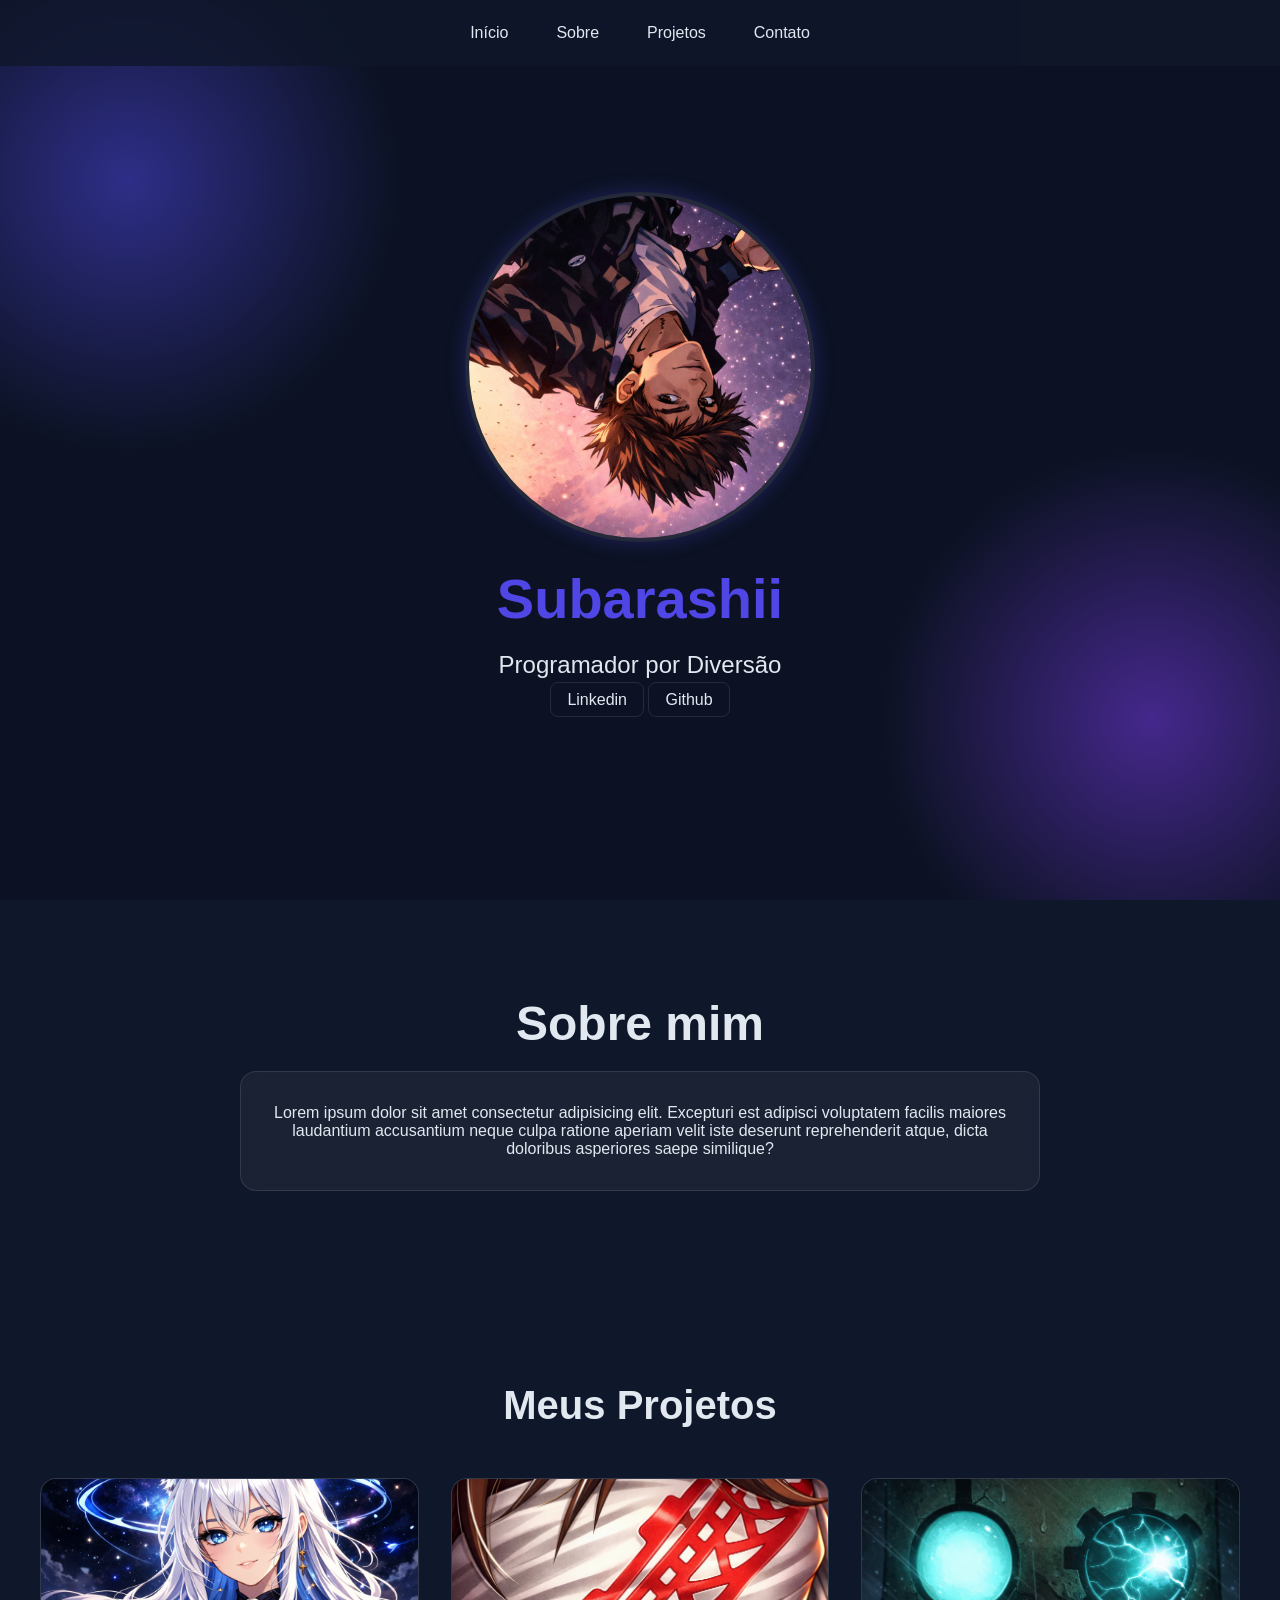
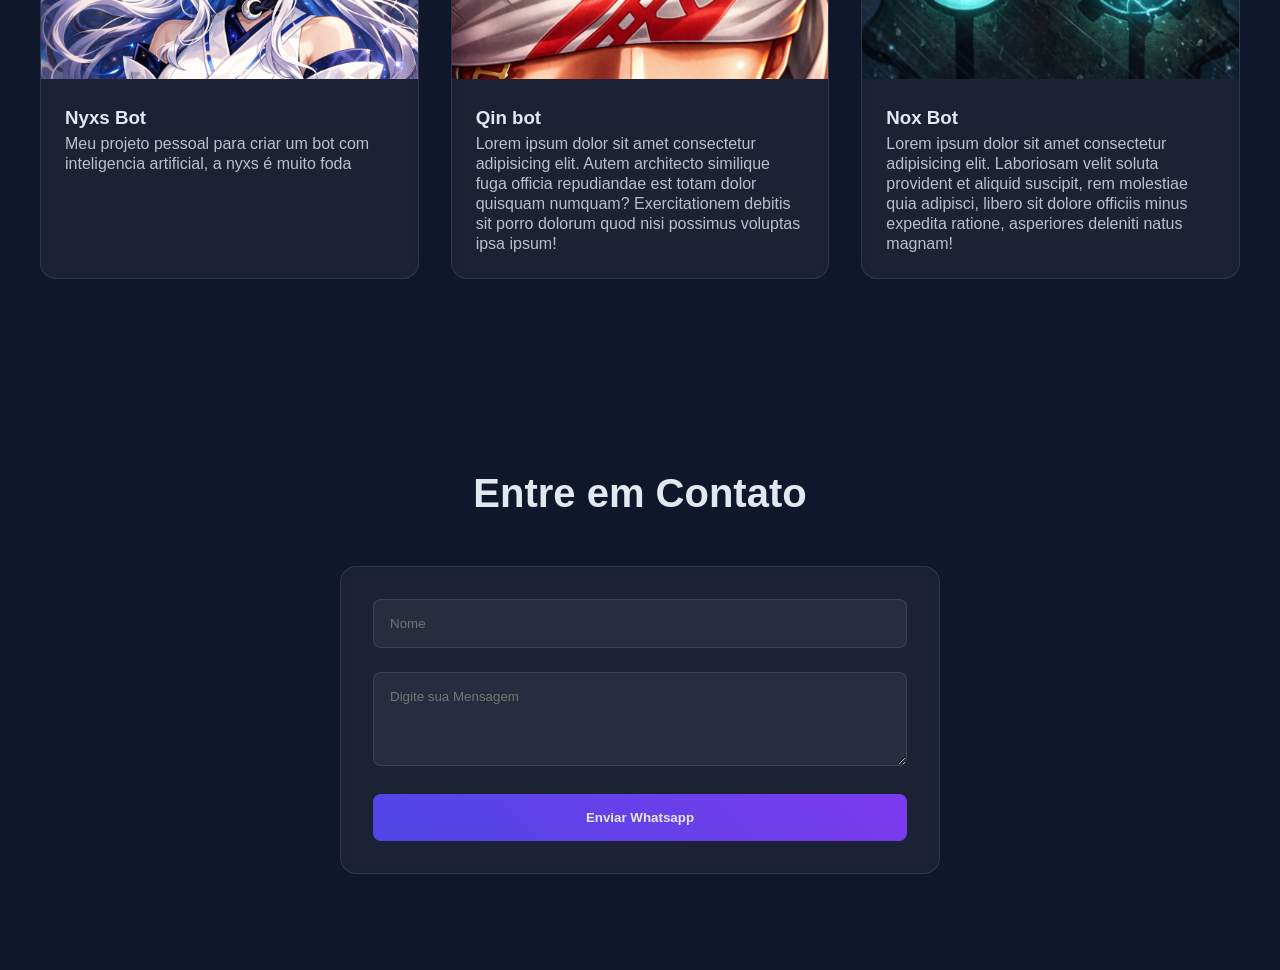
==== index.html @ 280f17d6 "git commit" ====
<!DOCTYPE html>
<html lang="pt-br">

<head>
    <meta charset="UTF-8">
    <meta name="viewport" content="width=device-width, initial-scale=1.0">
    <link rel="stylesheet" href="style.css">
    <title>arashii | portfólio</title>
</head>

<body>
    <div class="particulas"></div>

    <nav class="navegacao">
        <ul class="menu">
            <li>
                <a href="#inicio" class="menu_link">Início</a>
            </li>
            <li>
                <a href="#sobre" class="menu_link">Sobre</a>
            </li>
            <li>
                <a href="#projetos" class="menu_link">Projetos</a>
            </li>
            <li>
                <a href="#contato" class="menu_link">Contato</a>
            </li>
        </ul>
    </nav>

    <main id="inicio" class="cabecalho">
        <div class="fotos">
            <img src="./img/Subarashii_aura.png" class="foto_perfil">
        </div>
        <h1 class="titulo">Subarashii</h1>
        <div class="desc_cabecalho">
            <p class="cabecalho_descricao">Programador por Diversão</p>
            <div class="links_proficionais">
                <a href="https://www.linkedin.com/in/arthur-godoy-caminski-933985358/" class="link_social">Linkedin</a>
                <a href="https://github.com/Sev3n30" class="link_social">Github</a>
            </div>
        </div>
    </main>

    <section id="sobre" class="sobre">
        <h2 class="sobre_titulo">Sobre mim</h2>
        <div class="sobre_caixa">
            <p class="sobre_paragrafo">
                Lorem ipsum dolor sit amet consectetur adipisicing elit. Excepturi est adipisci voluptatem facilis
                maiores laudantium accusantium neque culpa ratione aperiam velit iste deserunt reprehenderit atque,
                dicta doloribus asperiores saepe similique?
            </p>
        </div>
    </section>

    <section id="projetos" class="projetos">
        <h2 class="projetos_titulo">Meus Projetos</h2>
        <div class="projetos_caixa">

            <div class="projetos_card">
                <img src="./img/Nyxs_perfil.png" alt="Projeto 1" class="projetos_imagem">
                <div class="caixa_textos">
                    <h3 class="info_projetos">Nyxs Bot</h3>
                    <p class="paragrafo_projetos">Meu projeto pessoal para criar um bot com inteligencia artificial, a
                        nyxs é muito foda</p>
                </div>
            </div>
            <div class="projetos_card">
                <img src="./img/qin_banner.png" alt="Projeto 1" class="projetos_imagem">
                <div class="caixa_textos">
                    <h3 class="info_projetos">Qin bot</h3>
                    <p class="paragrafo_projetos">Lorem ipsum dolor sit amet consectetur adipisicing elit. Autem
                        architecto
                        similique fuga officia repudiandae est totam dolor quisquam numquam? Exercitationem debitis sit
                        porro dolorum quod nisi possimus voluptas ipsa ipsum!</p>
                </div>
            </div>
            <div class="projetos_card">
                <img src="./img/nox_banner.png" alt="Projeto 1" class="projetos_imagem">
                <div class="caixa_textos">
                    <h3 class="info_projetos">Nox Bot</h3>
                    <p class="paragrafo_projetos">Lorem ipsum dolor sit amet consectetur adipisicing elit. Laboriosam
                        velit
                        soluta provident et aliquid suscipit, rem molestiae quia adipisci, libero sit dolore officiis
                        minus
                        expedita ratione, asperiores deleniti natus magnam!</p>
                </div>
            </div>
        </div>
    </section>

    <section id="contato" class="contatos">
        <h2 class="contatos_titulo">Entre em Contato</h2>
        <form class="formulario_contato" id="formulario" onsubmit="enviarWhats(event)">
            <div class="grupo_form">
                <input placeholder="Nome" class="campo_form" id="nome">
            </div>
            <div class="grupo_form">
                <textarea class="campo_form" placeholder="Digite sua Mensagem" rows="4" id="mensagem"></textarea>
            </div>
            <button type="submit" class="botao">Enviar Whatsapp</button>
        </form>
    </section>

    <script>
        function enviarWhats(event) {
            event.preventDefault();

            const nome = document.getElementById('nome').value
            const mensagem = document.getElementById('mensagem').value
            const telefone = '5549985045188'

            const texto = `Olá! Me chamo ${nome}, ${mensagem}`
            const msgFormatada = encodeURIComponent(texto)

            const url = `https://wa.me/${telefone}?text=${msgFormatada}`

            window.open(url, '_blank')
        }
    </script>
</body>

</html>
---- style.css ----
*{
    margin: 0;
    padding: 0;
    box-sizing: border-box;
    font-family: 'Segoe UI', Tahoma, Geneva, Verdana, sans-serif;
}

html{
    scroll-behavior: smooth;
}

:root{
    --primaria: #4f46e5;
    --secundaria: #7c3aed;
    --escuro: #0f172a;
    --maisescuro: #0a0f1c;
    --claro: #e2e8f0;
    --vidro: rgba(255, 255, 255, 0.1);
}

body{
    background-color: var(--escuro);
    color: var(--claro);
}

.navegacao{
    position: fixed;
    top: 0;
    background: rgba(15, 23, 42, 0.8);
    width: 100%;
    z-index: 100;
    padding: 1.5rem;
}

.menu{
    display: flex;
    justify-content: center;
    list-style: none;
    gap: 3rem;
}

.menu_link{
    text-decoration: none;
    color: var(--claro);
    font-weight: 500;
    position: relative;
    padding: 0.5rem 0;
}

.menu_link::after{
    content: '';
    height: 2px;
    width: 0%;
    position: absolute;
    bottom: 0;
    left: 0;
    background: linear-gradient(90deg, var(--primaria), var(--secundaria));
    transition: width 0.5s ease;
}

.menu_link:hover::after{
    width: 100%;
}

.cabecalho{
    min-height: 100vh;
    display: flex;
    justify-content: center;
    align-items: center;
    flex-direction: column;
}

.foto_perfil{
    width: 350px;
    height: 350px;
    box-shadow: 0 0 20px rgba(79, 70, 229, 0.3);
    border-radius: 50%;
    border: 4px solid var(--vidro);
    animation: flutuar 6s ease-in-out infinite;
}

.titulo{
    font-size: 3.5rem;
    color: var(--primaria);
    font-weight: bold;
    margin: 20px;
    cursor: pointer;
    animation: neonpulse 5s infinite ease-in-out;
    transition: all 0.55s ease-in-out;
}

.titulo:hover{
    color: #cffafe;
    text-shadow:
        0 0 5px #67e8f9,
        0 0 10px #67e8f9,
        0 0 20px #22d3ee,
        0 0 30px #06b6d4;
    transform: scale(1.02);
}

.desc_cabecalho{
    display: flex;
    flex-direction: column;
    align-items: center;
    gap: 12px;
}

.links_profissionais{
    display: flex;
    gap: 20px;
}

.link_social{
    text-decoration: none;
    color: var(--claro);
    border: 1px solid var(--vidro);
    padding: 8px 16px;
    border-radius: 8px;
    transition: 0.3s;
}

.link_social:hover{
    border-color: var(--primaria);
    box-shadow: 0 0 10px var(--primaria);
}

.cabecalho_descricao{
    font-size: 1.5rem;
    color: var(--claro);
}

.sobre{
    padding: 6rem 2rem;
}

.sobre_titulo{
    font-size: 3rem;
    color: var(--claro);
    text-align: center;
    margin-bottom: 20px;
}

.sobre_caixa{
    padding: 2rem;
    max-width: 800px;
    margin: 0 auto;
    border-radius: 16px;
    border: 1px solid var(--vidro);
    backdrop-filter: blur(10px);
    background: rgba(255, 255, 255, 0.05);
}

.sobre_paragrafo{
    text-align: center;
    font-size: 1rem;
}

.projetos{
    padding: 6rem 2rem;
}

.projetos_titulo{
    text-align: center;
    font-size: 2.5rem;
    margin-bottom: 50px;
}

.projetos_card:hover{
    box-shadow: 0 10px 20px rgba(79, 70, 229, 0.2);
    transform: translateY(-10px) scale(1.03);
}

.projetos_caixa{
    display: grid;
    grid-template-columns: repeat(auto-fit, minmax(300px, 1fr));
    gap: 2rem;
    max-width: 1200px;
    margin: 0 auto;
}

.projetos_card{
    background: rgba(255, 255, 255, 0.05);
    border-radius: 16px;
    backdrop-filter: blur(5px);
    border: 1px solid var(--vidro);
    overflow: hidden;
    transition: all 0.5 ease;
    cursor: pointer;
}   

.projetos_imagem{
    height: 200px;
    width: 100%;
    object-fit: cover;
}

.caixa_textos{
    padding: 1.5rem;
}

.info_projetos{
    margin-bottom: 5px;
}

.paragrafo_projetos{
    color: rgba(226, 232, 240, 0.8);
    line-height: 1.25rem;
}

.contatos{
    padding: 6rem 2rem;
}

.contatos_titulo{
    text-align: center;
    font-size: 2.5rem;
    margin-bottom: 50px;
}

.formulario_contato{
    max-width: 600px;
    margin: 0 auto;
    background: rgba(255, 255, 255, 0.05);
    backdrop-filter: blur(5px);
    padding: 2rem;
    border: 1px solid var(--vidro);
    border-radius: 16px;
}

.campo_form{
    width: 100%;
    padding: 1rem;
    background: rgba(255, 255, 255, 0.05);
    border-radius: 8px;
    color: var(--claro);
    border: 1px solid var(--vidro);
    outline: none;
}

.campo_form:focus{
    border-color: var(--secundaria);
    box-shadow: 0 0 10px rgba(79, 70, 229, 0.3);
}

.grupo_form{
    margin-bottom: 1.5rem;
}

.botao{
    color: var(--claro);
    background: linear-gradient(45deg, var(--primaria), var(--secundaria));
    padding: 1rem 2rem;
    border: none;
    border-radius: 8px;
    cursor: pointer;
    font-weight: bold;
    width: 100%;
    transition: all 0.5 ease;
}

.botao:hover{
    transform: translateY(-4px);
    box-shadow: 0 5px 15px rgba(79, 70, 229, 0.4);
}

.particulas{
    position: fixed;
    top: 0;
    left: 0;
    width: 100%;
    height: 100%;
    z-index: -1;
    opacity: 0.5;
    background: 
    radial-gradient(circle at 10% 20%, var(--primaria) 0%, transparent 20%),
    radial-gradient(circle at 90% 80%, var(--secundaria) 0%, transparent 20%), 
    var(--maisescuro);
}

@keyframes flutuar {
    0%, 100% {
        transform: translateY(0);
    }
    50%{
        transform: translateY(-20%);
    }
}

@keyframes neonpulse {

    0%, 100%{
        text-shadow:
        0 0 4px var(--primaria),
        0 0 8px var(--secundaria);
    }

    50%{
        text-shadow:
        0 0 10px #0a22ff,
        0 0 15px #ad22ee,
        0 0 30px #9900ff;
    }
}
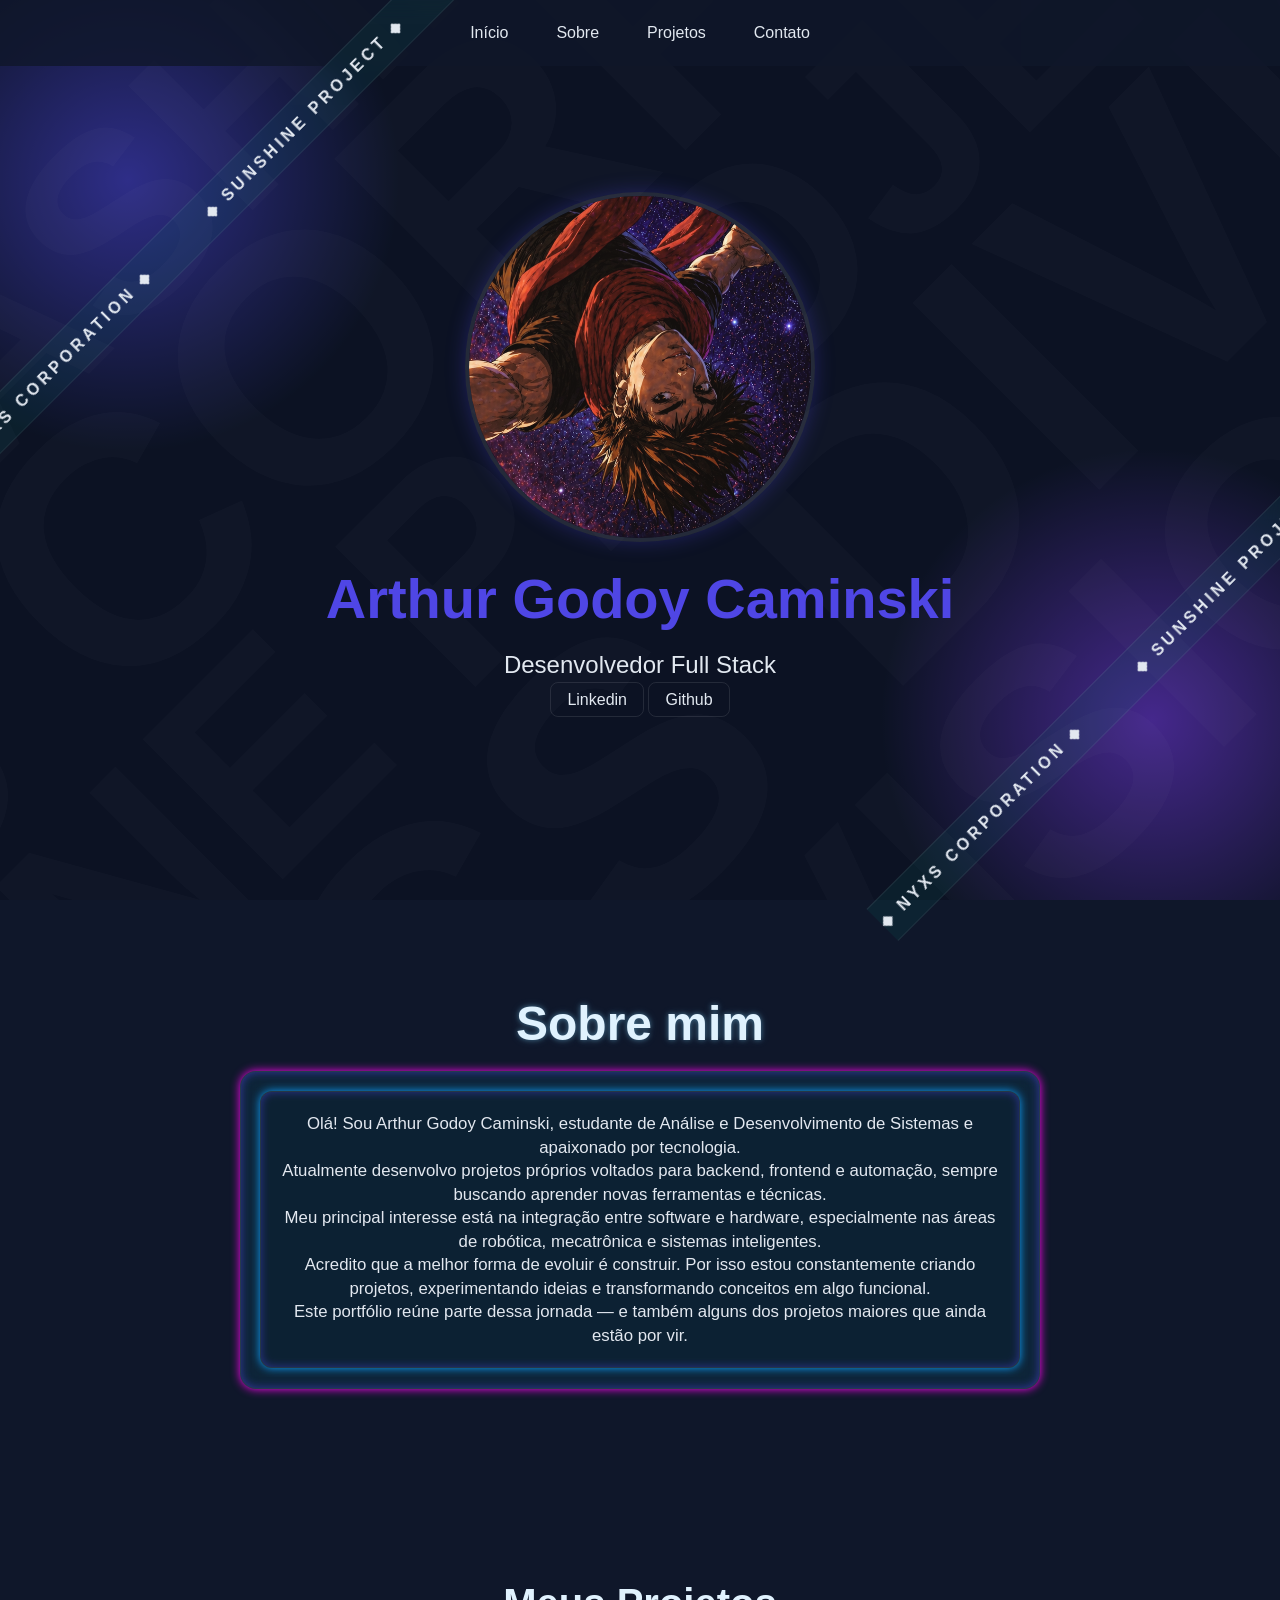
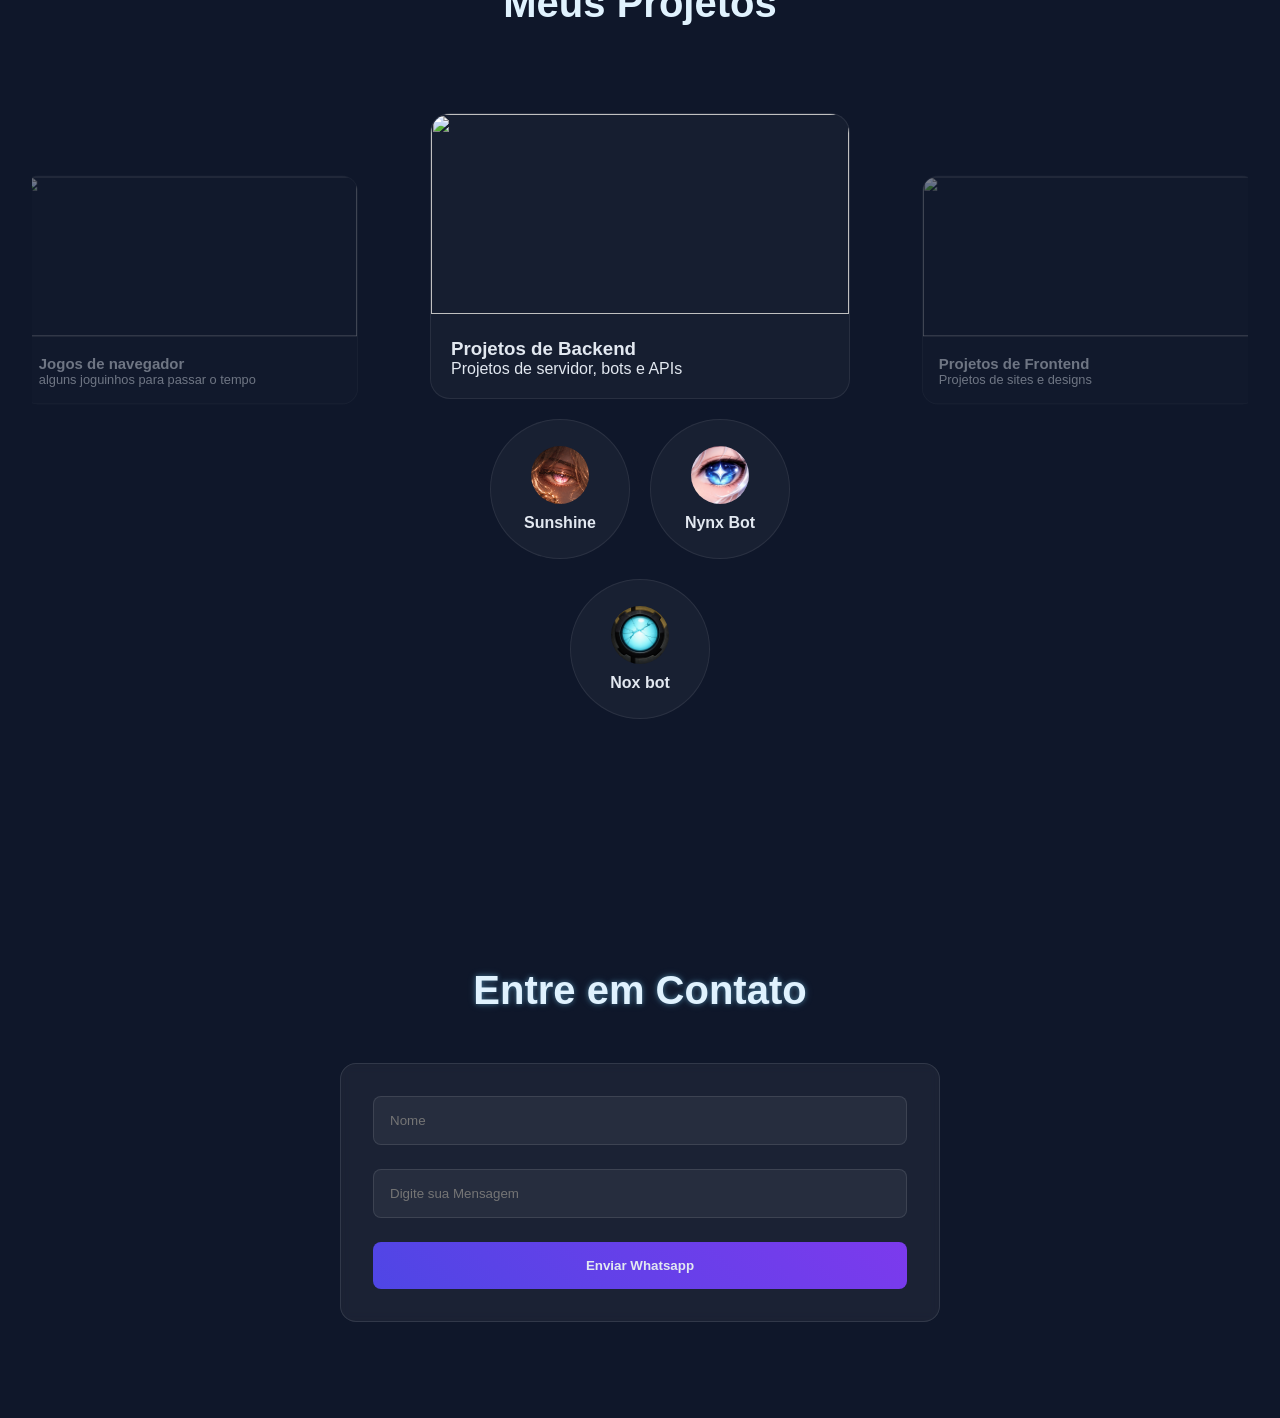
==== commit 634fe11d: "V1.0" ====
--- a/index.html
+++ b/index.html
@@ -4,6 +4,7 @@
 <head>
     <meta charset="UTF-8">
     <meta name="viewport" content="width=device-width, initial-scale=1.0">
+    <link rel="icon" href="./img/Nyxs_olho.png">
     <link rel="stylesheet" href="style.css">
     <title>arashii | portfólio</title>
 </head>
@@ -30,60 +31,275 @@
 
     <main id="inicio" class="cabecalho">
         <div class="fotos">
-            <img src="./img/Subarashii_aura.png" class="foto_perfil">
-        </div>
-        <h1 class="titulo">Subarashii</h1>
+            <img src="./img/teste-1.0.png" class="foto_perfil" id="fotoPerfil">
+        </div>
+        <h1 class="titulo" id="nomePerfil">Arthur Godoy Caminski</h1>
         <div class="desc_cabecalho">
-            <p class="cabecalho_descricao">Programador por Diversão</p>
+            <p class="cabecalho_descricao" id="descricaoPerfil">Desenvolvedor Full Stack</p>
             <div class="links_proficionais">
-                <a href="https://www.linkedin.com/in/arthur-godoy-caminski-933985358/" class="link_social">Linkedin</a>
-                <a href="https://github.com/Sev3n30" class="link_social">Github</a>
+                <a href="https://www.linkedin.com/in/arthur-godoy-caminski-933985358/" class="link_social" target="_blank">Linkedin</a>
+                <a href="https://github.com/Sev3n30" class="link_social" target="_blank">Github</a>
             </div>
         </div>
     </main>
+
+    <div id="dominio"></div>
+    <div id="fundo-alt"></div>
+    <div id="estrelas-bg"></div>
+
+    <div class="ticker ticker-top">
+        <div class="ticker-track" id="tickerTop">
+            <span>◆ NYXS CORPORATION ◆</span>
+            <span>◆ SUNSHINE PROJECT ◆</span>
+            <span>◆ ROBOTICS DIVISION ◆</span>
+            <span>◆ FULL STACK DEVELOPER ◆</span>
+        </div>
+    </div>
+
+    <div class="ticker ticker-bottom">
+        <div class="ticker-track" id="tickerBottom">
+            <span>◆ NYXS CORPORATION ◆</span>
+            <span>◆ SUNSHINE PROJECT ◆</span>
+            <span>◆ ROBOTICS DIVISION ◆</span>
+            <span>◆ FULL STACK DEVELOPER ◆</span>
+        </div>
+    </div>
+
+    <div class="background-branding">
+        <div class="branding-wrapper linha1">
+            <div class="branding-line">
+                <span>SUBARASHII</span>
+                <span>SUBARASHII</span>
+                <span>SUBARASHII</span>
+                <span>SUBARASHII</span>
+                <span>SUBARASHII</span>
+            </div>
+        </div>
+
+        <div class="branding-wrapper linha2">
+            <div class="branding-line">
+                <span>NYXS CORPORATION</span>
+                <span>NYXS CORPORATION</span>
+                <span>NYXS CORPORATION</span>
+                <span>NYXS CORPORATION</span>
+                <span>NYXS CORPORATION</span>
+            </div>
+        </div>
+
+        <div class="branding-wrapper linha3">
+            <div class="branding-line">
+                <span>SUNSHINE PROJECT</span>
+                <span>SUNSHINE PROJECT</span>
+                <span>SUNSHINE PROJECT</span>
+                <span>SUNSHINE PROJECT</span>
+                <span>SUNSHINE PROJECT</span>
+            </div>
+        </div>
+
+        <div class="branding-wrapper linha4">
+            <div class="branding-line">
+                <span>ROBOTICS DIVISION</span>
+                <span>ROBOTICS DIVISION</span>
+                <span>ROBOTICS DIVISION</span>
+                <span>ROBOTICS DIVISION</span>
+                <span>ROBOTICS DIVISION</span>
+            </div>
+        </div>
+
+        <div class="branding-wrapper linha5">
+            <div class="branding-line">
+                <span>ROBOTICS DIVISION</span>
+                <span>ROBOTICS DIVISION</span>
+                <span>ROBOTICS DIVISION</span>
+                <span>ROBOTICS DIVISION</span>
+                <span>ROBOTICS DIVISION</span>
+            </div>
+        </div>
+    </div>
 
     <section id="sobre" class="sobre">
         <h2 class="sobre_titulo">Sobre mim</h2>
         <div class="sobre_caixa">
-            <p class="sobre_paragrafo">
-                Lorem ipsum dolor sit amet consectetur adipisicing elit. Excepturi est adipisci voluptatem facilis
-                maiores laudantium accusantium neque culpa ratione aperiam velit iste deserunt reprehenderit atque,
-                dicta doloribus asperiores saepe similique?
-            </p>
+            <div class="moldura" id="textoSobre">
+                <p>
+                    Olá! Sou Arthur Godoy Caminski, estudante de Análise e Desenvolvimento de Sistemas e apaixonado por tecnologia.
+                </p>
+
+                <p>
+                    Atualmente desenvolvo projetos próprios voltados para backend, frontend e automação, sempre buscando aprender novas ferramentas e técnicas.
+                </p>
+
+                <p>
+                    Meu principal interesse está na integração entre software e hardware, especialmente nas áreas de robótica, mecatrônica e sistemas inteligentes.
+                </p>
+
+                <p>
+                    Acredito que a melhor forma de evoluir é construir. Por isso estou constantemente criando projetos, experimentando ideias e transformando conceitos em algo funcional.
+                </p>
+
+                <p>
+                    Este portfólio reúne parte dessa jornada — e também alguns dos projetos maiores que ainda estão por vir.
+                </p>
+            </div>
         </div>
     </section>
 
     <section id="projetos" class="projetos">
         <h2 class="projetos_titulo">Meus Projetos</h2>
-        <div class="projetos_caixa">
-
-            <div class="projetos_card">
-                <img src="./img/Nyxs_perfil.png" alt="Projeto 1" class="projetos_imagem">
-                <div class="caixa_textos">
-                    <h3 class="info_projetos">Nyxs Bot</h3>
-                    <p class="paragrafo_projetos">Meu projeto pessoal para criar um bot com inteligencia artificial, a
-                        nyxs é muito foda</p>
-                </div>
-            </div>
-            <div class="projetos_card">
-                <img src="./img/qin_banner.png" alt="Projeto 1" class="projetos_imagem">
-                <div class="caixa_textos">
-                    <h3 class="info_projetos">Qin bot</h3>
-                    <p class="paragrafo_projetos">Lorem ipsum dolor sit amet consectetur adipisicing elit. Autem
-                        architecto
-                        similique fuga officia repudiandae est totam dolor quisquam numquam? Exercitationem debitis sit
-                        porro dolorum quod nisi possimus voluptas ipsa ipsum!</p>
-                </div>
-            </div>
-            <div class="projetos_card">
-                <img src="./img/nox_banner.png" alt="Projeto 1" class="projetos_imagem">
-                <div class="caixa_textos">
-                    <h3 class="info_projetos">Nox Bot</h3>
-                    <p class="paragrafo_projetos">Lorem ipsum dolor sit amet consectetur adipisicing elit. Laboriosam
-                        velit
-                        soluta provident et aliquid suscipit, rem molestiae quia adipisci, libero sit dolore officiis
-                        minus
-                        expedita ratione, asperiores deleniti natus magnam!</p>
+        <div class="carousel">
+
+            <div class="projetos_card right" id="card1">
+                <div class="card_header">
+                    <img src="./img/backend.png" class="projetos_imagem">
+                    <div class="caixa_textos">
+                        <h3>Projetos de Backend</h3>
+                        <p>Projetos de servidor, bots e APIs</p>
+                    </div>
+                </div>
+
+                <div class="bubbles_container">
+                    <div class="bubble_item">
+                        <div class="bubble">
+                            <img src="./img/sunshine/sunshine_eyes-zoom.png" class="bubble_btn">
+                            <h4 class="bubble_btn">Sunshine</h4>
+                        </div>
+                        <div class="overlay">
+                            <h1>Sunshine Bot</h1>
+                            <p>Meu projeto atual de bot para Discord, focado em automações, RPG, mensagens motivacionais e interação.</p>
+                            <a href="https://github.com/Sev3n30/Sunshine_Discord-BotV2" target="_blank">GitHub</a>
+                            <img src="./img/sunshine/sunshine_pixelArt.png" class="imagem_grande">
+                        </div>
+                    </div>
+
+                    <div class="bubble_item">
+                        <div class="bubble">
+                            <img src="./img/Nyxs_olho.png" class="bubble_btn">
+                            <h4 class="bubble_btn">Nynx Bot</h4>
+                        </div>
+                        <div class="overlay">
+                            <h1>Nynx Bot</h1>
+                            <p>Um projeto futuro ainda não iniciado, focado na criação de um Bot com IA própria.</p>
+                            <a href="https://github.com/Sev3n30/Sunshine_Discord-BotV2" target="_blank">GitHub</a>
+                            <img src="./img/Nyxs_perfil.png" class="imagem_grande">
+                        </div>
+                    </div>
+
+                    <div class="bubble_item">
+                        <div class="bubble">
+                            <img src="./img/nox_olho.png" class="bubble_btn">
+                            <h4 class="bubble_btn">Nox bot</h4>
+                        </div>
+                        <div class="overlay">
+                            <h1>Nox Bot</h1>
+                            <p>Projeto simples de bot de discord feito totalmente em Python</p>
+                            <a href="https://github.com/Sev3n30/Sunshine_Discord-BotV2" target="_blank">GitHub</a>
+                            <img src="./img/nox_banner.png" class="imagem_grande">
+                        </div>
+                    </div>
+                </div>
+            </div>
+
+
+            <div class="projetos_card active" id="card2">
+                <div class="card_header">
+                    <img src="./img/frontend.png" class="projetos_imagem">
+                    <div class="caixa_textos">
+                        <h3>Projetos de Frontend</h3>
+                        <p>Projetos de sites e designs</p>
+                    </div>
+                </div>
+
+                <div class="bubbles_container">
+                    <div class="bubble_item">
+                        <div class="bubble">
+                            <img src="./img/alert.png" class="bubble_btn">
+                            <h4 class="bubble_btn">Site de Coisas ae</h4>
+                        </div>
+                        <div class="overlay">
+                            <h1>site 1</h1>
+                            <p>Ainda vai ter uma descrição aqui!</p>
+                            <a href="https://github.com/Sev3n30/Sunshine_Discord-BotV2" target="_blank">GitHub</a>
+                            <img src="./img/alert.png" class="imagem_grande">
+                        </div>
+                    </div>
+
+                    <div class="bubble_item">
+                        <div class="bubble">
+                            <img src="./img/alert.png" class="bubble_btn">
+                            <h4 class="bubble_btn">Site de Coisas ae</h4>
+                        </div>
+                        <div class="overlay">
+                            <h1>site 2</h1>
+                            <p>Ainda vai ter uma descrição aqui!</p>
+                            <a href="https://github.com/Sev3n30/Sunshine_Discord-BotV2" target="_blank">GitHub</a>
+                            <img src="./img/alert.png" class="imagem_grande">
+                        </div>
+                    </div>
+
+                    <div class="bubble_item">
+                        <div class="bubble">
+                            <img src="./img/alert.png" class="bubble_btn">
+                            <h4 class="bubble_btn">Site de Coisas ae</h4>
+                        </div>
+                        <div class="overlay">
+                            <h1>Site 3</h1>
+                            <p>Ainda vai ter uma descrição aqui!</p>
+                            <a href="https://github.com/Sev3n30/Sunshine_Discord-BotV2" target="_blank">GitHub</a>
+                            <img src="./img/alert.png" class="imagem_grande">
+                        </div>
+                    </div>
+                </div>
+            </div>
+
+            
+            <div class="projetos_card left" id="card3">
+                <div class="card_header">
+                    <img src="./img/pacman.jpg" class="projetos_imagem">
+                    <div class="caixa_textos">
+                        <h3>Jogos de navegador</h3>
+                        <p>alguns joguinhos para passar o tempo</p>
+                    </div>
+                </div>
+
+                <div class="bubbles_container">
+                    <div class="bubble_item">
+                        <div class="bubble">
+                            <img src="./img/Pokebola.png" class="bubble_btn">
+                            <h4 class="bubble_btn">Pokedex</h4>
+                        </div>
+                        <div class="overlay">
+                            <h1>Pokedex</h1>
+                            <p>Pokedex simples usando API</p>
+                            <a href="https://github.com/Sev3n30/Sunshine_Discord-BotV2" target="_blank">GitHub</a>
+                            <img src="./img/alert.png" class="imagem_grande">
+                        </div>
+                    </div>
+
+                    <div class="bubble_item">
+                        <div class="bubble">
+                            <img src="./img/Falcon.png" class="bubble_btn">
+                            <h4 class="bubble_btn">Space-invaders</h4>
+                        </div>
+                        <div class="overlay">
+                            <h1>Space-Invaders</h1>
+                            <p>Projeto de jogo do Space-Invaders clássico, atualmente em desenvolvimento.</p>
+                            <a href="https://subarashii-invaders.netlify.app/" target="_blank">GitHub</a>
+                            <img src="./img/Falcon.png" class="imagem_grande">
+                        </div>
+                    </div>
+
+                    <div class="bubble_item">
+                        <div class="bubble">
+                            <img src="./img/snake_logo.png" class="bubble_btn">
+                            <h4 class="bubble_btn">Snake</h4>
+                        </div>
+                        <div class="overlay">
+                            <h1>jogo Snake</h1>
+                            <p>Projeto simples baseado no classico jogo da cobrinha, vambora!.</p>
+                            <a href="https://github.com/Sev3n30/Sunshine_Discord-BotV2" target="_blank">GitHub</a>
+                            <img src="./img/alert.png" class="imagem_grande">
+                        </div>
+                    </div>
                 </div>
             </div>
         </div>
@@ -96,28 +312,13 @@
                 <input placeholder="Nome" class="campo_form" id="nome">
             </div>
             <div class="grupo_form">
-                <textarea class="campo_form" placeholder="Digite sua Mensagem" rows="4" id="mensagem"></textarea>
+                <input type="text" class="campo_form" placeholder="Digite sua Mensagem" rows="4" id="mensagem">
             </div>
             <button type="submit" class="botao">Enviar Whatsapp</button>
         </form>
     </section>
 
-    <script>
-        function enviarWhats(event) {
-            event.preventDefault();
-
-            const nome = document.getElementById('nome').value
-            const mensagem = document.getElementById('mensagem').value
-            const telefone = '5549985045188'
-
-            const texto = `Olá! Me chamo ${nome}, ${mensagem}`
-            const msgFormatada = encodeURIComponent(texto)
-
-            const url = `https://wa.me/${telefone}?text=${msgFormatada}`
-
-            window.open(url, '_blank')
-        }
-    </script>
+    <script src="script.js"></script>
 </body>
 
 </html>
--- a/style.css
+++ b/style.css
@@ -4,6 +4,8 @@
     box-sizing: border-box;
     font-family: 'Segoe UI', Tahoma, Geneva, Verdana, sans-serif;
 }
+
+@import url('https://fonts.googleapis.com/css2?family=Alien+Block&display=swap');
 
 html{
     scroll-behavior: smooth;
@@ -99,6 +101,205 @@
     transform: scale(1.02);
 }
 
+body.glitch{
+    animation: screenGlitch 0.35s steps(2, end);
+}
+
+#dominio{
+    position: fixed;
+    inset: 0;
+    z-index: 999;
+    pointer-events: none;
+
+    opacity: 0;
+    background: linear-gradient(135deg,
+                rgba(8, 12, 24, 0.92),
+                rgba(4, 8, 16, 0.96)
+    );
+
+    transition: opacity 0.6s ease;
+
+    display: flex;
+    align-items: center;
+    justify-content: center;
+}
+
+#dominio.ativo{
+    opacity: 1;
+}
+
+#dominio::before{
+    content: "";
+    position: absolute;
+    inset: 0;
+    z-index: 0;
+
+    background: repeating-linear-gradient(to bottom, rgba(255,255,255,0.03) 0px, rgba(255,255,255,0.03) 1px, transparent 1px, transparente 1px);
+
+    mix-blend-mode: overlay;
+    opacity: 0.6;
+}
+
+#dominio::after{
+    content: "";
+    position: absolute;
+    inset: 0;
+
+    background: radial-gradient(circle at center, rgba(0, 212, 255, 0.12) 0%, rgba(192,0,255, 0.08) 25%, transparent 60%);
+
+    filter: blur(40px);
+}
+
+#estrelas-bg{
+    position: fixed;
+    inset: 0;
+    z-index: 0;
+    pointer-events: none;
+    opacity: 0;
+    transition: opacity 1s ease;
+}
+
+body.estrelas-ativadas #estrelas-bg{
+    opacity: 1;
+}
+
+.estrela{
+    position: absolute;
+    background: white;
+    border-radius: 50%;
+    opacity: 0.8;
+
+    animation: piscar 2s infinite ease-in-out;
+}
+
+#fundo-alt{
+    position: fixed;
+    inset: 0;
+    z-index: -1;
+
+    background: radial-gradient(circle at 20% 80%, rgba(0,212,255,0.18), transparent 35%),
+                radial-gradient(circle at 80% 30%, rgba(192,0,255,0.16), transparent 35%),
+                radial-gradient(circle at 60% 80%, rgba(255,40,0,0.10), transparent 40%),
+                linear-gradient(160deg, #050816 0%, #0A1020 100%);
+
+    opacity: 0;
+    transition: opacity 1.5s ease;
+}
+
+body.fundo-alterado #fundo-alt{
+    opacity: 1;
+}
+
+.ticker{
+    overflow: hidden;
+    z-index: 100;
+    position: fixed;
+
+    overflow: hidden;
+
+    font-weight: bold;
+    letter-spacing: 4px;
+
+    pointer-events: none;
+
+    background: rgba(0, 102, 94, 0.15);
+
+    backdrop-filter: blur(10px);
+
+    border-top: 1px solid rgba(255, 255, 255, 0.08);
+    border-bottom: 1px solid rgba(255, 255, 255, 0.08);
+
+    padding: 12px 0;
+}
+
+.ticker-top{
+    top: 200px;
+    left: -150px;
+
+    transform: rotate(-45deg);
+
+    width: 700px;
+}
+
+.ticker-bottom{
+    right: -200px;
+    bottom: 200px;
+
+    transform: rotate(-45deg);
+
+    width: 700px;
+}
+
+.ticker-track{
+    display: flex;
+    gap: 80px;
+    width: max-content;
+
+    animation: scroll 60s linear infinite;
+}
+
+.ticker span{
+    display: inline-block;
+    white-space: nowrap;
+    animation: scroll 40s linear infinite;
+}
+
+@media (max-width:768px){
+    .ticker{display: none;}
+}
+
+.background-branding{
+    position: fixed;
+    inset: 0;
+    z-index: -2;
+
+    overflow: hidden;
+
+    transform-origin: center;
+    pointer-events: none;
+}
+
+.branding-wrapper{
+    position: absolute;
+
+    left: -100%;
+    width: 300%;
+    transform: rotate(-45deg);
+}
+
+.branding-line{
+    display: flex;
+    gap: 250px;
+
+    width: max-content;
+
+    animation: scroll 360s linear infinite;
+}
+
+.background-branding span{
+    position: relative;
+
+    font-size: 20rem;
+    font-weight: 900;
+
+    color: rgb(255, 255, 255);
+    opacity: 0.02;
+
+    white-space: nowrap;
+    flex-shrink: 0;
+}
+
+.linha1{ top:-50%; }
+.linha1 span{font-size: 16rem;}
+.linha2{ top:-20%; }
+.linha2 span{font-size: 22rem;}
+.linha3{ top:24%; }
+.linha3 span{font-size: 18rem;}
+.linha4{ top:60%; }
+.linha4 span{font-size: 24rem;}
+.linha5{ top: 110%; }
+.linha5 span{font-size: 20rem;}
+
 .desc_cabecalho{
     display: flex;
     flex-direction: column;
@@ -136,24 +337,40 @@
 
 .sobre_titulo{
     font-size: 3rem;
-    color: var(--claro);
+    color: #e0f2fe;
     text-align: center;
     margin-bottom: 20px;
+    cursor: default;
+
+    text-shadow: 0 0 5px rgba(125, 211, 252, 0.4), 0 0 10px rgba(125, 211, 252, 0.2); 
 }
 
 .sobre_caixa{
-    padding: 2rem;
+    padding: 1.2rem;
     max-width: 800px;
     margin: 0 auto;
     border-radius: 16px;
     border: 1px solid var(--vidro);
     backdrop-filter: blur(10px);
-    background: rgba(255, 255, 255, 0.05);
-}
-
-.sobre_paragrafo{
+    background: rgba(0, 225, 255, 0.07);
+    box-shadow: 0 0 10px rgb(255, 3, 242), inset 0 0 10px rgba(78, 70, 229, 0.584);
+}
+
+.moldura{
     text-align: center;
-    font-size: 1rem;
+    font-size: 1.05rem;
+    line-height: 1.4;
+
+    color: #e2e8f0;
+
+    background: rgba(0,0,0,0.1);
+    padding: 20px;
+    border-radius: 12px;
+
+    border: 1px solid rgba(255,255,255,0.1);
+
+    box-shadow: 0 0 10px rgb(12, 162, 255), inset 0 0 10px rgba(78, 70, 229, 0.5);
+    overflow-x: auto;
 }
 
 .projetos{
@@ -163,49 +380,231 @@
 .projetos_titulo{
     text-align: center;
     font-size: 2.5rem;
+    color: #e0f2fe;
     margin-bottom: 50px;
 }
 
-.projetos_card:hover{
-    box-shadow: 0 10px 20px rgba(79, 70, 229, 0.2);
-    transform: translateY(-10px) scale(1.03);
-}
-
-.projetos_caixa{
-    display: grid;
-    grid-template-columns: repeat(auto-fit, minmax(300px, 1fr));
-    gap: 2rem;
-    max-width: 1200px;
-    margin: 0 auto;
-}
+/* CAROUSEL */
+
+.carousel{
+    position: relative;
+
+    width: 100%;
+    height: 700px;
+
+    display: flex;
+    justify-content: center;
+    align-items: center;
+
+    overflow: hidden;
+}
+
+/* CARDS */
 
 .projetos_card{
-    background: rgba(255, 255, 255, 0.05);
-    border-radius: 16px;
-    backdrop-filter: blur(5px);
-    border: 1px solid var(--vidro);
+    position: absolute;
+
+    width: 420px;
+    min-height: 250px;
+
+    border-radius: 20px;
+
+    cursor: pointer;
+
+    transition:
+        transform 0.6s ease,
+        opacity 0.6s ease;
+}
+
+/* POSIÇÕES */
+
+.projetos_card.active{
+    transform: translateX(0) scale(1);
+    opacity: 1;
+    z-index: 3;
+}
+
+.projetos_card.left{
+    transform: translateX(-450px) scale(0.8);
+    opacity: 0.45;
+    z-index: 1;
+}
+
+.projetos_card.right{
+    transform: translateX(450px) scale(0.8);
+    opacity: 0.45;
+    z-index: 1;
+}
+
+/* HEADER */
+
+.card_header{
+    background: rgba(255,255,255,0.03);
+
+    border: 1px solid rgba(255,255,255,0.08);
+
+    border-radius: 20px;
+
     overflow: hidden;
-    transition: all 0.5 ease;
+
+    transition: transform 0.3s ease;
+}
+
+.card_header:hover{
+    transform: translateY(-4px);
+}
+
+.projetos_imagem{
+    width: 100%;
+    height: 200px;
+
+    object-fit: cover;
+}
+
+.caixa_textos{
+    padding: 20px;
+}
+
+/* BUBBLES */
+
+.bubbles_container{
+    display: flex;
+    justify-content: center;
+    flex-wrap: wrap;
+
+    gap: 20px;
+    padding: 20px;
+
+    transition:
+        opacity 0.4s ease,
+        transform 0.4s ease;
+}
+
+.projetos_card:not(.active) .bubbles_container{
+    opacity: 0;
+    pointer-events: none;
+    transform: translateY(-10px);
+}
+
+.projetos_card.active .bubbles_container{
+    opacity: 1;
+    pointer-events: all;
+    transform: translateY(0);
+}
+
+/* BUBBLE */
+
+.bubble{
+    width: 140px;
+    height: 140px;
+
+    border-radius: 50%;
+
+    display: flex;
+    flex-direction: column;
+    justify-content: center;
+    align-items: center;
+
+    gap: 10px;
+
     cursor: pointer;
-}   
-
-.projetos_imagem{
-    height: 200px;
-    width: 100%;
+
+    background: rgba(255,255,255,0.04);
+
+    border: 1px solid rgba(255,255,255,0.08);
+
+    transition:
+        transform 0.3s ease,
+        background 0.3s ease;
+}
+
+.bubble:hover{
+    transform: translateY(-6px) scale(1.03);
+
+    background: rgba(255,255,255,0.06);
+}
+
+.bubble img{
+    width: 58px;
+    height: 58px;
+
+    border-radius: 50%;
+
     object-fit: cover;
-}
-
-.caixa_textos{
-    padding: 1.5rem;
-}
-
-.info_projetos{
-    margin-bottom: 5px;
-}
-
-.paragrafo_projetos{
-    color: rgba(226, 232, 240, 0.8);
-    line-height: 1.25rem;
+
+    
+}
+
+/* OVERLAY */
+
+.overlay{
+    position: fixed;
+
+    top: 22%;
+    left: 50%;
+
+    transform:
+        translate(-50%, -50%)
+        scale(0.8);
+
+    opacity: 0;
+    pointer-events: none;
+
+    width: min(900px, 85vw);
+
+    min-height: 500px;
+
+    padding: 40px;
+
+    border-radius: 30px;
+
+    background: #0b1020;
+
+    border: 1px solid rgba(255,255,255,0.08);
+
+    display: flex;
+    align-items: center;
+    justify-content: space-between;
+
+    gap: 40px;
+
+    z-index: 999;
+
+    transition:
+        opacity 0.3s ease,
+        transform 0.3s ease;
+}
+
+.overlay h1{
+    
+}
+
+.bubble_item.expandido .overlay{
+    opacity: 1;
+    pointer-events: all;
+
+    transform:
+        translate(-50%, -50%)
+        scale(1);
+}
+
+/* ESCONDE BUBBLE */
+
+.bubble_item.expandido .bubble{
+    opacity: 0;
+
+    transform: scale(0.5);
+
+    pointer-events: none;
+}
+
+/* IMAGEM OVERLAY */
+
+.overlay img{
+    width: 260px;
+    height: 260px;
+
+    object-fit: contain;
 }
 
 .contatos{
@@ -215,7 +614,10 @@
 .contatos_titulo{
     text-align: center;
     font-size: 2.5rem;
+    color: #e0f2fe;
     margin-bottom: 50px;
+    cursor: default;
+    text-shadow: 0 0 5px rgba(125, 211, 252, 0.4), 0 0 10px rgba(125, 211, 252, 0.2);
 }
 
 .formulario_contato{
@@ -254,14 +656,36 @@
     border: none;
     border-radius: 8px;
     cursor: pointer;
+    position: relative;
     font-weight: bold;
     width: 100%;
-    transition: all 0.5 ease;
-}
-
-.botao:hover{
-    transform: translateY(-4px);
-    box-shadow: 0 5px 15px rgba(79, 70, 229, 0.4);
+
+    transition: all 0.5s ease;
+}
+
+.botao::before{
+    content: "";
+    background: linear-gradient(
+        45deg,
+        #FF0000, #FF7300, #FFFB00, #48FF00,
+        #00FFD5, #002BFF, #FF00C8, #FF0000
+    );
+    position: absolute;
+    top: -2px;
+    left: -2px;
+    background-size: 600%;
+    z-index: -1;
+    width: calc(100% + 4px);
+    height: calc(100% + 4px);
+    filter: blur(8px);
+    animation: glowing 20s linear infinite;
+    transition: opacity .3s ease-in-out;
+    border-radius: 10px;
+    opacity: 0;
+}
+
+.botao:hover::before{
+    opacity: 1;
 }
 
 .particulas{
@@ -270,7 +694,7 @@
     left: 0;
     width: 100%;
     height: 100%;
-    z-index: -1;
+    z-index: -2;
     opacity: 0.5;
     background: 
     radial-gradient(circle at 10% 20%, var(--primaria) 0%, transparent 20%),
@@ -301,4 +725,102 @@
         0 0 15px #ad22ee,
         0 0 30px #9900ff;
     }
+}
+
+@keyframes glowing {
+    0% {background-position: 0 0;}
+    50% {background-position: 400% 0;}
+    100% {background-position: 0 0;}
+}
+
+@keyframes girar {
+    from{
+        transform: rotate(0deg);
+    }to{
+        transform: rotate(360deg);
+    }
+}
+
+@keyframes aparecer {
+    0%{
+        opacity: 0;
+        transform: scale(0.8);
+    }
+    50%{
+        opacity: 1;
+        transform: scale(1.1);
+    }
+    100%{
+        opacity: 1;
+        transform: scale(1);
+    }
+}
+
+@keyframes piscar{
+    0%,100%{ opacity: 0.2; }
+    50%{ opacity: 1; }
+}
+
+@keyframes scroll {
+    from{
+        transform: translateX(0);
+    }
+    to{
+        transform: translateX(calc(-50%))
+    }
+}
+
+@keyframes expandirBubble {
+    0%{
+        transform: translate(-50%, -50%) scale(0.2);
+        opacity: 0;
+        border-radius: 50%;
+    }
+    70%{
+        transform: translate(-50%, -50%) scale(1.05);
+    }
+    100%{
+        transform: translate(-50%, -50%) scale(1);
+        opacity: 1;
+        border-radius: 40px;
+    }
+}
+
+@keyframes bubbleFlutuar {
+    0%{
+        transform: translateY(0px) rotate(0deg);
+    }25%{
+        transform: translateY(-8px) rotate(1deg);
+    }50%{
+        transform: translateY(-15px) rotate(-1deg);
+    }75%{
+        transform: translateY(-5px) rotate(1deg);
+    }100%{
+        transform: translateY(0px) rotate(0deg);
+    }
+}
+
+@keyframes screenGlitch {
+    0%{ 
+        transform: translate(0); 
+        filter: none; 
+    } 
+    20%{ 
+        transform: translate(-3px, 2px); 
+        filter: hue-rotate(10deg); 
+    } 
+    40%{ 
+        transform: translate(3px, -2px); 
+        filter: hue-rotate(-10deg); 
+    } 
+    60%{ 
+        transform: translate(-2px, 1px); 
+    } 
+    80%{ 
+        transform: translate(2px, -1px); 
+    } 
+    100%{ 
+        transform: translate(0); 
+        filter: none; 
+        }
 }
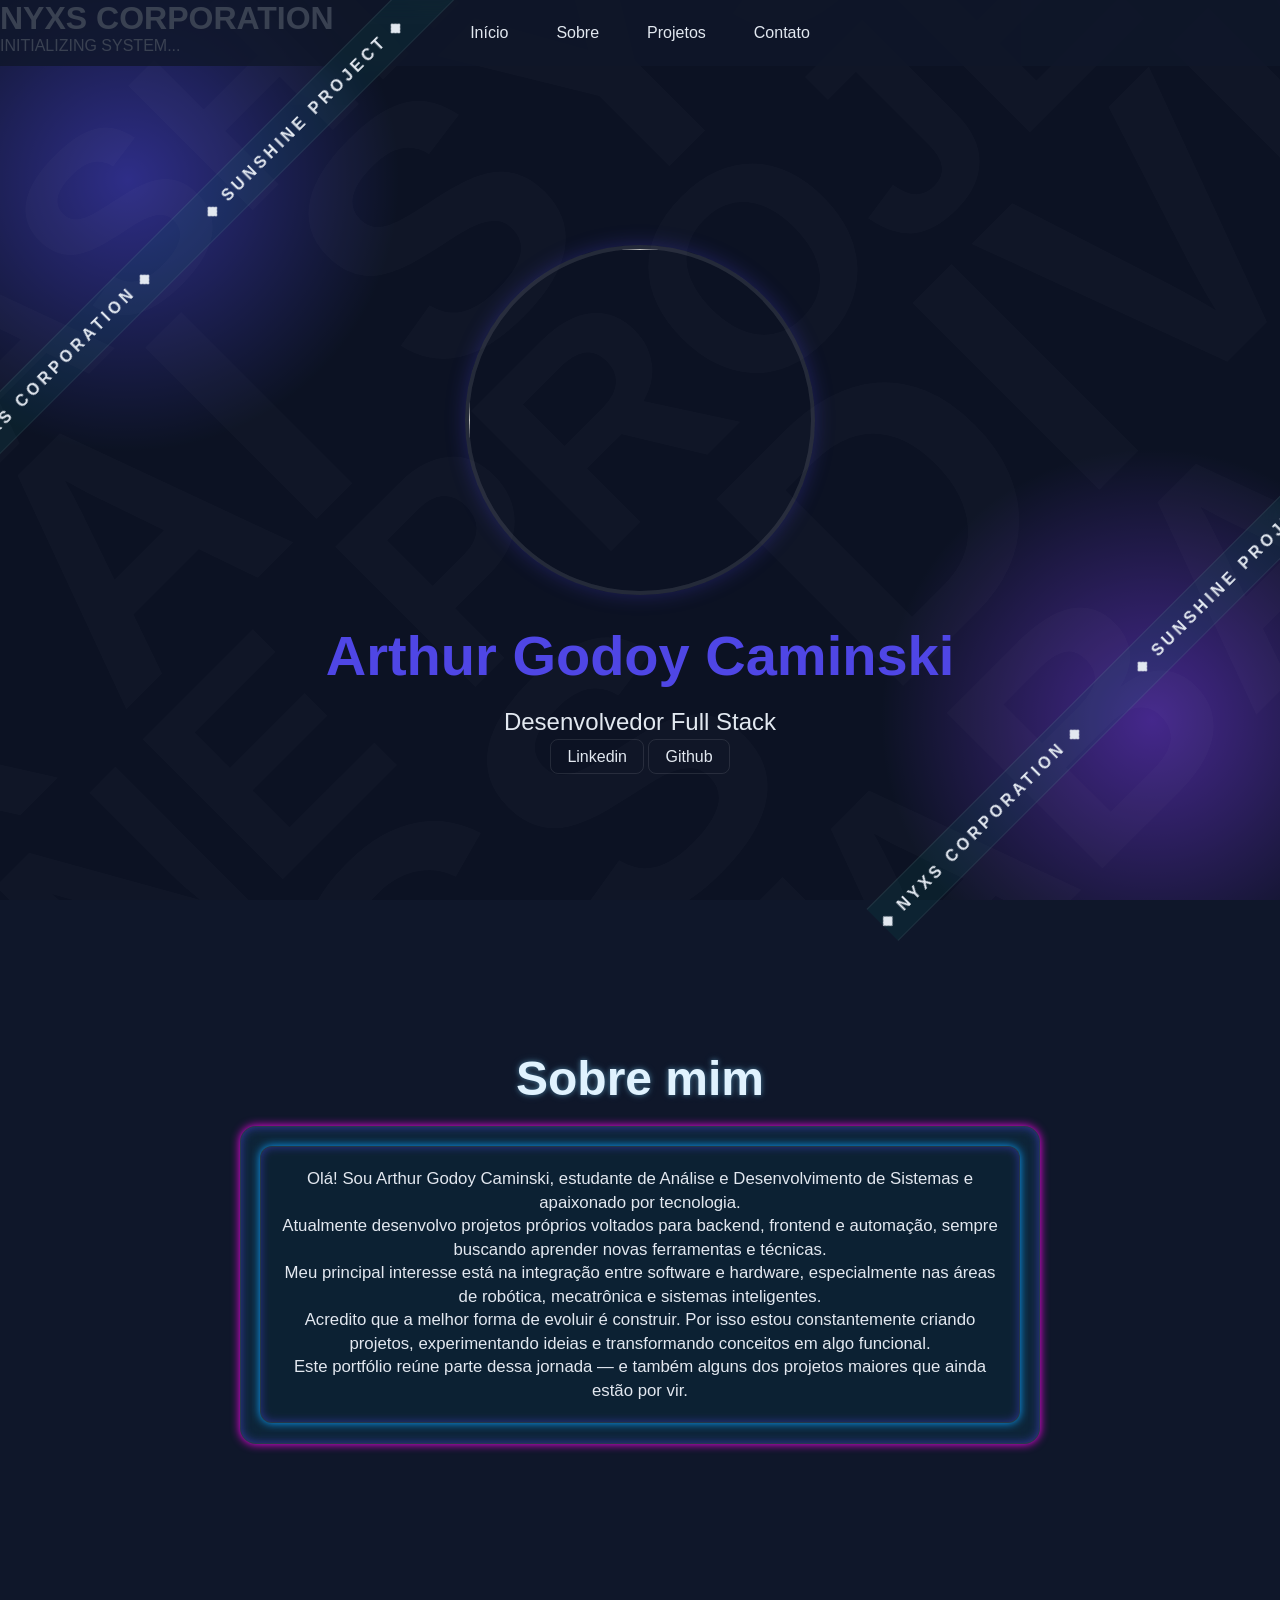
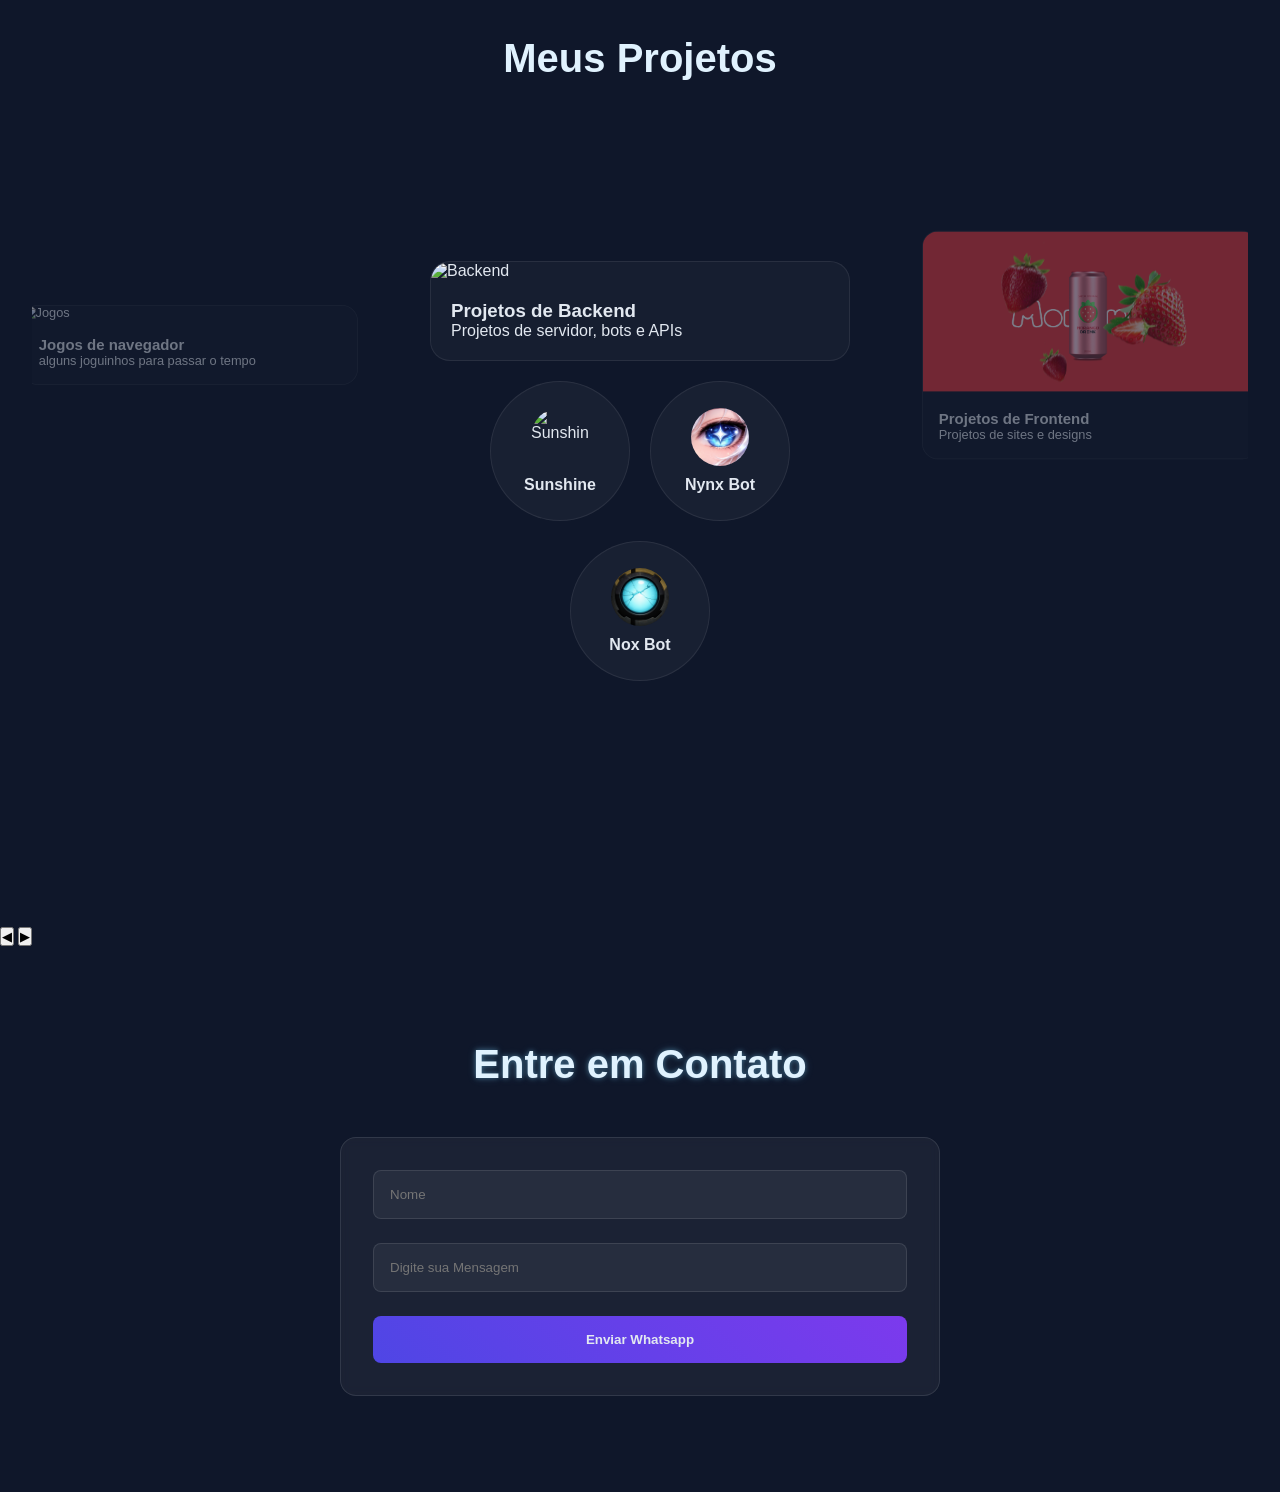
==== commit 7584f8ff: "frontEnd-projects" ====
--- a/index.html
+++ b/index.html
@@ -4,13 +4,15 @@
 <head>
     <meta charset="UTF-8">
     <meta name="viewport" content="width=device-width, initial-scale=1.0">
-    <link rel="icon" href="./img/Nyxs_olho.png">
+    <link rel="icon" href="./img/favicon_2.png">
     <link rel="stylesheet" href="style.css">
-    <title>arashii | portfólio</title>
+    <title>Subarashii | portfólio</title>
 </head>
 
 <body>
     <div class="particulas"></div>
+    <div class="cursor-dot"></div>
+    <div class="cursor-ring"></div> 
 
     <nav class="navegacao">
         <ul class="menu">
@@ -29,11 +31,28 @@
         </ul>
     </nav>
 
+    <div id="loading-screen">
+        <div class="loading-content">
+            <h1>NYXS CORPORATION</h1>
+
+            <p id="loading-text">
+                INITIALIZING SYSTEM...
+            </p>
+
+            <div class="loading-bar">
+                <div class="loading-progress"></div>
+            </div>
+
+            <div class="external-circle"></div>
+            <div class="internal-circle"></div>
+        </div>
+    </div>
+
     <main id="inicio" class="cabecalho">
         <div class="fotos">
-            <img src="./img/teste-1.0.png" class="foto_perfil" id="fotoPerfil">
-        </div>
-        <h1 class="titulo" id="nomePerfil">Arthur Godoy Caminski</h1>
+            <img src="./img/Arthur_newEra.png" class="foto_perfil" id="fotoPerfil">
+        </div>
+        <h1 class="titulo clickable" id="nomePerfil">Arthur Godoy Caminski</h1>
         <div class="desc_cabecalho">
             <p class="cabecalho_descricao" id="descricaoPerfil">Desenvolvedor Full Stack</p>
             <div class="links_proficionais">
@@ -68,21 +87,21 @@
     <div class="background-branding">
         <div class="branding-wrapper linha1">
             <div class="branding-line">
-                <span>SUBARASHII</span>
-                <span>SUBARASHII</span>
-                <span>SUBARASHII</span>
-                <span>SUBARASHII</span>
-                <span>SUBARASHII</span>
+                <span>SUBARASHII PROTOCOL</span>
+                <span>SUBARASHII PROTOCOL</span>
+                <span>SUBARASHII PROTOCOL</span>
+                <span>SUBARASHII PROTOCOL</span>
+                <span>SUBARASHII PROTOCOL</span>
             </div>
         </div>
 
         <div class="branding-wrapper linha2">
             <div class="branding-line">
-                <span>NYXS CORPORATION</span>
-                <span>NYXS CORPORATION</span>
-                <span>NYXS CORPORATION</span>
-                <span>NYXS CORPORATION</span>
-                <span>NYXS CORPORATION</span>
+                <span>NYNX AI SYSTEM</span>
+                <span>NYNX AI SYSTEM</span>
+                <span>NYNX AI SYSTEM</span>
+                <span>NYNX AI SYSTEM</span>
+                <span>NYNX AI SYSTEM</span>
             </div>
         </div>
 
@@ -108,11 +127,11 @@
 
         <div class="branding-wrapper linha5">
             <div class="branding-line">
-                <span>ROBOTICS DIVISION</span>
-                <span>ROBOTICS DIVISION</span>
-                <span>ROBOTICS DIVISION</span>
-                <span>ROBOTICS DIVISION</span>
-                <span>ROBOTICS DIVISION</span>
+                <span>PROJECT DATABASE</span>
+                <span>PROJECT DATABASE</span>
+                <span>PROJECT DATABASE</span>
+                <span>PROJECT DATABASE</span>
+                <span>PROJECT DATABASE</span>
             </div>
         </div>
     </div>
@@ -145,12 +164,12 @@
     </section>
 
     <section id="projetos" class="projetos">
-        <h2 class="projetos_titulo">Meus Projetos</h2>
+        <h2 class="projetos_titulo clickable">Meus Projetos</h2>
         <div class="carousel">
 
-            <div class="projetos_card right" id="card1">
-                <div class="card_header">
-                    <img src="./img/backend.png" class="projetos_imagem">
+            <div class="projetos_card right clickable" id="card1">
+                <div class="card_header clickable">
+                    <img src="./img/backend.png" class="projetos_imagem" alt="Backend">
                     <div class="caixa_textos">
                         <h3>Projetos de Backend</h3>
                         <p>Projetos de servidor, bots e APIs</p>
@@ -158,152 +177,285 @@
                 </div>
 
                 <div class="bubbles_container">
-                    <div class="bubble_item">
-                        <div class="bubble">
-                            <img src="./img/sunshine/sunshine_eyes-zoom.png" class="bubble_btn">
+                    <div class="bubble_item clickable">
+                        <div class="bubble clickable">
+                            <img src="./img/cards/S1-teste.png" class="bubble_btn" alt="Sunshine">
                             <h4 class="bubble_btn">Sunshine</h4>
                         </div>
                         <div class="overlay">
-                            <h1>Sunshine Bot</h1>
-                            <p>Meu projeto atual de bot para Discord, focado em automações, RPG, mensagens motivacionais e interação.</p>
-                            <a href="https://github.com/Sev3n30/Sunshine_Discord-BotV2" target="_blank">GitHub</a>
-                            <img src="./img/sunshine/sunshine_pixelArt.png" class="imagem_grande">
-                        </div>
-                    </div>
-
-                    <div class="bubble_item">
-                        <div class="bubble">
-                            <img src="./img/Nyxs_olho.png" class="bubble_btn">
+                            <div class="project-header">
+                                <h1>PROJECT // SUNSHINE BOT</h1>
+                            </div>
+                            <div class="project-top">
+                                <div class="project-image">
+                                    <img src="./img/sunshine/sunshine_pixelArt.png" alt="Sunshine Bot">
+                                </div>
+                                <div class="project-meta">
+                                    <span>TYPE</span><span>DISCORD BOT</span>
+                                    <span>STATUS</span><span>ACTIVE</span>
+                                    <span>VERSION</span><span>V2.0</span>
+                                </div>
+                            </div>
+                            <p class="project-description">
+                                Meu projeto atual de bot para Discord, focado em automações, RPG, mensagens motivacionais,
+                                sistemas próprios e interação com usuários.
+                            </p>
+                            <div class="project-links">
+                                <a href="https://github.com/Sev3n30/Sunshine_Discord-BotV2" target="_blank">GitHub</a>
+                                <a href="#" target="_blank">Bot Page</a>
+                            </div>
+                        </div>
+                    </div>
+                    <div class="bubble_item clickable">
+                        <div class="bubble clickable">
+                            <img src="./img/Nyxs_olho.png" class="bubble_btn" alt="Nynx Bot">
                             <h4 class="bubble_btn">Nynx Bot</h4>
                         </div>
                         <div class="overlay">
-                            <h1>Nynx Bot</h1>
-                            <p>Um projeto futuro ainda não iniciado, focado na criação de um Bot com IA própria.</p>
-                            <a href="https://github.com/Sev3n30/Sunshine_Discord-BotV2" target="_blank">GitHub</a>
-                            <img src="./img/Nyxs_perfil.png" class="imagem_grande">
-                        </div>
-                    </div>
-
-                    <div class="bubble_item">
-                        <div class="bubble">
-                            <img src="./img/nox_olho.png" class="bubble_btn">
-                            <h4 class="bubble_btn">Nox bot</h4>
-                        </div>
-                        <div class="overlay">
-                            <h1>Nox Bot</h1>
-                            <p>Projeto simples de bot de discord feito totalmente em Python</p>
-                            <a href="https://github.com/Sev3n30/Sunshine_Discord-BotV2" target="_blank">GitHub</a>
-                            <img src="./img/nox_banner.png" class="imagem_grande">
-                        </div>
-                    </div>
-                </div>
-            </div>
-
-
-            <div class="projetos_card active" id="card2">
-                <div class="card_header">
-                    <img src="./img/frontend.png" class="projetos_imagem">
+                            <div class="project-header">
+                                <h1>Nynx Bot</h1>
+                            </div>
+                            <div class="project-top">
+                                <div class="project-image">
+                                    <img src="./img/Nyxs_perfil.png" alt="Nynx Bot">
+                                </div>
+                                <div class="project-meta">
+                                    <span>TYPE</span><span>AI BOT</span>
+                                    <span>STATUS</span><span>PLANNED</span>
+                                    <span>VERSION</span><span>—</span>
+                                </div>
+                            </div>
+                            <p class="project-description">
+                                Um projeto futuro ainda não iniciado, focado na criação de um Bot com IA própria.
+                            </p>
+                            <div class="project-links">
+                                <a href="https://github.com/Sev3n30/Sunshine_Discord-BotV2" target="_blank">GitHub</a>
+                                <a href="#" target="_blank">Bot Page</a>
+                            </div>
+                        </div>
+                    </div>
+                    <div class="bubble_item clickable">
+                        <div class="bubble clickable">
+                            <img src="./img/nox_olho.png" class="bubble_btn" alt="Nox Bot">
+                            <h4 class="bubble_btn">Nox Bot</h4>
+                        </div>
+                        <div class="overlay">
+                            <div class="project-header">
+                                <h1>Nox Bot</h1>
+                            </div>
+                            <div class="project-top">
+                                <div class="project-image">
+                                    <img src="./img/nox_banner.png" alt="Nox Bot">
+                                </div>
+                                <div class="project-meta">
+                                    <span>TYPE</span><span>DISCORD BOT</span>
+                                    <span>STATUS</span><span>FINISHED</span>
+                                    <span>VERSION</span><span>V1.0</span>
+                                </div>
+                            </div>
+                            <p class="project-description">
+                                Projeto simples de bot de Discord feito totalmente em Python.
+                            </p>
+                            <div class="project-links">
+                                <a href="https://github.com/Sev3n30/Sunshine_Discord-BotV2" target="_blank">GitHub</a>
+                                <a href="#" target="_blank">Bot Page</a>
+                            </div>
+                        </div>
+                    </div>
+                </div>
+            </div>
+
+
+
+            <div class="projetos_card active clickable" id="card2">
+                <div class="card_header clickable">
+                    <img src="./img/cards/refri-showcase-1.png" class="projetos_imagem" alt="Frontend">
                     <div class="caixa_textos">
                         <h3>Projetos de Frontend</h3>
                         <p>Projetos de sites e designs</p>
                     </div>
                 </div>
-
                 <div class="bubbles_container">
-                    <div class="bubble_item">
-                        <div class="bubble">
-                            <img src="./img/alert.png" class="bubble_btn">
-                            <h4 class="bubble_btn">Site de Coisas ae</h4>
-                        </div>
-                        <div class="overlay">
-                            <h1>site 1</h1>
-                            <p>Ainda vai ter uma descrição aqui!</p>
-                            <a href="https://github.com/Sev3n30/Sunshine_Discord-BotV2" target="_blank">GitHub</a>
-                            <img src="./img/alert.png" class="imagem_grande">
-                        </div>
-                    </div>
-
-                    <div class="bubble_item">
-                        <div class="bubble">
-                            <img src="./img/alert.png" class="bubble_btn">
-                            <h4 class="bubble_btn">Site de Coisas ae</h4>
-                        </div>
-                        <div class="overlay">
-                            <h1>site 2</h1>
-                            <p>Ainda vai ter uma descrição aqui!</p>
-                            <a href="https://github.com/Sev3n30/Sunshine_Discord-BotV2" target="_blank">GitHub</a>
-                            <img src="./img/alert.png" class="imagem_grande">
-                        </div>
-                    </div>
-
-                    <div class="bubble_item">
-                        <div class="bubble">
-                            <img src="./img/alert.png" class="bubble_btn">
-                            <h4 class="bubble_btn">Site de Coisas ae</h4>
-                        </div>
-                        <div class="overlay">
-                            <h1>Site 3</h1>
-                            <p>Ainda vai ter uma descrição aqui!</p>
-                            <a href="https://github.com/Sev3n30/Sunshine_Discord-BotV2" target="_blank">GitHub</a>
-                            <img src="./img/alert.png" class="imagem_grande">
-                        </div>
-                    </div>
-                </div>
-            </div>
-
-            
-            <div class="projetos_card left" id="card3">
-                <div class="card_header">
-                    <img src="./img/pacman.jpg" class="projetos_imagem">
+                    <div class="bubble_item clickable">
+                        <div class="bubble clickable">
+                            <img src="./img/cards/Morango-refrigerante.png" class="bubble_btn" alt="Site 1">
+                            <h4 class="bubble_btn">Refri Showcase</h4>
+                        </div>
+                        <div class="overlay">
+                            <div class="project-header">
+                                <h1>Refri Showcase</h1>
+                            </div>
+                            <div class="project-top">
+                                <div class="project-image">
+                                    <img src="./img/cards/refri.png" alt="Site 1">
+                                </div>
+                                <div class="project-meta">
+                                    <span>TYPE</span><span>Landing Page</span>
+                                    <span>STATUS</span><span>Completed</span>
+                                    <span>VERSION</span><span>v1.0</span>
+                                </div>
+                            </div>
+                            <p class="project-description">Template de apresentação para bebidas com foco em animações suaves e uma experiência visual diferenciada. Possui transições dinâmicas entre sabores e um favicon que muda automaticamente de acordo com o produto exibido.</p>
+                            <div class="project-links">
+                                <a href="https://github.com/Subarashii-Core/RefriSite" target="_blank">GitHub</a>
+                                <a href="https://arashii-refri.netlify.app/" target="_blank">Test Page</a>
+                            </div>
+                        </div>
+                    </div>
+                    <div class="bubble_item clickable">
+                        <div class="bubble clickable">
+                            <img src="./img/cards/brinco-01.webp" class="bubble_btn" alt="Site 2">
+                            <h4 class="bubble_btn">jewelry shop</h4>
+                        </div>
+                        <div class="overlay">
+                            <div class="project-header">
+                                <h1>jewelry shop</h1>
+                            </div>
+                            <div class="project-top">
+                                <div class="project-image-png">
+                                    <img src="./img/cards/colar.png" alt="Site 2">
+                                </div>
+                                <div class="project-meta">
+                                    <span>TYPE</span><span>E-Commerce</span>
+                                    <span>STATUS</span><span>Online</span>
+                                    <span>VERSION</span><span>v1.0</span>
+                                </div>
+                            </div>
+                            <p class="project-description">Template elegante e versátil para lojas virtuais de joias, acessórios ou produtos premium. Seu design limpo e moderno facilita a adaptação para diferentes segmentos sem perder o aspecto sofisticado.</p>
+                            <div class="project-links">
+                                <a href="#" target="_blank">GitHub</a>
+                                <a href="#" target="_blank">Test Page</a>
+                            </div>
+                        </div>
+                    </div>
+                    <div class="bubble_item clickable">
+                        <div class="bubble clickable">
+                            <img src="./img/cards/Roda.webp" class="bubble_btn" alt="Site 3">
+                            <h4 class="bubble_btn">Car Store</h4>
+                        </div>
+                        <div class="overlay">
+                            <div class="project-header">
+                                <h1>Car Store</h1>
+                            </div>
+                            <div class="project-top">
+                                <div class="project-image-png">
+                                    <img src="./img/cards/porsche.png" alt="Site 3">
+                                </div>
+                                <div class="project-meta">
+                                    <span>TYPE</span><span>Showcase</span>
+                                    <span>STATUS</span><span>Online</span>
+                                    <span>VERSION</span><span>v1.0</span>
+                                </div>
+                            </div>
+                            <p class="project-description">Template de vitrine automotiva criado para destacar veículos de forma dinâmica e impactante. Combina animações, transições suaves e um visual extravagante para valorizar carros esportivos e modelos de luxo.</p>
+                            <div class="project-links">
+                                <a href="https://github.com/Subarashii-Core/car-store-template" target="_blank">GitHub</a>
+                                <a href="https://simple-car-showcase.netlify.app/" target="_blank">Test Page</a>
+                            </div>
+                        </div>
+                    </div>
+                </div>
+            </div>
+
+            <div class="projetos_card left clickable" id="card3">
+                <div class="card_header clickable">
+                    <img src="./img/pacman.jpg" class="projetos_imagem" alt="Jogos">
                     <div class="caixa_textos">
                         <h3>Jogos de navegador</h3>
                         <p>alguns joguinhos para passar o tempo</p>
                     </div>
                 </div>
-
                 <div class="bubbles_container">
-                    <div class="bubble_item">
-                        <div class="bubble">
-                            <img src="./img/Pokebola.png" class="bubble_btn">
+                    <div class="bubble_item clickable">
+                        <div class="bubble clickable">
+                            <img src="./img/cards/pokebola.png" class="bubble_btn" alt="Pokedex">
                             <h4 class="bubble_btn">Pokedex</h4>
                         </div>
                         <div class="overlay">
-                            <h1>Pokedex</h1>
-                            <p>Pokedex simples usando API</p>
-                            <a href="https://github.com/Sev3n30/Sunshine_Discord-BotV2" target="_blank">GitHub</a>
-                            <img src="./img/alert.png" class="imagem_grande">
-                        </div>
-                    </div>
-
-                    <div class="bubble_item">
-                        <div class="bubble">
-                            <img src="./img/Falcon.png" class="bubble_btn">
-                            <h4 class="bubble_btn">Space-invaders</h4>
-                        </div>
-                        <div class="overlay">
-                            <h1>Space-Invaders</h1>
-                            <p>Projeto de jogo do Space-Invaders clássico, atualmente em desenvolvimento.</p>
-                            <a href="https://subarashii-invaders.netlify.app/" target="_blank">GitHub</a>
-                            <img src="./img/Falcon.png" class="imagem_grande">
-                        </div>
-                    </div>
-
-                    <div class="bubble_item">
-                        <div class="bubble">
-                            <img src="./img/snake_logo.png" class="bubble_btn">
+                            <div class="project-header">
+                                <h1>Pokedex</h1>
+                            </div>
+                            <div class="project-top">
+                                <div class="project-image-png">
+                                    <img src="./img/cards/pokedex.webp" alt="Pokedex">
+                                </div>
+                                <div class="project-meta">
+                                    <span>TYPE</span><span>GAME / API</span>
+                                    <span>STATUS</span><span>V1.0</span>
+                                    <span>MECHANIC</span><span>SEARCH</span>
+                                </div>
+                            </div>
+                            <p class="project-description">Pokedex simples usando API</p>
+                            <div class="project-links">
+                                <a href="#" target="_blank">GitHub</a>
+                                <a href="https://arashii-pokedex.netlify.app/" target="_blank">JOGAR</a>
+                            </div>
+                        </div>
+                    </div>
+                    <div class="bubble_item clickable">
+                        <div class="bubble clickable">
+                            <img src="./img/cards/alien-2.png" class="bubble_btn" alt="Space Invaders">
+                            <h4 class="bubble_btn">Space-Invaders</h4>
+                        </div>
+                        <div class="overlay">
+                            <div class="project-header">
+                                <h1>Space Invaders</h1>
+                            </div>
+                            <div class="project-top">
+                                <div class="project-image-png">
+                                    <img src="./img/Falcon.png" alt="Space Invaders">
+                                </div>
+                                <div class="project-meta">
+                                    <span>TYPE</span><span>GAME</span>
+                                    <span>STATUS</span><span>V0.8</span>
+                                    <span>MECHANIC</span><span>SHOOT</span>
+                                </div>
+                            </div>
+                            <p class="project-description">
+                                Projeto de jogo do Space-Invaders clássico, atualmente em desenvolvimento.
+                            </p>
+                            <div class="project-links">
+                                <a href="#" target="_blank">GitHub</a>
+                                <a href="https://subarashii-invaders.netlify.app/" target="_blank">JOGAR</a>
+                            </div>
+                        </div>
+                    </div>
+                    <div class="bubble_item clickable">
+                        <div class="bubble clickable">
+                            <img src="./img/cards/snake-2.png" class="bubble_btn" alt="Snake">
                             <h4 class="bubble_btn">Snake</h4>
                         </div>
                         <div class="overlay">
-                            <h1>jogo Snake</h1>
-                            <p>Projeto simples baseado no classico jogo da cobrinha, vambora!.</p>
-                            <a href="https://github.com/Sev3n30/Sunshine_Discord-BotV2" target="_blank">GitHub</a>
-                            <img src="./img/alert.png" class="imagem_grande">
-                        </div>
-                    </div>
-                </div>
-            </div>
-        </div>
+                            <div class="project-header">
+                                <h1>Snake</h1>
+                            </div>
+                            <div class="project-top">
+                                <div class="project-image-png">
+                                    <img src="./img/snake_logo.png" alt="Snake">
+                                </div>
+                                <div class="project-meta">
+                                    <span>TYPE</span><span>GAME</span>
+                                    <span>VERSION</span><span>V1.0</span>
+                                    <span>MECHANIC</span><span>GROW</span>
+                                </div>
+                            </div>
+                            <p class="project-description">
+                                Projeto simples baseado no clássico jogo da cobrinha.
+                            </p>
+                            <div class="project-links">
+                                <a href="#" target="_blank">GitHub</a>
+                                <a href="https://snake-arashii-beta.netlify.app/" target="_blank">JOGAR</a>
+                            </div>
+                        </div>
+                    </div>
+                </div>
+            </div>
     </section>
+
+    <div class="carousel-mobile">
+        <button id="prevBtn">◀</button>
+        <button id="nextBtn">▶</button>
+    </div>
 
     <section id="contato" class="contatos">
         <h2 class="contatos_titulo">Entre em Contato</h2>
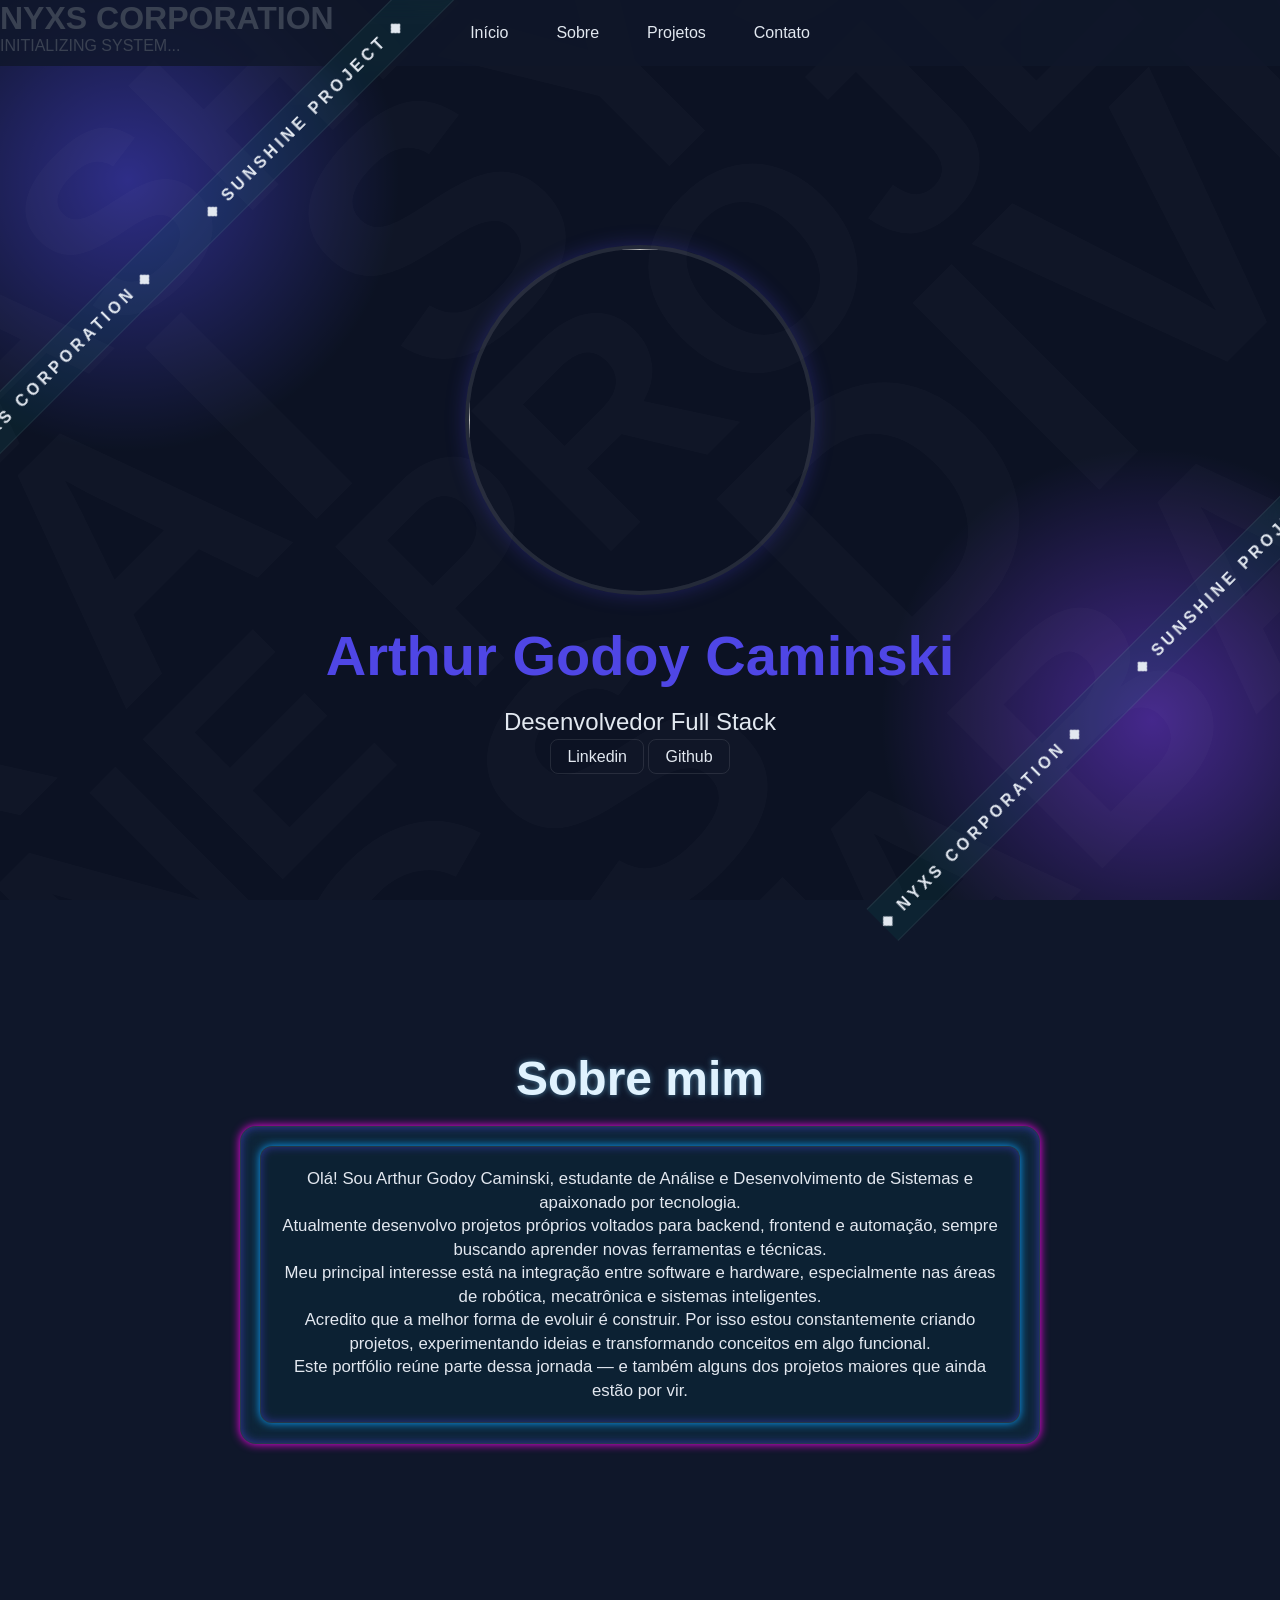
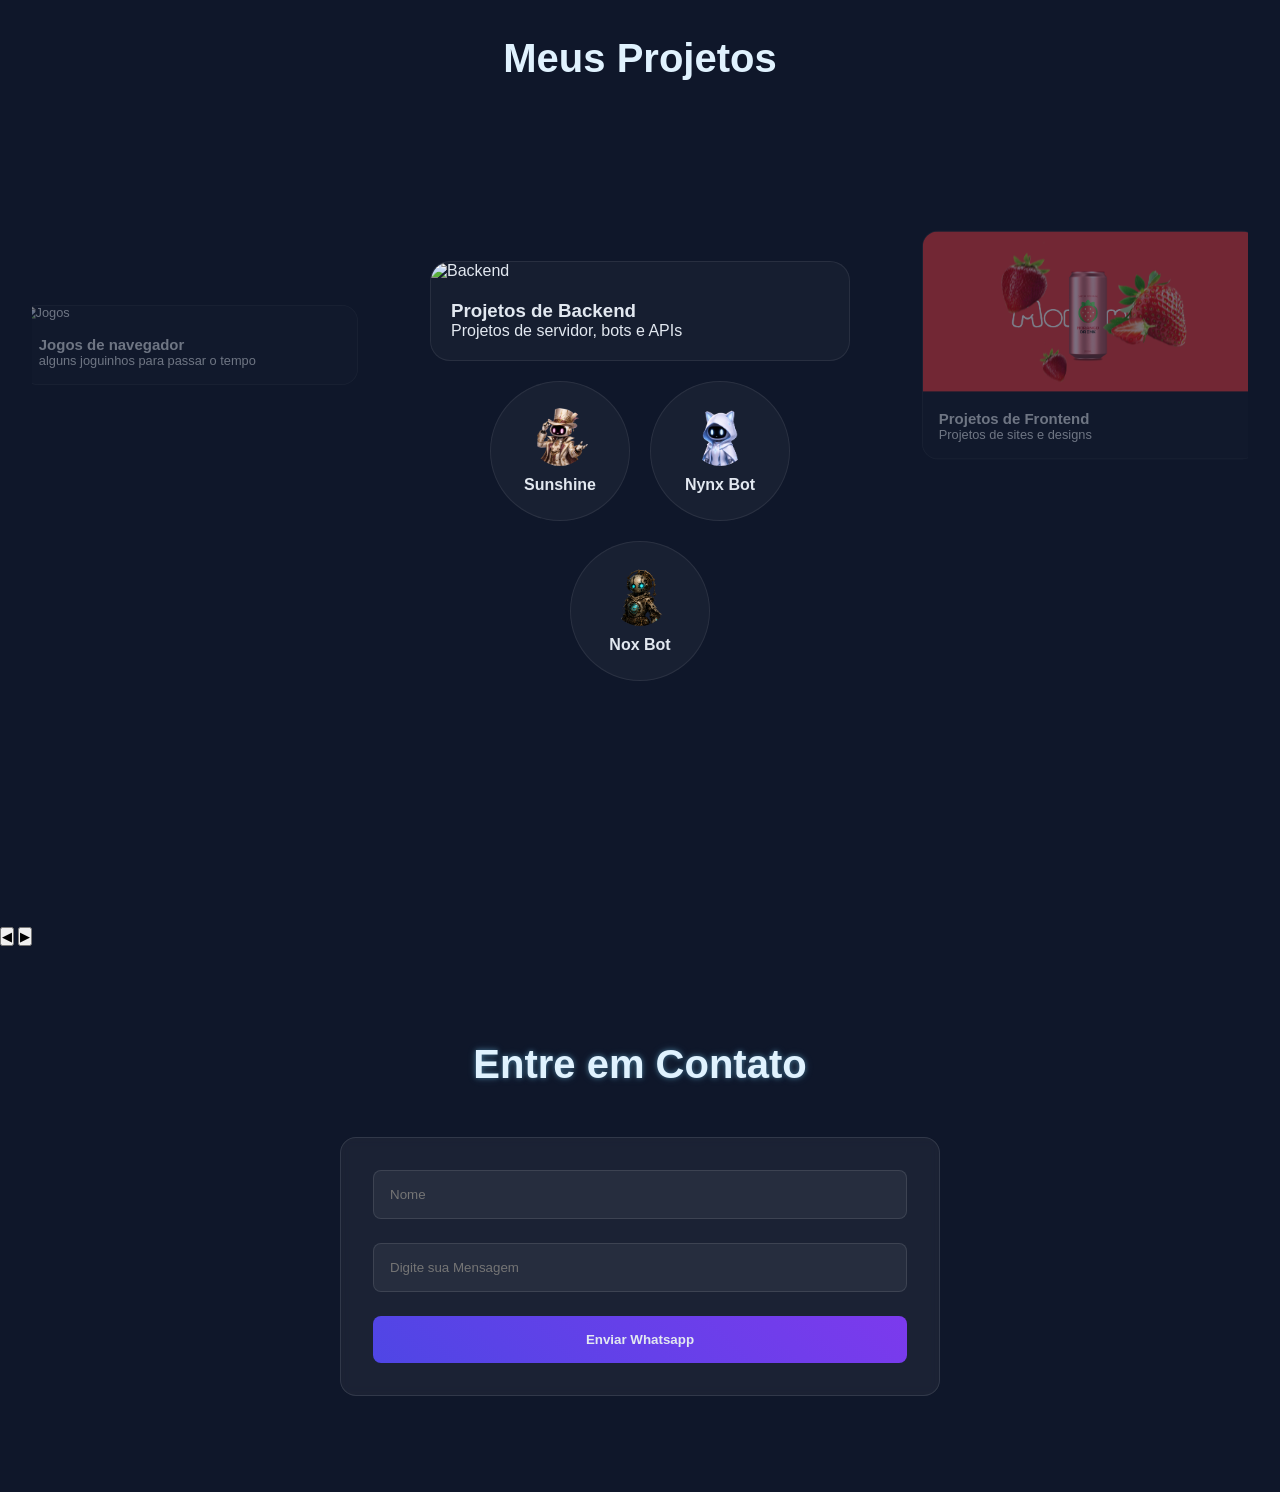
==== commit 853181bb: "Bot_image_update" ====
--- a/index.html
+++ b/index.html
@@ -4,7 +4,7 @@
 <head>
     <meta charset="UTF-8">
     <meta name="viewport" content="width=device-width, initial-scale=1.0">
-    <link rel="icon" href="./img/favicon_2.png">
+    <link rel="icon" href="./img/ta.png">
     <link rel="stylesheet" href="style.css">
     <title>Subarashii | portfólio</title>
 </head>
@@ -57,7 +57,7 @@
             <p class="cabecalho_descricao" id="descricaoPerfil">Desenvolvedor Full Stack</p>
             <div class="links_proficionais">
                 <a href="https://www.linkedin.com/in/arthur-godoy-caminski-933985358/" class="link_social" target="_blank">Linkedin</a>
-                <a href="https://github.com/Sev3n30" class="link_social" target="_blank">Github</a>
+                <a href="https://github.com/Subarashii-Core" class="link_social" target="_blank">Github</a>
             </div>
         </div>
     </main>
@@ -179,7 +179,7 @@
                 <div class="bubbles_container">
                     <div class="bubble_item clickable">
                         <div class="bubble clickable">
-                            <img src="./img/cards/S1-teste.png" class="bubble_btn" alt="Sunshine">
+                            <img src="./img/newEra/Sunshine_BOT_v1.png" class="bubble_btn" alt="Sunshine">
                             <h4 class="bubble_btn">Sunshine</h4>
                         </div>
                         <div class="overlay">
@@ -208,7 +208,7 @@
                     </div>
                     <div class="bubble_item clickable">
                         <div class="bubble clickable">
-                            <img src="./img/Nyxs_olho.png" class="bubble_btn" alt="Nynx Bot">
+                            <img src="./img/newEra/Nynx-Bot.png" class="bubble_btn" alt="Nynx Bot">
                             <h4 class="bubble_btn">Nynx Bot</h4>
                         </div>
                         <div class="overlay">
@@ -217,7 +217,7 @@
                             </div>
                             <div class="project-top">
                                 <div class="project-image">
-                                    <img src="./img/Nyxs_perfil.png" alt="Nynx Bot">
+                                    <img src="./img/newEra/nynx_sacerdotisa-teste.png" alt="Nynx Bot">
                                 </div>
                                 <div class="project-meta">
                                     <span>TYPE</span><span>AI BOT</span>
@@ -236,7 +236,7 @@
                     </div>
                     <div class="bubble_item clickable">
                         <div class="bubble clickable">
-                            <img src="./img/nox_olho.png" class="bubble_btn" alt="Nox Bot">
+                            <img src="./img/newEra/Nox_newEra_1_perfil.png" class="bubble_btn" alt="Nox Bot">
                             <h4 class="bubble_btn">Nox Bot</h4>
                         </div>
                         <div class="overlay">
@@ -323,8 +323,8 @@
                             </div>
                             <p class="project-description">Template elegante e versátil para lojas virtuais de joias, acessórios ou produtos premium. Seu design limpo e moderno facilita a adaptação para diferentes segmentos sem perder o aspecto sofisticado.</p>
                             <div class="project-links">
-                                <a href="#" target="_blank">GitHub</a>
-                                <a href="#" target="_blank">Test Page</a>
+                                <a href="https://github.com/Subarashii-Core/jewelry-store-template" target="_blank">GitHub</a>
+                                <a href="https://jewelry-store-showcase.netlify.app/" target="_blank">Test Page</a>
                             </div>
                         </div>
                     </div>
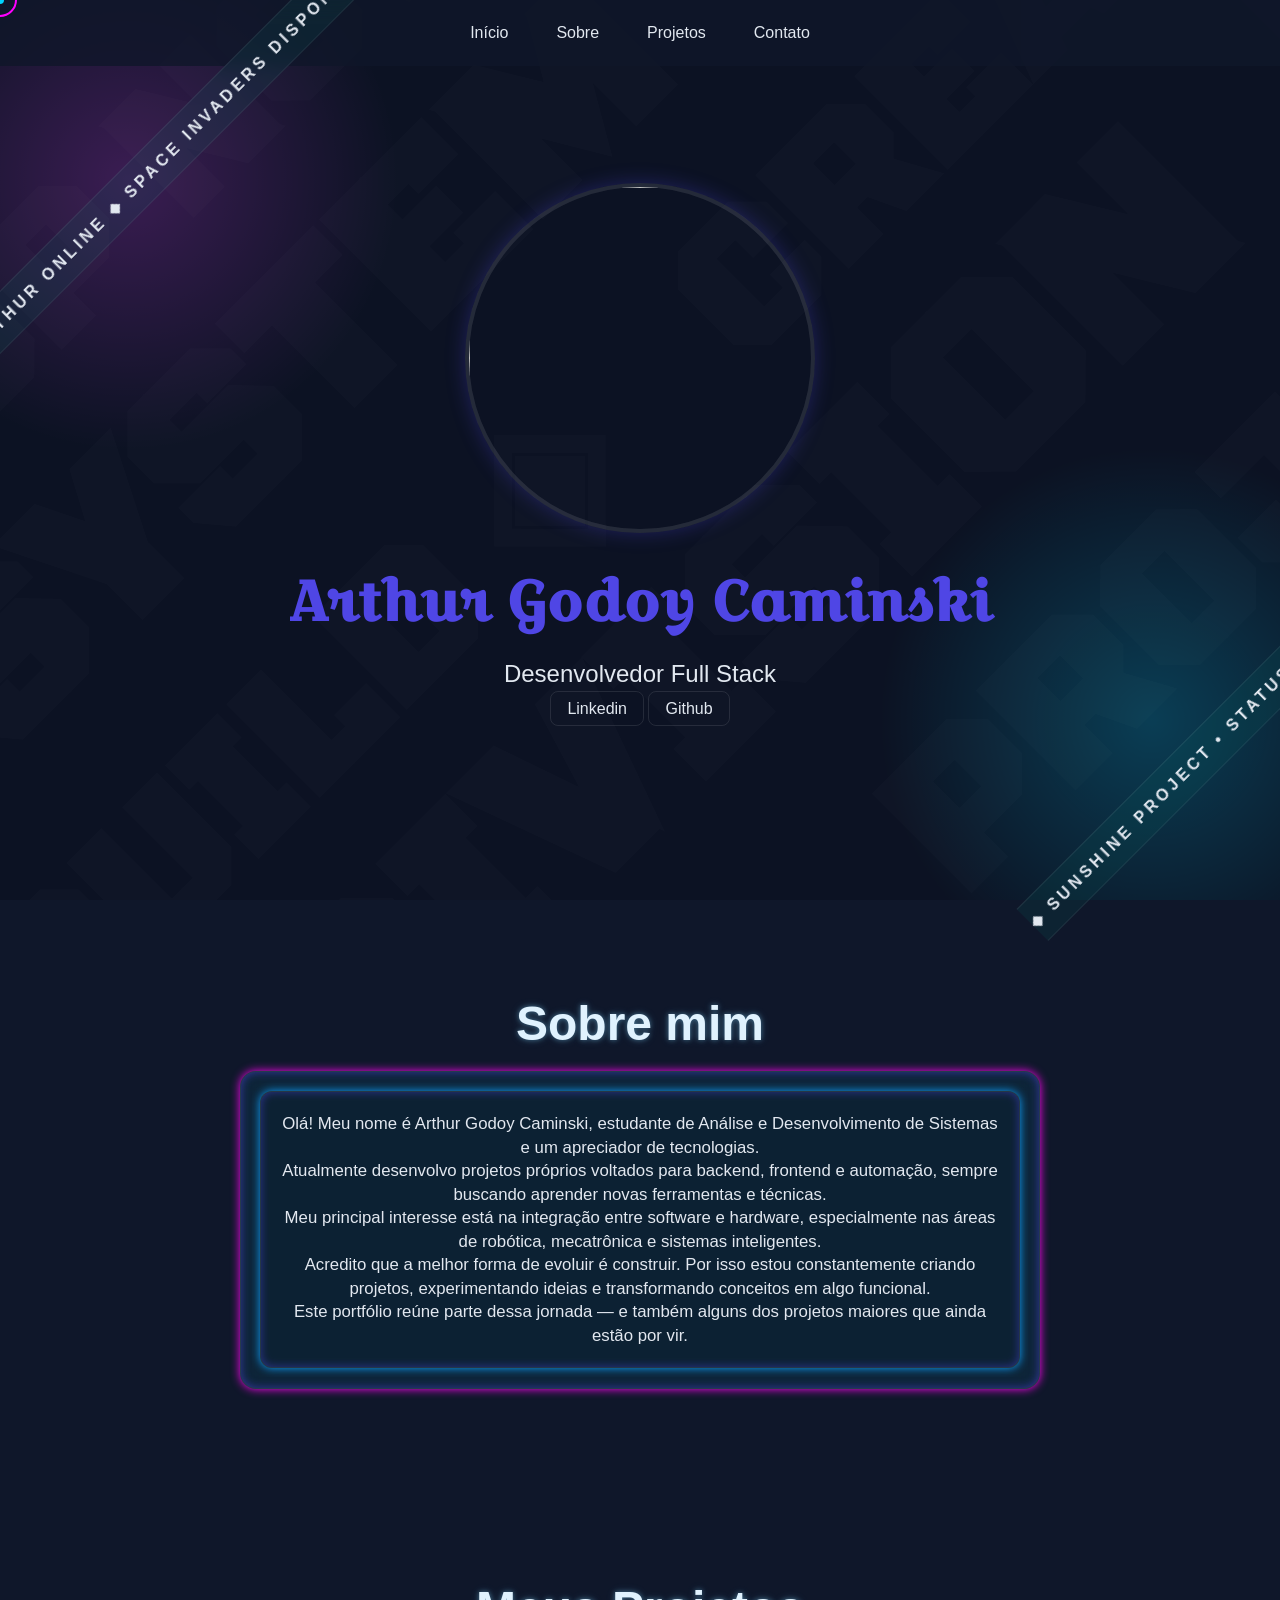
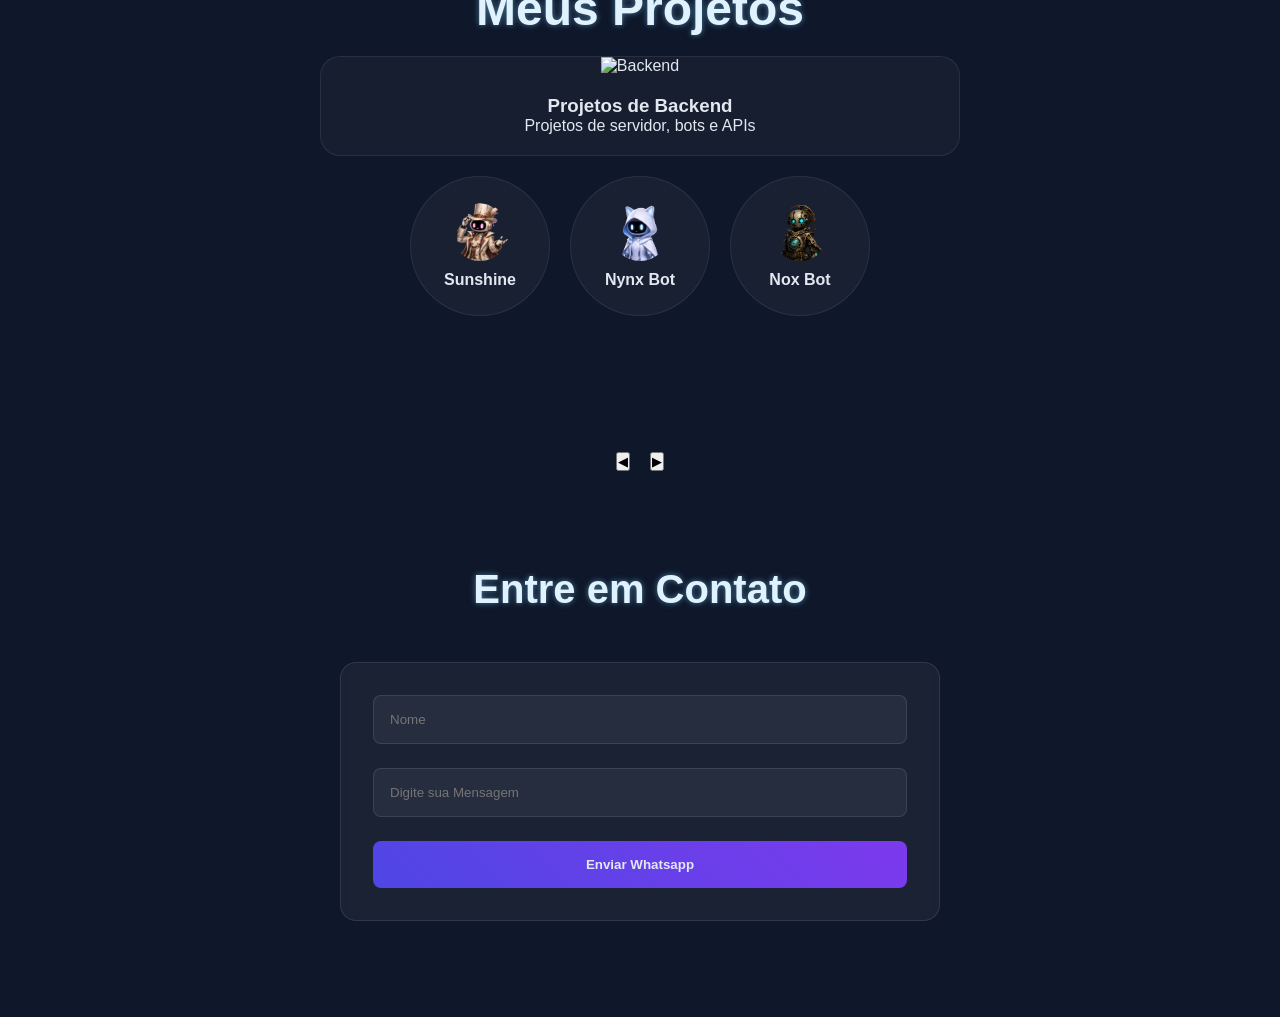
==== commit 248c3edf: "updateNewEra-V0.2" ====
--- a/index.html
+++ b/index.html
@@ -6,6 +6,7 @@
     <meta name="viewport" content="width=device-width, initial-scale=1.0">
     <link rel="icon" href="./img/ta.png">
     <link rel="stylesheet" href="style.css">
+    <link href="https://fonts.googleapis.com/css2?family=Black+Ops+One&family=Croissant+One&family=Rubik+Glitch&display=swap" rel="stylesheet">
     <title>Subarashii | portfólio</title>
 </head>
 
@@ -33,7 +34,7 @@
 
     <div id="loading-screen">
         <div class="loading-content">
-            <h1>NYXS CORPORATION</h1>
+            <h1>NYNX'S SYSTEM</h1>
 
             <p id="loading-text">
                 INITIALIZING SYSTEM...
@@ -65,53 +66,48 @@
     <div id="dominio"></div>
     <div id="fundo-alt"></div>
     <div id="estrelas-bg"></div>
+    <div id="afk-overlay"></div>
 
     <div class="ticker ticker-top">
         <div class="ticker-track" id="tickerTop">
-            <span>◆ NYXS CORPORATION ◆</span>
-            <span>◆ SUNSHINE PROJECT ◆</span>
-            <span>◆ ROBOTICS DIVISION ◆</span>
-            <span>◆ FULL STACK DEVELOPER ◆</span>
-        </div>
+            <span> ◆ PROTOCOLO ARTHUR ONLINE ◆ SPACE INVADERS DISPONÍVEL PARA DESAFIANTES ◆ FLAPPY PROJECT EM DESENVOLVIMENTO ATIVO ◆ PROJETOS FRONTEND INTERATIVOS ◆ SISTEMAS EXPERIMENTAIS EM TESTE ◆ ACESSE O GITHUB PARA MAIS DETALHES ◆ ADS • ANÁLISE E DESENVOLVIMENTO DE SISTEMAS ◆ EXPLORANDO BACKEND E FRONTEND ◆ CADA PROJETO É UMA NOVA EXPERIMENTAÇÃO ◆ DESENVOLVIMENTO DE APLICAÇÕES WEB MODERNAS ◆ SUNSHINE E NYNX CONTINUAM EVOLUINDO ◆ PROTOCOLO ARTHUR ONLINE ◆ SPACE INVADERS DISPONÍVEL PARA DESAFIANTES ◆ FLAPPY PROJECT EM DESENVOLVIMENTO ATIVO ◆ PROJETOS FRONTEND INTERATIVOS ◆ SISTEMAS EXPERIMENTAIS EM TESTE ◆ </span>
+        </div> 
     </div>
 
     <div class="ticker ticker-bottom">
         <div class="ticker-track" id="tickerBottom">
-            <span>◆ NYXS CORPORATION ◆</span>
-            <span>◆ SUNSHINE PROJECT ◆</span>
-            <span>◆ ROBOTICS DIVISION ◆</span>
-            <span>◆ FULL STACK DEVELOPER ◆</span>
+            <span> ◆ SUNSHINE PROJECT • STATUS OPERACIONAL 46% ◆ NYNX ENTITY • DESENVOLVIMENTO CONTÍNUO ◆ HTML • CSS • JAVASCRIPT ◆ NODE.JS • MYSQL • APIs ◆ FULL STACK EM TREINAMENTO CONSTANTE ◆ AUTOMAÇÃO DE PROCESSOS E SISTEMAS ◆ DESENVOLVIMENTO DE BOTS PARA DISCORD ◆ ROBÓTICA E MECATRÔNICA COMO OBJETIVO PRINCIPAL ◆ APRENDIZADO CONTÍNUO ATIVADO ◆ NOVAS FUNCIONALIDADES EM PESQUISA ◆ TECNOLOGIA • CRIATIVIDADE • EXPERIMENTAÇÃO ◆ SUNSHINE PROJECT • STATUS OPERACIONAL 46% ◆ NYNX ENTITY • DESENVOLVIMENTO CONTÍNUO ◆ HTML • CSS • JAVASCRIPT ◆ NODE.JS • MYSQL • APIs ◆ </span>
         </div>
     </div>
 
     <div class="background-branding">
         <div class="branding-wrapper linha1">
             <div class="branding-line">
-                <span>SUBARASHII PROTOCOL</span>
-                <span>SUBARASHII PROTOCOL</span>
-                <span>SUBARASHII PROTOCOL</span>
-                <span>SUBARASHII PROTOCOL</span>
-                <span>SUBARASHII PROTOCOL</span>
+                <span>DON'T STOP NOW!!!</span>
+                <span>DON'T STOP NOW!!!</span>
+                <span>DON'T STOP NOW!!!</span>
+                <span>DON'T STOP NOW!!!</span>
+                <span>DON'T STOP NOW!!!</span>
             </div>
         </div>
 
         <div class="branding-wrapper linha2">
             <div class="branding-line">
-                <span>NYNX AI SYSTEM</span>
-                <span>NYNX AI SYSTEM</span>
-                <span>NYNX AI SYSTEM</span>
-                <span>NYNX AI SYSTEM</span>
-                <span>NYNX AI SYSTEM</span>
+                <span>NYNX ◈ SYSTEM</span>
+                <span>NYNX ◈ SYSTEM</span>
+                <span>NYNX ◈ SYSTEM</span>
+                <span>NYNX ◈ SYSTEM</span>
+                <span>NYNX ◈ SYSTEM</span>
             </div>
         </div>
 
         <div class="branding-wrapper linha3">
             <div class="branding-line">
-                <span>SUNSHINE PROJECT</span>
-                <span>SUNSHINE PROJECT</span>
-                <span>SUNSHINE PROJECT</span>
-                <span>SUNSHINE PROJECT</span>
-                <span>SUNSHINE PROJECT</span>
+                <span>CREATE ◈ BUILD ◈</span>
+                <span>CREATE ◈ BUILD ◈</span>
+                <span>CREATE ◈ BUILD ◈</span>
+                <span>CREATE ◈ BUILD ◈</span>
+                <span>CREATE ◈ BUILD ◈</span>
             </div>
         </div>
 
@@ -141,7 +137,7 @@
         <div class="sobre_caixa">
             <div class="moldura" id="textoSobre">
                 <p>
-                    Olá! Sou Arthur Godoy Caminski, estudante de Análise e Desenvolvimento de Sistemas e apaixonado por tecnologia.
+                    Olá! Meu nome é Arthur Godoy Caminski, estudante de Análise e Desenvolvimento de Sistemas e um apreciador de tecnologias.
                 </p>
 
                 <p>
@@ -188,7 +184,7 @@
                             </div>
                             <div class="project-top">
                                 <div class="project-image">
-                                    <img src="./img/sunshine/sunshine_pixelArt.png" alt="Sunshine Bot">
+                                    <img src="./img/sunshine/sunshine-banner_03.png" alt="Sunshine Bot">
                                 </div>
                                 <div class="project-meta">
                                     <span>TYPE</span><span>DISCORD BOT</span>
@@ -217,7 +213,10 @@
                             </div>
                             <div class="project-top">
                                 <div class="project-image">
-                                    <img src="./img/newEra/nynx_sacerdotisa-teste.png" alt="Nynx Bot">
+                                    <video autoplay muted loop playsinline>
+                                        <source src="./img/nynx.mp4" type="video/mp4">
+                                    </video>
+                                    <!-- <img src="./img/nynx-banner_03.png" alt="Nynx Bot"> -->
                                 </div>
                                 <div class="project-meta">
                                     <span>TYPE</span><span>AI BOT</span>
@@ -230,7 +229,7 @@
                             </p>
                             <div class="project-links">
                                 <a href="https://github.com/Sev3n30/Sunshine_Discord-BotV2" target="_blank">GitHub</a>
-                                <a href="#" target="_blank">Bot Page</a>
+                                <a href="./bots/nynx.html" target="">Bot Page</a>
                             </div>
                         </div>
                     </div>
@@ -245,7 +244,7 @@
                             </div>
                             <div class="project-top">
                                 <div class="project-image">
-                                    <img src="./img/nox_banner.png" alt="Nox Bot">
+                                    <img src="./img/nox-banner_01.png" alt="Nox Bot">
                                 </div>
                                 <div class="project-meta">
                                     <span>TYPE</span><span>DISCORD BOT</span>
@@ -258,7 +257,7 @@
                             </p>
                             <div class="project-links">
                                 <a href="https://github.com/Sev3n30/Sunshine_Discord-BotV2" target="_blank">GitHub</a>
-                                <a href="#" target="_blank">Bot Page</a>
+                                <a href="./bots/sunshine.html" target="_blank">Bot Page</a>
                             </div>
                         </div>
                     </div>
--- a/style.css
+++ b/style.css
@@ -3,6 +3,15 @@
     padding: 0;
     box-sizing: border-box;
     font-family: 'Segoe UI', Tahoma, Geneva, Verdana, sans-serif;
+}
+
+a,
+button,
+input,
+textarea,
+select,
+[role="button"]{
+    cursor:none !important;
 }
 
 @import url('https://fonts.googleapis.com/css2?family=Alien+Block&display=swap');
@@ -23,6 +32,203 @@
 body{
     background-color: var(--escuro);
     color: var(--claro);
+    cursor: none;
+}
+
+.afk-message{
+    position: fixed;
+    top: 50%;
+    left: 50%;
+    font-family: "Rubik Glitch", system-ui;
+
+    display: flex;
+    text-align: center;
+    align-items: center;
+
+    transform: translate(-50%, -50%);
+
+    color: white;
+
+    font-size: 6rem;
+    font-weight: bold;
+    letter-spacing: 4px;
+
+    z-index: 99999;
+
+    pointer-events: none;
+
+    animation: afkFade 5s forwards;
+}
+
+@keyframes afkFade{
+
+    0%{
+        opacity: 0;
+        transform: translate(-50%, -50%) scale(0.8);
+    }
+
+    15%{
+        opacity: 1;
+        transform: translate(-50%, -50%) scale(1);
+    }
+
+    85%{
+        opacity: 1;
+    }
+
+    100%{
+        opacity: 0;
+    }
+}
+
+#afk-overlay{
+    position: fixed;
+    inset: 0;
+
+    background: rgba(0,0,0,0.6);
+
+    backdrop-filter: blur(6px);
+
+    opacity: 0;
+
+    pointer-events: none;
+
+    z-index: 9990;
+
+    transition:
+        opacity 1s ease,
+        backdrop-filter 1s ease;
+}
+
+#afk-overlay.active{
+    opacity: 1;
+}
+
+#loading-screen{
+    position: fixed;
+    inset: 0;
+
+    z-index: 999;
+
+    background: #020617;
+
+    display: flex;
+    justify-content: center;
+    align-items: center;
+
+    transition: opacity .8s ease;
+}
+
+#loading-screen.hidden{
+    opacity: 0;
+    pointer-events: none;
+}
+
+.loading-content{
+    text-align: center;
+}
+
+.loading-content h1{
+    font-size: 2rem;
+    letter-spacing: 8px;
+    font-family: "Black Ops One", system-ui;
+
+    color: #7dd3fc;
+}
+
+#loading-text{
+    margin: 20px;
+    font-family: "Rubik Glitch", system-ui;
+
+    color: #94a3b8;
+}
+
+.loading-bar{
+    width: 455px; 
+    height: 6px;
+    background: rgba(255,255,255,.1);
+
+    border-radius: 999px;
+
+    overflow: hidden;
+}
+
+.loading-progress{
+    height: 100%;
+    width: 0%;
+
+    background: #38bdf8;
+
+    animation: loadingBar 2.2s linear forwards;
+}
+
+@keyframes loadingBar {
+    to{
+        width: 100%;
+    }
+}
+
+::-webkit-scrollbar{
+    width: 5px;
+}
+
+::-webkit-scrollbar-track{
+    background: #000000;
+}
+
+::-webkit-scrollbar-thumb{
+     background: linear-gradient(
+        to bottom,
+        #00d4ff,
+        #ff00ff
+    );
+    border-radius: 999px;
+}
+
+::-webkit-scrollbar-thumb:hover{
+    background: linear-gradient(
+        to bottom,
+        #4de4ff,
+        #ff4dff
+    );
+}
+
+.cursor-dot{
+    position: fixed;
+    
+    width: 8px;
+    height: 8px;
+
+    background: #00d4ff;
+    border-radius: 50%;
+
+    pointer-events: none;
+    z-index: 9999;
+
+    transform: translate(-50%, -50%);
+}
+
+.cursor-ring{
+    position: fixed;
+
+    width: 34px;
+    height: 34px;
+
+    border: 2px solid #ff00ff;
+    border-radius: 50%;
+
+    pointer-events: none;
+    z-index: 9998;
+    transform: translate(-50%, -50%);
+    transition:
+        transform 0.35s cubic-bezier(.175,.885,.32,1.275),
+        box-shadow 0.3s ease;
+}
+
+.cursor-ring.hover{
+    transform: translate(-50%, -50%) scale(1.8);
+
+    box-shadow: 0 0 2px #00d4ff, 0 0 5px #ff00ff;
 }
 
 .navegacao{
@@ -83,11 +289,12 @@
 
 .titulo{
     font-size: 3.5rem;
+    font-family: "Croissant One", serif;
     color: var(--primaria);
     font-weight: bold;
     margin: 20px;
-    cursor: pointer;
-    animation: neonpulse 5s infinite ease-in-out;
+    text-align: center;
+    animation: neonpulse 3s infinite ease-in-out;
     transition: all 0.55s ease-in-out;
 }
 
@@ -192,10 +399,8 @@
 
 .ticker{
     overflow: hidden;
-    z-index: 100;
+    z-index: 999;
     position: fixed;
-
-    overflow: hidden;
 
     font-weight: bold;
     letter-spacing: 4px;
@@ -232,20 +437,38 @@
 
 .ticker-track{
     display: flex;
-    gap: 80px;
     width: max-content;
 
-    animation: scroll 60s linear infinite;
+    animation: scroll 140s linear infinite;
+} 
+
+@keyframes scroll {
+    from{
+        transform: translateX(0);
+    } 
+    to{
+        transform: translateX(calc(-60%))
+    }
 }
 
 .ticker span{
-    display: inline-block;
     white-space: nowrap;
-    animation: scroll 40s linear infinite;
-}
-
-@media (max-width:768px){
-    .ticker{display: none;}
+}
+
+@media (max-width:1300px){
+    .ticker-top{
+        left:-250px;
+    }
+
+    .ticker-bottom{
+        right:-350px;
+    }
+}
+
+@media (max-width:768px) {
+    .ticker{
+        display: none;
+    }
 }
 
 .background-branding{
@@ -269,7 +492,7 @@
 
 .branding-line{
     display: flex;
-    gap: 250px;
+    gap: clamp(100px, 12vw, 250px);
 
     width: max-content;
 
@@ -278,27 +501,28 @@
 
 .background-branding span{
     position: relative;
+    font-family: "Black Ops One", system-ui;
 
     font-size: 20rem;
-    font-weight: 900;
+    font-weight: 1000;
 
     color: rgb(255, 255, 255);
-    opacity: 0.02;
+    opacity: 0.015;
 
     white-space: nowrap;
     flex-shrink: 0;
 }
 
-.linha1{ top:-50%; }
-.linha1 span{font-size: 16rem;}
-.linha2{ top:-20%; }
-.linha2 span{font-size: 22rem;}
-.linha3{ top:24%; }
-.linha3 span{font-size: 18rem;}
-.linha4{ top:60%; }
-.linha4 span{font-size: 24rem;}
-.linha5{ top: 110%; }
-.linha5 span{font-size: 20rem;}
+.linha1{top: -48vh;}
+.linha1 span{font-size: clamp(8rem, 15vw, 16rem);}
+.linha2{top: -14vh;}
+.linha2 span{font-size: clamp(10rem, 18vw, 23rem);}
+.linha3{top: 30vh;}
+.linha3 span{font-size: clamp(9rem, 15vw, 18rem);}
+.linha4{top: 64vh;}
+.linha4 span{font-size: clamp(12rem, 20vw, 25rem);}
+.linha5{top: 112vh;}
+.linha5 span{font-size: clamp(10rem, 16vw, 20rem);}
 
 .desc_cabecalho{
     display: flex;
@@ -340,7 +564,6 @@
     color: #e0f2fe;
     text-align: center;
     margin-bottom: 20px;
-    cursor: default;
 
     text-shadow: 0 0 5px rgba(125, 211, 252, 0.4), 0 0 10px rgba(125, 211, 252, 0.2); 
 }
@@ -375,13 +598,17 @@
 
 .projetos{
     padding: 6rem 2rem;
+    text-align: center;
 }
 
 .projetos_titulo{
+    font-size: 3rem;
+    display: inline-block;
+    color: #e0f2fe;
     text-align: center;
-    font-size: 2.5rem;
-    color: #e0f2fe;
-    margin-bottom: 50px;
+    margin-bottom: 20px;
+
+    text-shadow: 0 0 5px rgba(125, 211, 252, 0.4), 0 0 10px rgba(125, 211, 252, 0.2); 
 }
 
 /* CAROUSEL */
@@ -396,7 +623,7 @@
     justify-content: center;
     align-items: center;
 
-    overflow: hidden;
+    overflow: visible;
 }
 
 /* CARDS */
@@ -408,8 +635,6 @@
     min-height: 250px;
 
     border-radius: 20px;
-
-    cursor: pointer;
 
     transition:
         transform 0.6s ease,
@@ -507,8 +732,6 @@
 
     gap: 10px;
 
-    cursor: pointer;
-
     background: rgba(255,255,255,0.04);
 
     border: 1px solid rgba(255,255,255,0.08);
@@ -531,16 +754,17 @@
     border-radius: 50%;
 
     object-fit: cover;
-
-    
+}
+
+.carousel-mobile{
+    display: none;
 }
 
 /* OVERLAY */
 
 .overlay{
     position: fixed;
-
-    top: 22%;
+    top: 32%;
     left: 50%;
 
     transform:
@@ -549,34 +773,24 @@
 
     opacity: 0;
     pointer-events: none;
-
-    width: min(900px, 85vw);
-
+    width: min(800px, 85vw);
     min-height: 500px;
 
     padding: 40px;
 
     border-radius: 30px;
-
     background: #0b1020;
-
     border: 1px solid rgba(255,255,255,0.08);
 
-    display: flex;
-    align-items: center;
-    justify-content: space-between;
-
-    gap: 40px;
-
     z-index: 999;
-
     transition:
         opacity 0.3s ease,
         transform 0.3s ease;
-}
-
-.overlay h1{
-    
+
+    display: flex;
+    flex-direction: column;
+
+    align-items: center;
 }
 
 .bubble_item.expandido .overlay{
@@ -600,11 +814,183 @@
 
 /* IMAGEM OVERLAY */
 
-.overlay img{
-    width: 260px;
-    height: 260px;
-
-    object-fit: contain;
+.project-top{
+    width: 100%;
+    display: flex;
+    justify-content: center;
+    align-items: center;
+    gap: 4rem;
+    margin-bottom: 2rem;
+}
+
+.project-header{
+    width: 100%;
+    text-align: center;
+    margin-bottom: 2rem;
+}
+
+.project-header h1{
+    font-size: 1.6rem;
+    text-align: center;
+    letter-spacing: .15rem;
+    color: #e0f2fe;
+    
+    text-transform: uppercase;
+}
+
+.project-image{
+    flex-shrink: 0;
+}
+
+.project-image img{
+    width: 300px;
+    border-radius: 16px;
+    transition: .3s ease;
+    box-shadow: 0 0 20px rgba(0, 212, 255, .15);
+}
+
+.project-image video{
+    width: 300px;
+    border-radius: 12px;
+    transition: .3s ease;
+    box-shadow: 0 0 20px rgba(0, 212, 255, .15);;
+}
+
+.project-image img:hover{
+    transform: scale(1.03);
+
+    box-shadow: 0 0 30px rgba(0, 212, 255, .25), 0 0 50px rgba(233, 64, 255,.15);
+}
+
+.project-image video:hover{
+    transform: scale(1.03);
+
+    box-shadow: 0 0 30px rgba(0, 212, 255, .25), 0 0 50px rgba(233, 64, 255,.15);
+}
+
+.project-image-png{
+    flex-shrink: 0;
+}
+
+.project-image-png img{
+    width: 300px;
+    border-radius: 16px;
+    transition: .3s ease;
+}
+
+.project-image-png img:hover{
+    transform: scale(1.03);
+}
+
+.project-info{
+    flex: 1;
+}
+
+.project-meta{
+    display: grid;
+    grid-template-columns: 100px auto;
+    column-gap: 1rem;
+    row-gap: .7rem;
+    align-items: center;
+}
+
+.project-meta span:nth-child(odd){
+    color:#00D4FF;
+    font-weight: 700;
+    letter-spacing: .1rem;
+}
+
+.project-meta span:nth-child(even){
+    color: #e0f2fe ;
+}
+
+@media(max-width:1416px){
+    .carousel{
+        height: auto;
+    }
+
+    .projetos_card.left, .projetos_card.right{
+        display: none;
+    }
+    .projetos_card.active{
+        position: relative;
+        width: 50vw;
+        margin: auto;
+    }
+
+    .carousel-mobile{
+        display: flex;
+        justify-content: center;
+        gap: 20px;
+        margin-top: 20px;
+    }
+}
+
+@media(max-width:768px){
+    .carousel{
+        height: auto;
+    }
+
+    .projetos_card.left, .projetos_card.right{
+        display: none;
+    }
+    .projetos_card.active{
+        position: relative;
+        width: 90vw;
+        margin: auto;
+    }
+
+    .carousel-mobile{
+        display: flex;
+        justify-content: center;
+        gap: 20px;
+        margin-top: 20px;
+    }
+}
+
+.project-description{
+    color: rgba(255,255,255,.85);
+    line-height: 1.8;
+    max-width: 700px;
+    margin: 0 auto 2rem auto;
+    text-align: center;
+}
+
+.project-links{
+    display: flex;
+    gap: 1rem;
+    justify-content: center;
+}
+
+.project-links a{
+    text-decoration: none;
+    padding: .8rem 1.3rem;
+    border-radius: 999px;
+    border: 1px solid rgba(0,212,255,0.35);
+    color: #00D4FF;
+    transition: .25s ease;
+}
+
+.project-links a:hover{
+    background: #00D4FF;
+    color: #06101f;
+    transform: translateY(-2px);
+    box-shadow: 0 0 20px rgba(0, 212, 255, .3);
+}
+
+@media(max-width: 768px){
+    .project-top{
+        flex-direction: column;
+    }
+
+    .project-image{
+        width: 100%;
+        max-width: 300px;
+    }
+
+    .project-meta{
+        grid-template-columns: 90px 1fr;
+    }
 }
 
 .contatos{
@@ -616,7 +1002,6 @@
     font-size: 2.5rem;
     color: #e0f2fe;
     margin-bottom: 50px;
-    cursor: default;
     text-shadow: 0 0 5px rgba(125, 211, 252, 0.4), 0 0 10px rgba(125, 211, 252, 0.2);
 }
 
@@ -655,7 +1040,6 @@
     padding: 1rem 2rem;
     border: none;
     border-radius: 8px;
-    cursor: pointer;
     position: relative;
     font-weight: bold;
     width: 100%;
@@ -697,8 +1081,8 @@
     z-index: -2;
     opacity: 0.5;
     background: 
-    radial-gradient(circle at 10% 20%, var(--primaria) 0%, transparent 20%),
-    radial-gradient(circle at 90% 80%, var(--secundaria) 0%, transparent 20%), 
+    radial-gradient(circle at 10% 20%, #e940ff6b 0%, transparent 20%),
+    radial-gradient(circle at 90% 80%, #00d5ff70 0%, transparent 20%), 
     var(--maisescuro);
 }
 
@@ -759,15 +1143,6 @@
 @keyframes piscar{
     0%,100%{ opacity: 0.2; }
     50%{ opacity: 1; }
-}
-
-@keyframes scroll {
-    from{
-        transform: translateX(0);
-    }
-    to{
-        transform: translateX(calc(-50%))
-    }
 }
 
 @keyframes expandirBubble {
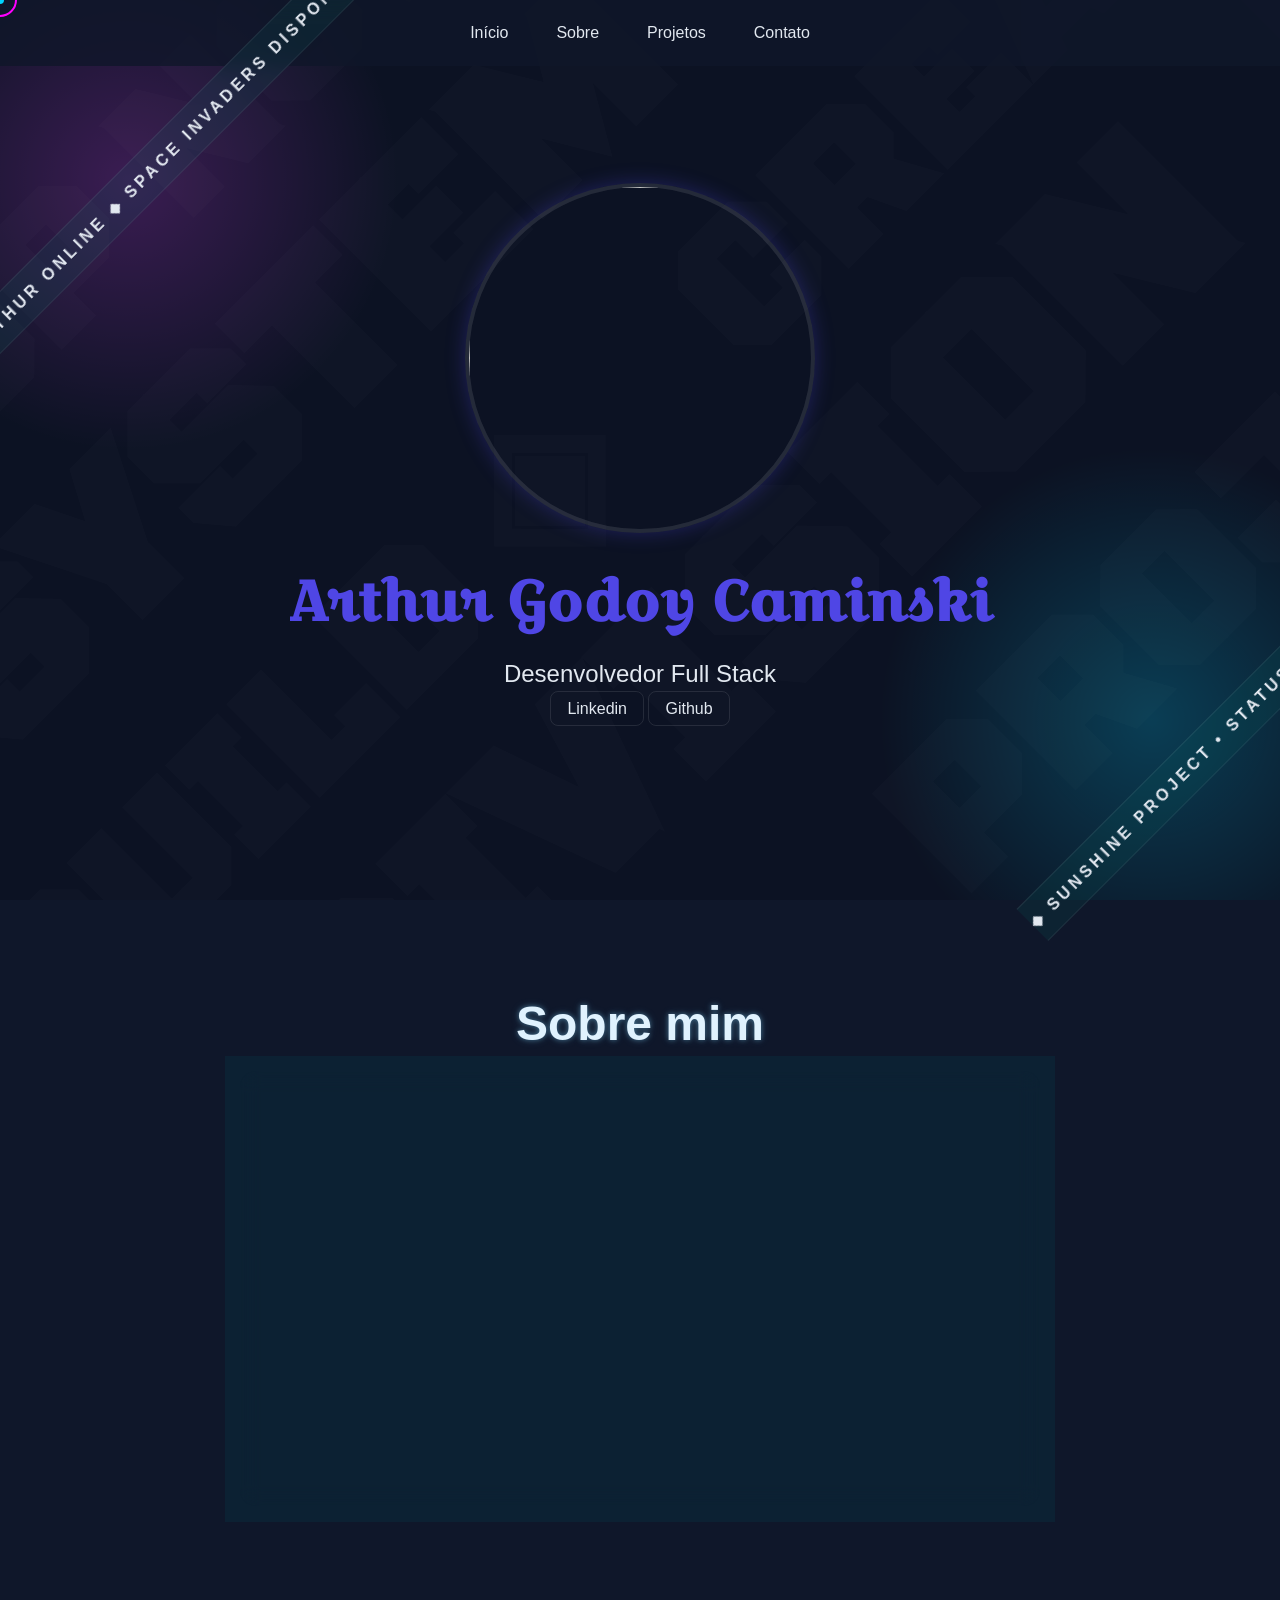
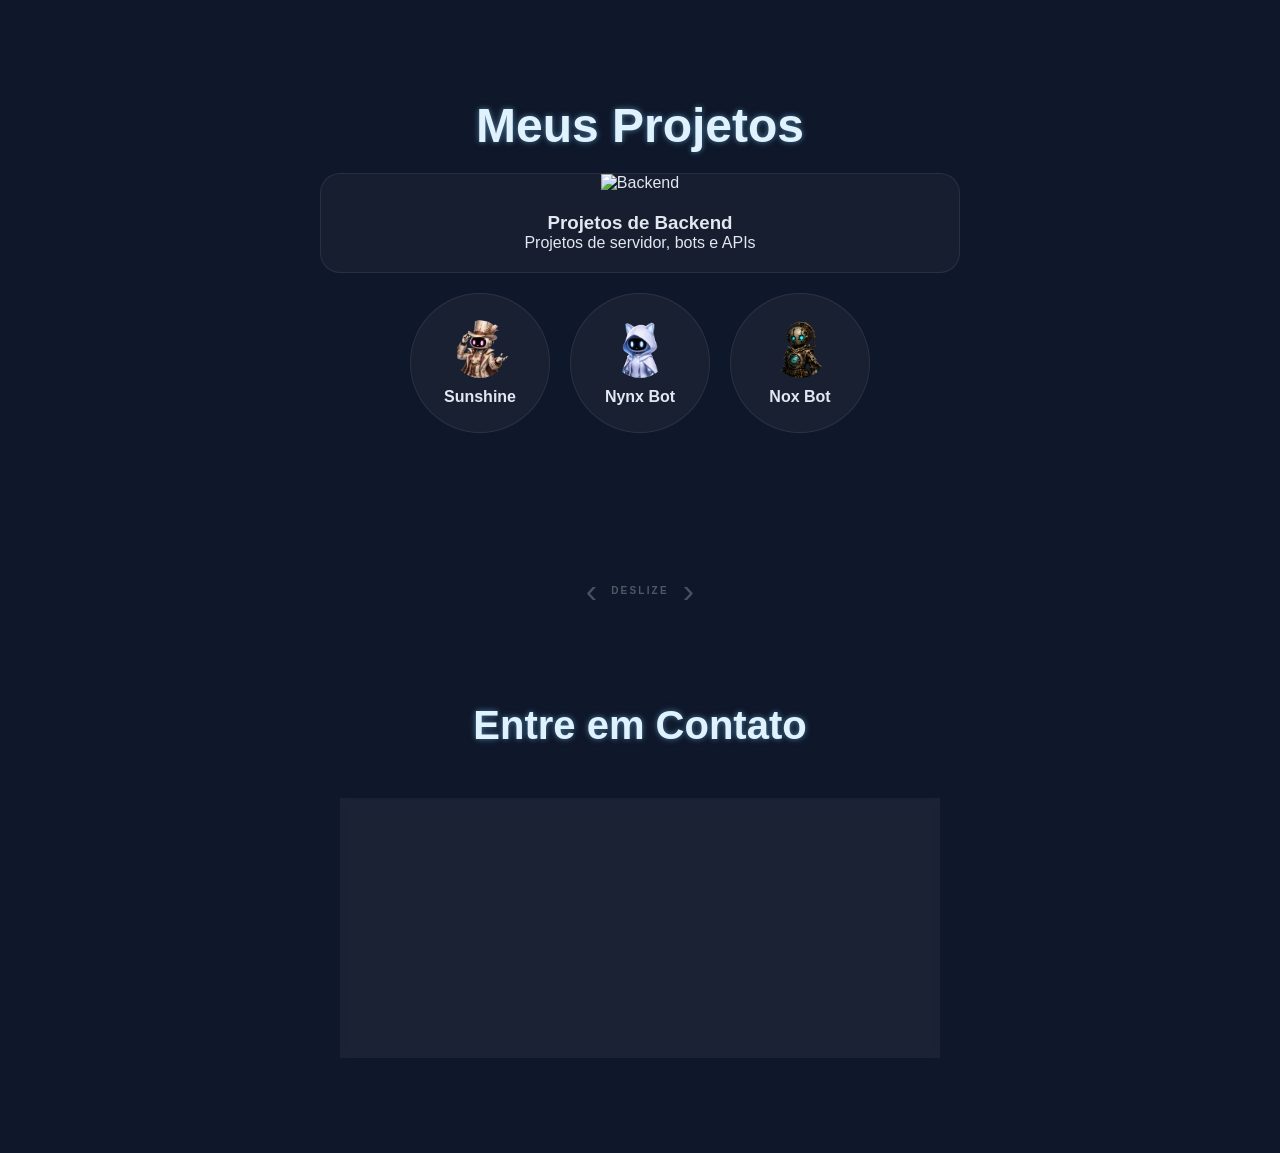
==== commit e99ca2a6: "newEra-Site" ====
--- a/index.html
+++ b/index.html
@@ -4,16 +4,48 @@
 <head>
     <meta charset="UTF-8">
     <meta name="viewport" content="width=device-width, initial-scale=1.0">
-    <link rel="icon" href="./img/ta.png">
-    <link rel="stylesheet" href="style.css">
-    <link href="https://fonts.googleapis.com/css2?family=Black+Ops+One&family=Croissant+One&family=Rubik+Glitch&display=swap" rel="stylesheet">
+    <link rel="icon" href="./img/Favicon.png">
+    <link rel="stylesheet" href="./css/style.css">
+    <link rel="stylesheet" href="./css/clock.css">
+    <link
+        href="https://fonts.googleapis.com/css2?family=Black+Ops+One&family=Croissant+One&family=Rubik+Glitch&display=swap"
+        rel="stylesheet">
     <title>Subarashii | portfólio</title>
 </head>
+
+<div class="curriculo-modal" id="curriculoModal">
+
+    <div class="curriculo-container">
+
+        <button
+            class="curriculo-close clickable"
+            id="fecharCurriculo"
+            type="button"
+        >
+            ×
+        </button>
+
+        <img
+            src="./img/curriculo.png"
+            alt="Currículo Arthur Godoy Caminski"
+        >
+
+        <a
+            href="./img/curriculo.png"
+            download="Arthur_Godoy_Caminski_Curriculo.png"
+            class="curriculo-download clickable"
+        >
+            BAIXAR CURRÍCULO
+        </a>
+
+    </div>
+
+</div>
 
 <body>
     <div class="particulas"></div>
     <div class="cursor-dot"></div>
-    <div class="cursor-ring"></div> 
+    <div class="cursor-ring"></div>
 
     <nav class="navegacao">
         <ul class="menu">
@@ -32,21 +64,86 @@
         </ul>
     </nav>
 
-    <div id="loading-screen">
-        <div class="loading-content">
-            <h1>NYNX'S SYSTEM</h1>
-
-            <p id="loading-text">
-                INITIALIZING SYSTEM...
-            </p>
-
-            <div class="loading-bar">
-                <div class="loading-progress"></div>
-            </div>
-
-            <div class="external-circle"></div>
-            <div class="internal-circle"></div>
-        </div>
+    <div id="clock-layer" class="clock-layer intro-active" aria-hidden="true">
+
+        <div class="clock-scene">
+
+            <div class="clock-particles" id="clock-particles"></div>
+
+            <svg class="clock-svg" viewBox="0 0 1000 1000" aria-hidden="true">
+
+                <defs>
+
+                    <filter id="clockGlow">
+                        <feGaussianBlur stdDeviation="2.8" result="blur"></feGaussianBlur>
+
+                        <feMerge>
+                            <feMergeNode in="blur"></feMergeNode>
+                            <feMergeNode in="SourceGraphic"></feMergeNode>
+                        </feMerge>
+                    </filter>
+
+                </defs>
+
+
+                <!-- AROS QUEBRADOS -->
+
+                <g class="clock-ring-group ring-group-outer">
+                    <circle class="clock-ring-fragment ring-fragment-outer" cx="500" cy="500" r="405"></circle>
+                </g>
+
+                <g class="clock-ring-group ring-group-3">
+                    <circle class="clock-ring-fragment ring-fragment-3" cx="500" cy="500" r="350"></circle>
+                </g>
+
+                <g class="clock-ring-group ring-group-2">
+                    <circle class="clock-ring-fragment ring-fragment-2" cx="500" cy="500" r="300"></circle>
+                </g>
+
+                <g class="clock-ring-group ring-group-1">
+                    <circle class="clock-ring-fragment ring-fragment-1" cx="500" cy="500" r="255"></circle>
+                </g>
+
+
+                <!-- CORPO DO RELÓGIO -->
+
+                <circle class="clock-face-outer" cx="500" cy="500" r="210"></circle>
+
+                <circle class="clock-face-inner" cx="500" cy="500" r="193"></circle>
+
+
+                <!-- MARCAS -->
+
+                <g id="clock-ticks" class="clock-ticks"></g>
+
+
+                <!-- ROMANOS -->
+
+                <g id="clock-romans" class="clock-romans"></g>
+
+
+                <!-- PONTEIROS -->
+
+                <g class="clock-hands">
+
+                    <line class="clock-hand clock-hour" x1="500" y1="500" x2="433" y2="365"></line>
+
+                    <line class="clock-hand clock-minute" x1="500" y1="500" x2="570" y2="345"></line>
+
+                    <line class="clock-hand clock-second" x1="500" y1="500" x2="335" y2="515"></line>
+
+                </g>
+
+                <circle class="clock-center" cx="500" cy="500" r="7"></circle>
+
+            </svg>
+
+
+            <div class="clock-noise"></div>
+            <div class="clock-glitch"></div>
+
+        </div>
+
     </div>
 
     <main id="inicio" class="cabecalho">
@@ -57,7 +154,8 @@
         <div class="desc_cabecalho">
             <p class="cabecalho_descricao" id="descricaoPerfil">Desenvolvedor Full Stack</p>
             <div class="links_proficionais">
-                <a href="https://www.linkedin.com/in/arthur-godoy-caminski-933985358/" class="link_social" target="_blank">Linkedin</a>
+                <a href="https://www.linkedin.com/in/arthur-godoy-caminski-933985358/" class="link_social"
+                    target="_blank">Linkedin</a>
                 <a href="https://github.com/Subarashii-Core" class="link_social" target="_blank">Github</a>
             </div>
         </div>
@@ -70,13 +168,24 @@
 
     <div class="ticker ticker-top">
         <div class="ticker-track" id="tickerTop">
-            <span> ◆ PROTOCOLO ARTHUR ONLINE ◆ SPACE INVADERS DISPONÍVEL PARA DESAFIANTES ◆ FLAPPY PROJECT EM DESENVOLVIMENTO ATIVO ◆ PROJETOS FRONTEND INTERATIVOS ◆ SISTEMAS EXPERIMENTAIS EM TESTE ◆ ACESSE O GITHUB PARA MAIS DETALHES ◆ ADS • ANÁLISE E DESENVOLVIMENTO DE SISTEMAS ◆ EXPLORANDO BACKEND E FRONTEND ◆ CADA PROJETO É UMA NOVA EXPERIMENTAÇÃO ◆ DESENVOLVIMENTO DE APLICAÇÕES WEB MODERNAS ◆ SUNSHINE E NYNX CONTINUAM EVOLUINDO ◆ PROTOCOLO ARTHUR ONLINE ◆ SPACE INVADERS DISPONÍVEL PARA DESAFIANTES ◆ FLAPPY PROJECT EM DESENVOLVIMENTO ATIVO ◆ PROJETOS FRONTEND INTERATIVOS ◆ SISTEMAS EXPERIMENTAIS EM TESTE ◆ </span>
-        </div> 
+            <span> ◆ PROTOCOLO ARTHUR ONLINE ◆ SPACE INVADERS DISPONÍVEL PARA DESAFIANTES ◆ FLAPPY PROJECT EM
+                DESENVOLVIMENTO ATIVO ◆ PROJETOS FRONTEND INTERATIVOS ◆ SISTEMAS EXPERIMENTAIS EM TESTE ◆ ACESSE O
+                GITHUB PARA MAIS DETALHES ◆ ADS • ANÁLISE E DESENVOLVIMENTO DE SISTEMAS ◆ EXPLORANDO BACKEND E FRONTEND
+                ◆ CADA PROJETO É UMA NOVA EXPERIMENTAÇÃO ◆ DESENVOLVIMENTO DE APLICAÇÕES WEB MODERNAS ◆ SUNSHINE E NYNX
+                CONTINUAM EVOLUINDO ◆ PROTOCOLO ARTHUR ONLINE ◆ SPACE INVADERS DISPONÍVEL PARA DESAFIANTES ◆ FLAPPY
+                PROJECT EM DESENVOLVIMENTO ATIVO ◆ PROJETOS FRONTEND INTERATIVOS ◆ SISTEMAS EXPERIMENTAIS EM TESTE ◆
+            </span>
+        </div>
     </div>
 
     <div class="ticker ticker-bottom">
         <div class="ticker-track" id="tickerBottom">
-            <span> ◆ SUNSHINE PROJECT • STATUS OPERACIONAL 46% ◆ NYNX ENTITY • DESENVOLVIMENTO CONTÍNUO ◆ HTML • CSS • JAVASCRIPT ◆ NODE.JS • MYSQL • APIs ◆ FULL STACK EM TREINAMENTO CONSTANTE ◆ AUTOMAÇÃO DE PROCESSOS E SISTEMAS ◆ DESENVOLVIMENTO DE BOTS PARA DISCORD ◆ ROBÓTICA E MECATRÔNICA COMO OBJETIVO PRINCIPAL ◆ APRENDIZADO CONTÍNUO ATIVADO ◆ NOVAS FUNCIONALIDADES EM PESQUISA ◆ TECNOLOGIA • CRIATIVIDADE • EXPERIMENTAÇÃO ◆ SUNSHINE PROJECT • STATUS OPERACIONAL 46% ◆ NYNX ENTITY • DESENVOLVIMENTO CONTÍNUO ◆ HTML • CSS • JAVASCRIPT ◆ NODE.JS • MYSQL • APIs ◆ </span>
+            <span> ◆ SUNSHINE PROJECT • STATUS OPERACIONAL 46% ◆ NYNX ENTITY • DESENVOLVIMENTO CONTÍNUO ◆ HTML • CSS •
+                JAVASCRIPT ◆ NODE.JS • MYSQL • APIs ◆ FULL STACK EM TREINAMENTO CONSTANTE ◆ AUTOMAÇÃO DE PROCESSOS E
+                SISTEMAS ◆ DESENVOLVIMENTO DE BOTS PARA DISCORD ◆ ROBÓTICA E MECATRÔNICA COMO OBJETIVO PRINCIPAL ◆
+                APRENDIZADO CONTÍNUO ATIVADO ◆ NOVAS FUNCIONALIDADES EM PESQUISA ◆ TECNOLOGIA • CRIATIVIDADE •
+                EXPERIMENTAÇÃO ◆ SUNSHINE PROJECT • STATUS OPERACIONAL 46% ◆ NYNX ENTITY • DESENVOLVIMENTO CONTÍNUO ◆
+                HTML • CSS • JAVASCRIPT ◆ NODE.JS • MYSQL • APIs ◆ </span>
         </div>
     </div>
 
@@ -133,27 +242,40 @@
     </div>
 
     <section id="sobre" class="sobre">
-        <h2 class="sobre_titulo">Sobre mim</h2>
+        <h2 class="sobre_titulo clickable" id="abrirCurriculo">Sobre mim</h2>
+
         <div class="sobre_caixa">
             <div class="moldura" id="textoSobre">
                 <p>
-                    Olá! Meu nome é Arthur Godoy Caminski, estudante de Análise e Desenvolvimento de Sistemas e um apreciador de tecnologias.
+                    Olá! Sou Arthur Godoy Caminski, estudante de Análise e Desenvolvimento de Sistemas e desenvolvedor
+                    interessado em transformar ideias em projetos reais.
                 </p>
 
                 <p>
-                    Atualmente desenvolvo projetos próprios voltados para backend, frontend e automação, sempre buscando aprender novas ferramentas e técnicas.
+                    Tenho experiência prática com desenvolvimento web, programação, bancos de dados, automação e criação
+                    de aplicações próprias, trabalhando principalmente com tecnologias como JavaScript, Python, HTML,
+                    CSS e SQL.
                 </p>
 
                 <p>
-                    Meu principal interesse está na integração entre software e hardware, especialmente nas áreas de robótica, mecatrônica e sistemas inteligentes.
+                    Busco constantemente ampliar meus conhecimentos, tanto no desenvolvimento de software quanto em
+                    áreas que aproximam o mundo digital do físico, especialmente inteligência artificial, robótica,
+                    mecatrônica e sistemas inteligentes.
                 </p>
 
                 <p>
-                    Acredito que a melhor forma de evoluir é construir. Por isso estou constantemente criando projetos, experimentando ideias e transformando conceitos em algo funcional.
+                    Gosto de aprender através da prática: experimentar tecnologias, desenvolver protótipos, enfrentar
+                    problemas reais e transformar conceitos inicialmente simples em soluções cada vez mais completas.
                 </p>
 
                 <p>
-                    Este portfólio reúne parte dessa jornada — e também alguns dos projetos maiores que ainda estão por vir.
+                    Este portfólio reúne parte da minha trajetória, meus estudos e alguns dos projetos que representam
+                    aquilo que venho construindo e o caminho profissional que pretendo seguir.
+                </p>
+
+                <p>
+                    <strong>Quer conhecer melhor minha experiência profissional e acadêmica? Clique em "Sobre Mim" para
+                        acessar meu currículo.</strong>
                 </p>
             </div>
         </div>
@@ -193,12 +315,13 @@
                                 </div>
                             </div>
                             <p class="project-description">
-                                Meu projeto atual de bot para Discord, focado em automações, RPG, mensagens motivacionais,
+                                Meu projeto atual de bot para Discord, focado em automações, RPG, mensagens
+                                motivacionais,
                                 sistemas próprios e interação com usuários.
                             </p>
                             <div class="project-links">
                                 <a href="https://github.com/Sev3n30/Sunshine_Discord-BotV2" target="_blank">GitHub</a>
-                                <a href="#" target="_blank">Bot Page</a>
+                                <a href="./bots/bots.html#sunshine">Bot Page</a>
                             </div>
                         </div>
                     </div>
@@ -229,7 +352,7 @@
                             </p>
                             <div class="project-links">
                                 <a href="https://github.com/Sev3n30/Sunshine_Discord-BotV2" target="_blank">GitHub</a>
-                                <a href="./bots/nynx.html" target="">Bot Page</a>
+                                <a href="./bots/bots.html#nynx" target="">Bot Page</a>
                             </div>
                         </div>
                     </div>
@@ -257,7 +380,7 @@
                             </p>
                             <div class="project-links">
                                 <a href="https://github.com/Sev3n30/Sunshine_Discord-BotV2" target="_blank">GitHub</a>
-                                <a href="./bots/sunshine.html" target="_blank">Bot Page</a>
+                                <a href="./bots/bots.html#nox">Bot Page</a>
                             </div>
                         </div>
                     </div>
@@ -294,7 +417,9 @@
                                     <span>VERSION</span><span>v1.0</span>
                                 </div>
                             </div>
-                            <p class="project-description">Template de apresentação para bebidas com foco em animações suaves e uma experiência visual diferenciada. Possui transições dinâmicas entre sabores e um favicon que muda automaticamente de acordo com o produto exibido.</p>
+                            <p class="project-description">Template de apresentação para bebidas com foco em animações
+                                suaves e uma experiência visual diferenciada. Possui transições dinâmicas entre sabores
+                                e um favicon que muda automaticamente de acordo com o produto exibido.</p>
                             <div class="project-links">
                                 <a href="https://github.com/Subarashii-Core/RefriSite" target="_blank">GitHub</a>
                                 <a href="https://arashii-refri.netlify.app/" target="_blank">Test Page</a>
@@ -320,9 +445,12 @@
                                     <span>VERSION</span><span>v1.0</span>
                                 </div>
                             </div>
-                            <p class="project-description">Template elegante e versátil para lojas virtuais de joias, acessórios ou produtos premium. Seu design limpo e moderno facilita a adaptação para diferentes segmentos sem perder o aspecto sofisticado.</p>
-                            <div class="project-links">
-                                <a href="https://github.com/Subarashii-Core/jewelry-store-template" target="_blank">GitHub</a>
+                            <p class="project-description">Template elegante e versátil para lojas virtuais de joias,
+                                acessórios ou produtos premium. Seu design limpo e moderno facilita a adaptação para
+                                diferentes segmentos sem perder o aspecto sofisticado.</p>
+                            <div class="project-links">
+                                <a href="https://github.com/Subarashii-Core/jewelry-store-template"
+                                    target="_blank">GitHub</a>
                                 <a href="https://jewelry-store-showcase.netlify.app/" target="_blank">Test Page</a>
                             </div>
                         </div>
@@ -346,9 +474,12 @@
                                     <span>VERSION</span><span>v1.0</span>
                                 </div>
                             </div>
-                            <p class="project-description">Template de vitrine automotiva criado para destacar veículos de forma dinâmica e impactante. Combina animações, transições suaves e um visual extravagante para valorizar carros esportivos e modelos de luxo.</p>
-                            <div class="project-links">
-                                <a href="https://github.com/Subarashii-Core/car-store-template" target="_blank">GitHub</a>
+                            <p class="project-description">Template de vitrine automotiva criado para destacar veículos
+                                de forma dinâmica e impactante. Combina animações, transições suaves e um visual
+                                extravagante para valorizar carros esportivos e modelos de luxo.</p>
+                            <div class="project-links">
+                                <a href="https://github.com/Subarashii-Core/car-store-template"
+                                    target="_blank">GitHub</a>
                                 <a href="https://simple-car-showcase.netlify.app/" target="_blank">Test Page</a>
                             </div>
                         </div>
@@ -451,9 +582,20 @@
             </div>
     </section>
 
-    <div class="carousel-mobile">
-        <button id="prevBtn">◀</button>
-        <button id="nextBtn">▶</button>
+    <div class="carousel-mobile" aria-hidden="true">
+
+        <span class="carousel-swipe-arrow left">
+            ‹
+        </span>
+
+        <span class="carousel-swipe-text">
+            DESLIZE
+        </span>
+
+        <span class="carousel-swipe-arrow right">
+            ›
+        </span>
+
     </div>
 
     <section id="contato" class="contatos">
@@ -469,7 +611,9 @@
         </form>
     </section>
 
-    <script src="script.js"></script>
+    <script src="script.js" defer></script>
+    <script src="clock.js" defer></script>
+    <script src="performance.js" defer></script>
 </body>
 
 </html>
--- a/css/style.css
+++ b/css/style.css
@@ -0,0 +1,1483 @@
+*{
+    margin: 0;
+    padding: 0;
+    box-sizing: border-box;
+    font-family: 'Segoe UI', Tahoma, Geneva, Verdana, sans-serif;
+}
+
+a,
+button,
+input,
+textarea,
+select,
+[role="button"]{
+    cursor:none !important;
+}
+
+@media (hover: none), (pointer: coarse) {
+
+    .cursor-dot,
+    .cursor-ring {
+        display: none !important;
+    }
+
+    a,
+    button,
+    input,
+    textarea,
+    select,
+    [role="button"] {
+        cursor: auto !important;
+    }
+
+}
+
+@import url('https://fonts.googleapis.com/css2?family=Alien+Block&display=swap');
+
+html{
+    scroll-behavior: smooth;
+}
+
+:root{
+    --primaria: #4f46e5;
+    --secundaria: #7c3aed;
+    --escuro: #0f172a;
+    --maisescuro: #0a0f1c;
+    --claro: #e2e8f0;
+    --vidro: rgba(255, 255, 255, 0.1);
+}
+
+body{
+    background-color: var(--escuro);
+    color: var(--claro);
+    cursor: none;
+}
+
+/* =========================================
+   SOBRE MIM CLICK
+========================================= */
+
+.sobre_titulo {
+    width: fit-content;
+    margin-left: auto;
+    margin-right: auto;
+
+    cursor: none;
+
+    transition:
+        transform .25s ease,
+        text-shadow .25s ease;
+}
+
+.sobre_titulo:hover {
+    transform: scale(1.05);
+
+    text-shadow:
+        0 0 10px rgba(0, 212, 255, .65),
+        0 0 24px rgba(229, 0, 255, .25);
+}
+
+
+/* =========================================
+   CURRICULO MODAL
+========================================= */
+
+.curriculo-modal {
+    position: fixed;
+    inset: 0;
+
+    z-index: 8888;
+
+    display: flex;
+    align-items: center;
+    justify-content: center;
+
+    padding: 30px;
+
+    background: rgba(0, 0, 0, .88);
+
+    opacity: 0;
+    visibility: hidden;
+    pointer-events: none;
+
+    transition:
+        opacity .25s ease,
+        visibility .25s ease;
+}
+
+.curriculo-modal.open {
+    opacity: 1;
+    visibility: visible;
+    pointer-events: all;
+}
+
+
+/* CONTAINER */
+
+.curriculo-container {
+    position: relative;
+
+    display: flex;
+    flex-direction: column;
+    align-items: center;
+
+    gap: 16px;
+
+    max-width: 90vw;
+    max-height: 92vh;
+}
+
+
+/* CURRICULO */
+
+.curriculo-container > img {
+    display: block;
+
+    max-width: 90vw;
+    max-height: 82vh;
+
+    width: auto;
+    height: auto;
+
+    object-fit: contain;
+
+    border-radius: 12px;
+
+    box-shadow:
+        0 20px 60px rgba(0, 0, 0, .55);
+}
+
+
+/* DOWNLOAD */
+
+.curriculo-download {
+    padding: 11px 22px;
+
+    color: #06101f;
+    background: #00d4ff;
+
+    border-radius: 8px;
+
+    text-decoration: none;
+
+    font-size: 12px;
+    font-weight: 800;
+
+    transition:
+        transform .2s ease,
+        background .2s ease;
+}
+
+.curriculo-download:hover {
+    transform: translateY(-2px);
+    background: #4ee3ff;
+}
+
+
+/* CLOSE */
+
+.curriculo-close {
+    position: absolute;
+
+    top: -20px;
+    right: -20px;
+
+    z-index: 2;
+
+    width: 42px;
+    height: 42px;
+
+    display: grid;
+    place-items: center;
+
+    color: white;
+    background: #15151a;
+
+    border: 1px solid rgba(255, 255, 255, .15);
+    border-radius: 50%;
+
+    font-size: 24px;
+
+    cursor: none;
+}
+
+
+/* MOBILE */
+
+@media (max-width: 700px) {
+
+    .curriculo-modal {
+        padding: 15px;
+    }
+
+    .curriculo-container > img {
+        max-width: 94vw;
+        max-height: 82vh;
+    }
+
+    .curriculo-close {
+        top: -14px;
+        right: -5px;
+    }
+
+}
+
+.afk-message{
+    position: fixed;
+    top: 50%;
+    left: 50%;
+    font-family: "Rubik Glitch", system-ui;
+
+    display: flex;
+    text-align: center;
+    align-items: center;
+
+    transform: translate(-50%, -50%);
+
+    color: white;
+
+    font-size: 6rem;
+    font-weight: bold;
+    letter-spacing: 4px;
+
+    z-index: 99999;
+
+    pointer-events: none;
+
+    animation: afkFade 5s forwards;
+}
+
+@keyframes afkFade{
+
+    0%{
+        opacity: 0;
+        transform: translate(-50%, -50%) scale(0.8);
+    }
+
+    15%{
+        opacity: 1;
+        transform: translate(-50%, -50%) scale(1);
+    }
+
+    85%{
+        opacity: 1;
+    }
+
+    100%{
+        opacity: 0;
+    }
+}
+
+#afk-overlay{
+    position: fixed;
+    inset: 0;
+
+    background: rgba(0,0,0,0.6);
+
+    backdrop-filter: blur(6px);
+
+    opacity: 0;
+
+    pointer-events: none;
+
+    z-index: 9990;
+
+    transition:
+        opacity 1s ease,
+        backdrop-filter 1s ease;
+}
+
+#afk-overlay.active{
+    opacity: 1;
+}
+
+::-webkit-scrollbar{
+    width: 5px;
+}
+
+::-webkit-scrollbar-track{
+    background: #000000;
+}
+
+::-webkit-scrollbar-thumb{
+     background: linear-gradient(
+        to bottom,
+        #00d4ff,
+        #ff00ff
+    );
+    border-radius: 999px;
+}
+
+::-webkit-scrollbar-thumb:hover{
+    background: linear-gradient(
+        to bottom,
+        #4de4ff,
+        #ff4dff
+    );
+}
+
+.cursor-dot{
+    position: fixed;
+    
+    width: 8px;
+    height: 8px;
+
+    background: #00d4ff;
+    border-radius: 50%;
+
+    pointer-events: none;
+    z-index: 9999;
+
+    transform: translate(-50%, -50%);
+}
+
+.cursor-ring{
+    position: fixed;
+
+    width: 34px;
+    height: 34px;
+
+    border: 2px solid #ff00ff;
+    border-radius: 50%;
+
+    pointer-events: none;
+    z-index: 9998;
+    transform: translate(-50%, -50%);
+    transition:
+        transform 0.35s cubic-bezier(.175,.885,.32,1.275),
+        box-shadow 0.3s ease;
+}
+
+.cursor-ring.hover{
+    transform: translate(-50%, -50%) scale(1.8);
+
+    box-shadow: 0 0 2px #00d4ff, 0 0 5px #ff00ff;
+}
+
+.navegacao{
+    position: fixed;
+    top: 0;
+    background: rgba(15, 23, 42, 0.8);
+    width: 100%;
+    z-index: 100;
+    padding: 1.5rem;
+}
+
+.menu{
+    display: flex;
+    justify-content: center;
+    list-style: none;
+    gap: 3rem;
+}
+
+.menu_link{
+    text-decoration: none;
+    color: var(--claro);
+    font-weight: 500;
+    position: relative;
+    padding: 0.5rem 0;
+}
+
+.menu_link::after{
+    content: '';
+    height: 2px;
+    width: 0%;
+    position: absolute;
+    bottom: 0;
+    left: 0;
+    background: linear-gradient(90deg, var(--primaria), var(--secundaria));
+    transition: width 0.5s ease;
+}
+
+.menu_link:hover::after{
+    width: 100%;
+}
+
+.cabecalho{
+    min-height: 100vh;
+    display: flex;
+    justify-content: center;
+    align-items: center;
+    flex-direction: column;
+}
+
+.foto_perfil{
+    width: 350px;
+    height: 350px;
+    box-shadow: 0 0 20px rgba(79, 70, 229, 0.3);
+    border-radius: 50%;
+    border: 4px solid var(--vidro);
+    animation: flutuar 6s ease-in-out infinite;
+}
+
+.titulo{
+    font-size: 3.5rem;
+    font-family: "Croissant One", serif;
+    color: var(--primaria);
+    font-weight: bold;
+    margin: 20px;
+    text-align: center;
+    animation: neonpulse 3s infinite ease-in-out;
+    transition: all 0.55s ease-in-out;
+}
+
+.titulo:hover{
+    color: #cffafe;
+    text-shadow:
+        0 0 5px #67e8f9,
+        0 0 10px #67e8f9,
+        0 0 20px #22d3ee,
+        0 0 30px #06b6d4;
+    transform: scale(1.02);
+}
+
+body.glitch{
+    animation: screenGlitch 0.35s steps(2, end);
+}
+
+#dominio{
+    position: fixed;
+    inset: 0;
+    z-index: 999;
+    pointer-events: none;
+
+    opacity: 0;
+    background: linear-gradient(135deg,
+                rgba(8, 12, 24, 0.92),
+                rgba(4, 8, 16, 0.96)
+    );
+
+    transition: opacity 0.6s ease;
+
+    display: flex;
+    align-items: center;
+    justify-content: center;
+}
+
+#dominio.ativo{
+    opacity: 1;
+}
+
+#dominio::before{
+    content: "";
+    position: absolute;
+    inset: 0;
+    z-index: 0;
+
+    background: repeating-linear-gradient(to bottom, rgba(255,255,255,0.03) 0px, rgba(255,255,255,0.03) 1px, transparent 1px, transparente 1px);
+
+    mix-blend-mode: overlay;
+    opacity: 0.6;
+}
+
+#dominio::after{
+    content: "";
+    position: absolute;
+    inset: 0;
+
+    background: radial-gradient(circle at center, rgba(0, 212, 255, 0.12) 0%, rgba(192,0,255, 0.08) 25%, transparent 60%);
+
+    filter: blur(40px);
+}
+
+#estrelas-bg{
+    position: fixed;
+    inset: 0;
+    z-index: 0;
+    pointer-events: none;
+    opacity: 0;
+    transition: opacity 1s ease;
+}
+
+body.estrelas-ativadas #estrelas-bg{
+    opacity: 1;
+}
+
+.estrela{
+    position: absolute;
+    background: white;
+    border-radius: 50%;
+    opacity: 0.8;
+
+    animation: piscar 2s infinite ease-in-out;
+}
+
+#fundo-alt{
+    position: fixed;
+    inset: 0;
+    z-index: -1;
+
+    background: radial-gradient(circle at 20% 80%, rgba(0,212,255,0.18), transparent 35%),
+                radial-gradient(circle at 80% 30%, rgba(192,0,255,0.16), transparent 35%),
+                radial-gradient(circle at 60% 80%, rgba(255,40,0,0.10), transparent 40%),
+                linear-gradient(160deg, #050816 0%, #0A1020 100%);
+
+    opacity: 0;
+    transition: opacity 1.5s ease;
+}
+
+body.fundo-alterado #fundo-alt{
+    opacity: 1;
+}
+
+.ticker{
+    overflow: hidden;
+    z-index: 999;
+    position: fixed;
+
+    font-weight: bold;
+    letter-spacing: 4px;
+
+    pointer-events: none;
+
+    background: rgba(0, 102, 94, 0.15);
+
+    backdrop-filter: blur(10px);
+
+    border-top: 1px solid rgba(255, 255, 255, 0.08);
+    border-bottom: 1px solid rgba(255, 255, 255, 0.08);
+
+    padding: 12px 0;
+}
+
+.ticker-top{
+    top: 200px;
+    left: -150px;
+
+    transform: rotate(-45deg);
+
+    width: 700px;
+}
+
+.ticker-bottom{
+    right: -200px;
+    bottom: 200px;
+
+    transform: rotate(-45deg);
+
+    width: 700px;
+}
+
+.ticker-track{
+    display: flex;
+    width: max-content;
+
+    animation: scroll 140s linear infinite;
+} 
+
+@keyframes scroll {
+    from{
+        transform: translateX(0);
+    } 
+    to{
+        transform: translateX(calc(-60%))
+    }
+}
+
+.ticker span{
+    white-space: nowrap;
+}
+
+@media (max-width:1300px){
+    .ticker-top{
+        left:-250px;
+    }
+
+    .ticker-bottom{
+        right:-350px;
+    }
+}
+
+@media (max-width:768px) {
+    .ticker{
+        display: none;
+    }
+}
+
+.background-branding{
+    position: fixed;
+    inset: 0;
+    z-index: -2;
+
+    overflow: hidden;
+
+    transform-origin: center;
+    pointer-events: none;
+}
+
+.branding-wrapper{
+    position: absolute;
+
+    left: -100%;
+    width: 300%;
+    transform: rotate(-45deg);
+}
+
+.branding-line{
+    display: flex;
+    gap: clamp(100px, 12vw, 250px);
+
+    width: max-content;
+
+    animation: scroll 360s linear infinite;
+}
+
+.background-branding span{
+    position: relative;
+    font-family: "Black Ops One", system-ui;
+
+    font-size: 20rem;
+    font-weight: 1000;
+
+    color: rgb(255, 255, 255);
+    opacity: 0.015;
+
+    white-space: nowrap;
+    flex-shrink: 0;
+}
+
+.linha1{top: -48vh;}
+.linha1 span{font-size: clamp(8rem, 15vw, 16rem);}
+.linha2{top: -14vh;}
+.linha2 span{font-size: clamp(10rem, 18vw, 23rem);}
+.linha3{top: 30vh;}
+.linha3 span{font-size: clamp(9rem, 15vw, 18rem);}
+.linha4{top: 64vh;}
+.linha4 span{font-size: clamp(12rem, 20vw, 25rem);}
+.linha5{top: 112vh;}
+.linha5 span{font-size: clamp(10rem, 16vw, 20rem);}
+
+.desc_cabecalho{
+    display: flex;
+    flex-direction: column;
+    align-items: center;
+    gap: 12px;
+}
+
+.links_profissionais{
+    display: flex;
+    gap: 20px;
+}
+
+.link_social{
+    text-decoration: none;
+    color: var(--claro);
+    border: 1px solid var(--vidro);
+    padding: 8px 16px;
+    border-radius: 8px;
+    transition: 0.3s;
+}
+
+.link_social:hover{
+    border-color: var(--primaria);
+    box-shadow: 0 0 10px var(--primaria);
+}
+
+.cabecalho_descricao{
+    font-size: 1.5rem;
+    color: var(--claro);
+}
+
+.sobre{
+    padding: 6rem 2rem;
+}
+
+.sobre_titulo{
+    font-size: 3rem;
+    color: #e0f2fe;
+    text-align: center;
+    margin-bottom: 20px;
+
+    text-shadow: 0 0 5px rgba(125, 211, 252, 0.4), 0 0 10px rgba(125, 211, 252, 0.2); 
+}
+
+.sobre_caixa{
+    padding: 1.2rem;
+    max-width: 800px;
+    margin: 0 auto;
+    border-radius: 16px;
+    border: 1px solid var(--vidro);
+    backdrop-filter: blur(10px);
+    background: rgba(0, 225, 255, 0.07);
+    box-shadow: 0 0 10px rgb(255, 3, 242), inset 0 0 10px rgba(78, 70, 229, 0.584);
+}
+
+.moldura{
+    text-align: center;
+    font-size: 1.05rem;
+    line-height: 1.4;
+
+    color: #e2e8f0;
+
+    background: rgba(0,0,0,0.1);
+    padding: 20px;
+    border-radius: 12px;
+
+    border: 1px solid rgba(255,255,255,0.1);
+
+    box-shadow: 0 0 10px rgb(12, 162, 255), inset 0 0 10px rgba(78, 70, 229, 0.5);
+    overflow-x: auto;
+}
+
+.projetos{
+    padding: 6rem 2rem;
+    text-align: center;
+}
+
+.projetos_titulo{
+    font-size: 3rem;
+    display: inline-block;
+    color: #e0f2fe;
+    text-align: center;
+    margin-bottom: 20px;
+
+    text-shadow: 0 0 5px rgba(125, 211, 252, 0.4), 0 0 10px rgba(125, 211, 252, 0.2); 
+}
+
+/* CAROUSEL */
+
+.carousel{
+    position: relative;
+
+    width: 100%;
+    height: 700px;
+
+    display: flex;
+    justify-content: center;
+    align-items: center;
+
+    overflow: visible;
+}
+
+/* CARDS */
+
+.projetos_card{
+    position: absolute;
+
+    width: 420px;
+    min-height: 250px;
+
+    border-radius: 20px;
+
+    transition:
+        transform 0.6s ease,
+        opacity 0.6s ease;
+}
+
+/* POSIÇÕES */
+
+.projetos_card.active{
+    transform: translateX(0) scale(1);
+    opacity: 1;
+    z-index: 3;
+}
+
+.projetos_card.left{
+    transform: translateX(-450px) scale(0.8);
+    opacity: 0.45;
+    z-index: 1;
+}
+
+.projetos_card.right{
+    transform: translateX(450px) scale(0.8);
+    opacity: 0.45;
+    z-index: 1;
+}
+
+/* HEADER */
+
+.card_header{
+    background: rgba(255,255,255,0.03);
+
+    border: 1px solid rgba(255,255,255,0.08);
+
+    border-radius: 20px;
+
+    overflow: hidden;
+
+    transition: transform 0.3s ease;
+}
+
+.card_header:hover{
+    transform: translateY(-4px);
+}
+
+.projetos_imagem{
+    width: 100%;
+    height: 200px;
+
+    object-fit: cover;
+}
+
+.caixa_textos{
+    padding: 20px;
+}
+
+/* BUBBLES */
+
+.bubbles_container{
+    display: flex;
+    justify-content: center;
+    flex-wrap: wrap;
+
+    gap: 20px;
+    padding: 20px;
+
+    transition:
+        opacity 0.4s ease,
+        transform 0.4s ease;
+}
+
+.projetos_card:not(.active) .bubbles_container{
+    opacity: 0;
+    pointer-events: none;
+    transform: translateY(-10px);
+}
+
+.projetos_card.active .bubbles_container{
+    opacity: 1;
+    pointer-events: all;
+    transform: translateY(0);
+}
+
+/* BUBBLE */
+
+.bubble{
+    width: 140px;
+    height: 140px;
+
+    border-radius: 50%;
+
+    display: flex;
+    flex-direction: column;
+    justify-content: center;
+    align-items: center;
+
+    gap: 10px;
+
+    background: rgba(255,255,255,0.04);
+
+    border: 1px solid rgba(255,255,255,0.08);
+
+    transition:
+        transform 0.3s ease,
+        background 0.3s ease;
+}
+
+.bubble:hover{
+    transform: translateY(-6px) scale(1.03);
+
+    background: rgba(255,255,255,0.06);
+}
+
+.bubble img{
+    width: 58px;
+    height: 58px;
+
+    border-radius: 50%;
+
+    object-fit: cover;
+}
+
+/* OVERLAY */
+
+.overlay{
+    position: fixed;
+    top: 32%;
+    left: 50%;
+
+    transform:
+        translate(-50%, -50%)
+        scale(0.8);
+
+    opacity: 0;
+    pointer-events: none;
+    width: min(800px, 85vw);
+    min-height: 500px;
+
+    padding: 40px;
+
+    border-radius: 30px;
+    background: #0b1020;
+    border: 1px solid rgba(255,255,255,0.08);
+
+    z-index: 999;
+    transition:
+        opacity 0.3s ease,
+        transform 0.3s ease;
+
+    display: flex;
+    flex-direction: column;
+
+    align-items: center;
+}
+
+.bubble_item.expandido .overlay{
+    opacity: 1;
+    pointer-events: all;
+
+    transform:
+        translate(-50%, -50%)
+        scale(1);
+}
+
+/* ESCONDE BUBBLE */
+
+.bubble_item.expandido .bubble{
+    opacity: 0;
+
+    transform: scale(0.5);
+
+    pointer-events: none;
+}
+
+/* IMAGEM OVERLAY */
+
+.project-top{
+    width: 100%;
+    display: flex;
+    justify-content: center;
+    align-items: center;
+    gap: 4rem;
+    margin-bottom: 2rem;
+}
+
+.project-header{
+    width: 100%;
+    text-align: center;
+    margin-bottom: 2rem;
+}
+
+.project-header h1{
+    font-size: 1.6rem;
+    text-align: center;
+    letter-spacing: .15rem;
+    color: #e0f2fe;
+    
+    text-transform: uppercase;
+}
+
+.project-image{
+    flex-shrink: 0;
+}
+
+.project-image img{
+    width: 300px;
+    border-radius: 16px;
+    transition: .3s ease;
+    box-shadow: 0 0 20px rgba(0, 212, 255, .15);
+}
+
+.project-image video{
+    width: 300px;
+    border-radius: 12px;
+    transition: .3s ease;
+    box-shadow: 0 0 20px rgba(0, 212, 255, .15);;
+}
+
+.project-image img:hover{
+    transform: scale(1.03);
+
+    box-shadow: 0 0 30px rgba(0, 212, 255, .25), 0 0 50px rgba(233, 64, 255,.15);
+}
+
+.project-image video:hover{
+    transform: scale(1.03);
+
+    box-shadow: 0 0 30px rgba(0, 212, 255, .25), 0 0 50px rgba(233, 64, 255,.15);
+}
+
+.project-image-png{
+    flex-shrink: 0;
+}
+
+.project-image-png img{
+    width: 300px;
+    border-radius: 16px;
+    transition: .3s ease;
+}
+
+.project-image-png img:hover{
+    transform: scale(1.03);
+}
+
+.project-info{
+    flex: 1;
+}
+
+.project-meta{
+    display: grid;
+    grid-template-columns: 100px auto;
+    column-gap: 1rem;
+    row-gap: .7rem;
+    align-items: center;
+}
+
+.project-meta span:nth-child(odd){
+    color:#00D4FF;
+    font-weight: 700;
+    letter-spacing: .1rem;
+}
+
+.project-meta span:nth-child(even){
+    color: #e0f2fe ;
+}
+
+.carousel-mobile {
+    display: none;
+}
+
+@media (max-width: 1416px) {
+
+    .carousel {
+        height: auto;
+        touch-action: pan-y;
+    }
+
+    .projetos_card.left,
+    .projetos_card.right {
+        display: none;
+    }
+
+    .projetos_card.active {
+        position: relative;
+        width: 50vw;
+        margin: auto;
+    }
+
+    .carousel-mobile {
+        display: flex;
+        align-items: center;
+        justify-content: center;
+
+        gap: 14px;
+
+        margin-top: 24px;
+
+        color: rgba(255, 255, 255, 0.45);
+
+        pointer-events: none;
+        user-select: none;
+    }
+
+    .carousel-swipe-arrow {
+        font-size: 34px;
+        font-weight: 300;
+        line-height: 1;
+
+        opacity: 0.55;
+
+        animation: swipeArrow 1.8s ease-in-out infinite;
+    }
+
+    .carousel-swipe-arrow.left {
+        animation-name: swipeArrowLeft;
+    }
+
+    .carousel-swipe-arrow.right {
+        animation-name: swipeArrowRight;
+    }
+
+    .carousel-swipe-text {
+        font-size: 10px;
+        font-weight: 800;
+
+        letter-spacing: 0.22em;
+
+        color: rgba(255, 255, 255, 0.28);
+    }
+
+}
+
+@media(max-width:768px){
+    .carousel{
+        height: auto;
+    }
+
+    .projetos_card.left, .projetos_card.right{
+        display: none;
+    }
+    .projetos_card.active{
+        position: relative;
+        width: 90vw;
+        margin: auto;
+    }
+
+    .carousel-mobile{
+        display: flex;
+        justify-content: center;
+        gap: 20px;
+        margin-top: 20px;
+    }
+}
+
+.project-description{
+    color: rgba(255,255,255,.85);
+    line-height: 1.8;
+    max-width: 700px;
+    margin: 0 auto 2rem auto;
+    text-align: center;
+}
+
+.project-links{
+    display: flex;
+    gap: 1rem;
+    justify-content: center;
+}
+
+.project-links a{
+    text-decoration: none;
+    padding: .8rem 1.3rem;
+    border-radius: 999px;
+    border: 1px solid rgba(0,212,255,0.35);
+    color: #00D4FF;
+    transition: .25s ease;
+}
+
+.project-links a:hover{
+    background: #00D4FF;
+    color: #06101f;
+    transform: translateY(-2px);
+    box-shadow: 0 0 20px rgba(0, 212, 255, .3);
+}
+
+@media(max-width: 768px){
+    .project-top{
+        flex-direction: column;
+    }
+
+    .project-image{
+        width: 100%;
+        max-width: 300px;
+    }
+
+    .project-meta{
+        grid-template-columns: 90px 1fr;
+    }
+}
+
+.contatos{
+    padding: 6rem 2rem;
+}
+
+.contatos_titulo{
+    text-align: center;
+    font-size: 2.5rem;
+    color: #e0f2fe;
+    margin-bottom: 50px;
+    text-shadow: 0 0 5px rgba(125, 211, 252, 0.4), 0 0 10px rgba(125, 211, 252, 0.2);
+}
+
+.formulario_contato{
+    max-width: 600px;
+    margin: 0 auto;
+    background: rgba(255, 255, 255, 0.05);
+    backdrop-filter: blur(5px);
+    padding: 2rem;
+    border: 1px solid var(--vidro);
+    border-radius: 16px;
+}
+
+.campo_form{
+    width: 100%;
+    padding: 1rem;
+    background: rgba(255, 255, 255, 0.05);
+    border-radius: 8px;
+    color: var(--claro);
+    border: 1px solid var(--vidro);
+    outline: none;
+}
+
+.campo_form:focus{
+    border-color: var(--secundaria);
+    box-shadow: 0 0 10px rgba(79, 70, 229, 0.3);
+}
+
+.grupo_form{
+    margin-bottom: 1.5rem;
+}
+
+.botao{
+    color: var(--claro);
+    background: linear-gradient(45deg, var(--primaria), var(--secundaria));
+    padding: 1rem 2rem;
+    border: none;
+    border-radius: 8px;
+    position: relative;
+    font-weight: bold;
+    width: 100%;
+
+    transition: all 0.5s ease;
+}
+
+.botao::before{
+    content: "";
+    background: linear-gradient(
+        45deg,
+        #FF0000, #FF7300, #FFFB00, #48FF00,
+        #00FFD5, #002BFF, #FF00C8, #FF0000
+    );
+    position: absolute;
+    top: -2px;
+    left: -2px;
+    background-size: 600%;
+    z-index: -1;
+    width: calc(100% + 4px);
+    height: calc(100% + 4px);
+    filter: blur(8px);
+    animation: glowing 20s linear infinite;
+    transition: opacity .3s ease-in-out;
+    border-radius: 10px;
+    opacity: 0;
+}
+
+.botao:hover::before{
+    opacity: 1;
+}
+
+.particulas{
+    position: fixed;
+    top: 0;
+    left: 0;
+    width: 100%;
+    height: 100%;
+    z-index: -2;
+    opacity: 0.5;
+    background: 
+    radial-gradient(circle at 10% 20%, #e940ff6b 0%, transparent 20%),
+    radial-gradient(circle at 90% 80%, #00d5ff70 0%, transparent 20%), 
+    var(--maisescuro);
+}
+
+@keyframes flutuar {
+    0%, 100% {
+        transform: translateY(0);
+    }
+    50%{
+        transform: translateY(-20%);
+    }
+}
+
+@keyframes neonpulse {
+
+    0%, 100%{
+        text-shadow:
+        0 0 4px var(--primaria),
+        0 0 8px var(--secundaria);
+    }
+
+    50%{
+        text-shadow:
+        0 0 10px #0a22ff,
+        0 0 15px #ad22ee,
+        0 0 30px #9900ff;
+    }
+}
+
+@keyframes glowing {
+    0% {background-position: 0 0;}
+    50% {background-position: 400% 0;}
+    100% {background-position: 0 0;}
+}
+
+@keyframes girar {
+    from{
+        transform: rotate(0deg);
+    }to{
+        transform: rotate(360deg);
+    }
+}
+
+@keyframes aparecer {
+    0%{
+        opacity: 0;
+        transform: scale(0.8);
+    }
+    50%{
+        opacity: 1;
+        transform: scale(1.1);
+    }
+    100%{
+        opacity: 1;
+        transform: scale(1);
+    }
+}
+
+@keyframes piscar{
+    0%,100%{ opacity: 0.2; }
+    50%{ opacity: 1; }
+}
+
+@keyframes expandirBubble {
+    0%{
+        transform: translate(-50%, -50%) scale(0.2);
+        opacity: 0;
+        border-radius: 50%;
+    }
+    70%{
+        transform: translate(-50%, -50%) scale(1.05);
+    }
+    100%{
+        transform: translate(-50%, -50%) scale(1);
+        opacity: 1;
+        border-radius: 40px;
+    }
+}
+
+@keyframes bubbleFlutuar {
+    0%{
+        transform: translateY(0px) rotate(0deg);
+    }25%{
+        transform: translateY(-8px) rotate(1deg);
+    }50%{
+        transform: translateY(-15px) rotate(-1deg);
+    }75%{
+        transform: translateY(-5px) rotate(1deg);
+    }100%{
+        transform: translateY(0px) rotate(0deg);
+    }
+}
+
+@keyframes screenGlitch {
+    0%{ 
+        transform: translate(0); 
+        filter: none; 
+    } 
+    20%{ 
+        transform: translate(-3px, 2px); 
+        filter: hue-rotate(10deg); 
+    } 
+    40%{ 
+        transform: translate(3px, -2px); 
+        filter: hue-rotate(-10deg); 
+    } 
+    60%{ 
+        transform: translate(-2px, 1px); 
+    } 
+    80%{ 
+        transform: translate(2px, -1px); 
+    } 
+    100%{ 
+        transform: translate(0); 
+        filter: none; 
+        }
+}
+
+@keyframes swipeArrowLeft {
+
+    0%,
+    100% {
+        transform: translateX(0);
+        opacity: 0.3;
+    }
+
+    50% {
+        transform: translateX(-6px);
+        opacity: 0.8;
+    }
+
+}
+
+@keyframes swipeArrowRight {
+
+    0%,
+    100% {
+        transform: translateX(0);
+        opacity: 0.3;
+    }
+
+    50% {
+        transform: translateX(6px);
+        opacity: 0.8;
+    }
+
+}
+
+
+/* =========================================
+   PERFORMANCE MODE
+========================================= */
+
+body.performance-mode *,
+body.performance-mode *::before,
+body.performance-mode *::after {
+    animation-duration: 0.001ms !important;
+    animation-iteration-count: 1 !important;
+
+    transition-duration: 0.001ms !important;
+
+    scroll-behavior: auto !important;
+}
+
+
+/* CURSOR NORMAL */
+
+body.performance-mode {
+    cursor: default !important;
+}
+
+body.performance-mode a,
+body.performance-mode button,
+body.performance-mode .clickable,
+body.performance-mode [role="button"] {
+    cursor: pointer !important;
+}
+
+body.performance-mode .cursor-dot,
+body.performance-mode .cursor-ring {
+    display: none !important;
+}
+
+
+/* CAROUSEL MAIS SECO */
+
+body.performance-mode .projetos_card {
+    transition: none !important;
+}
+
+body.performance-mode .bubbles_container {
+    transition: none !important;
+}
+
+body.performance-mode .bubble,
+body.performance-mode .card_header,
+body.performance-mode .overlay {
+    transition: none !important;
+}
+
+
+/* REMOVE EFEITOS PESADOS */
+
+body.performance-mode .project-image img,
+body.performance-mode .project-image video,
+body.performance-mode .project-image-png img {
+    filter: none !important;
+    box-shadow: none !important;
+}
+
+
+/* ELEMENTOS PURAMENTE DECORATIVOS */
+
+body.performance-mode .cursor-dot,
+body.performance-mode .cursor-ring,
+body.performance-mode .clock-particles,
+body.performance-mode .clock-noise,
+body.performance-mode .clock-glitch {
+    display: none !important;
+}
+
+
+/* BACKGROUND ANIMADO */
+
+body.performance-mode .branding-line,
+body.performance-mode .ribbon-track {
+    animation-play-state: paused !important;
+}
+
+
+/* BLUR É CARO */
+
+body.performance-mode * {
+    backdrop-filter: none !important;
+    -webkit-backdrop-filter: none !important;
+}
--- a/css/clock.css
+++ b/css/clock.css
@@ -0,0 +1,735 @@
+/* =========================================
+   CLOCK INTRO / EASTER EGG
+========================================= */
+
+.clock-layer {
+    position: fixed;
+    inset: 0;
+    z-index: 9999;
+
+    display: flex;
+    align-items: center;
+    justify-content: center;
+
+    overflow: hidden;
+
+    background:
+        radial-gradient(
+            circle at 50% 47%,
+            rgba(80, 125, 180, 0.10),
+            transparent 24%
+        ),
+        radial-gradient(
+            circle at center,
+            #071525 0%,
+            #030b16 48%,
+            #01050c 100%
+        );
+
+    opacity: 0;
+    visibility: hidden;
+    pointer-events: none;
+
+    transition:
+        opacity 1.45s ease,
+        visibility 1.45s ease,
+        background 1.6s ease;
+}
+
+
+/* =========================================
+   INTRO ACTIVE
+========================================= */
+
+.clock-layer.intro-active,
+body.clock-mode .clock-layer {
+    opacity: 1;
+    visibility: visible;
+}
+
+
+/* =========================================
+   CLOCK SCENE
+========================================= */
+
+.clock-scene {
+    position: relative;
+
+    width: min(88vw, 980px);
+    aspect-ratio: 1;
+
+    opacity: 1;
+
+    transform:
+        scale(1)
+        rotate(-1deg);
+
+    filter:
+        blur(0)
+        drop-shadow(
+            0 0 28px
+            rgba(180, 215, 255, 0.09)
+        );
+
+    transition:
+        opacity 1.35s ease,
+        transform 1.65s cubic-bezier(.2, .8, .2, 1),
+        filter 1.35s ease;
+}
+
+
+.clock-svg {
+    position: absolute;
+    inset: 0;
+
+    width: 100%;
+    height: 100%;
+
+    overflow: visible;
+}
+
+
+/* =========================================
+   CLOCK FACE
+========================================= */
+
+.clock-face-outer {
+    fill:
+        rgba(
+            7,
+            16,
+            29,
+            0.72
+        );
+
+    stroke:
+        rgba(
+            240,
+            246,
+            255,
+            0.32
+        );
+
+    stroke-width: 3;
+}
+
+
+.clock-face-inner {
+    fill: none;
+
+    stroke:
+        rgba(
+            255,
+            255,
+            255,
+            0.08
+        );
+
+    stroke-width: 2;
+}
+
+
+/* =========================================
+   BROKEN RINGS
+========================================= */
+
+.clock-ring-fragment {
+    fill: none;
+
+    stroke:
+        rgba(
+            243,
+            248,
+            255,
+            0.82
+        );
+
+    stroke-linecap: square;
+
+    filter: url(#clockGlow);
+}
+
+
+/* bem irregular */
+
+.ring-fragment-outer {
+    stroke-width: 8;
+
+    stroke-dasharray:
+        170 46
+        22 68
+        210 34
+        40 92
+        130 18
+        65 70
+        230 52;
+}
+
+
+.ring-fragment-3 {
+    stroke-width: 7;
+
+    stroke-dasharray:
+        74 36
+        185 58
+        32 76
+        128 22
+        55 98
+        205 30;
+}
+
+
+.ring-fragment-2 {
+    stroke-width: 5;
+
+    stroke-dasharray:
+        120 21
+        46 55
+        174 34
+        25 87
+        112 18
+        80 63;
+}
+
+
+.ring-fragment-1 {
+    stroke-width: 4;
+
+    stroke-dasharray:
+        65 14
+        145 32
+        28 60
+        85 18
+        180 45
+        38 28;
+}
+
+
+/* =========================================
+   RING MOTION
+========================================= */
+
+.clock-ring-group {
+    transform-origin: 500px 500px;
+}
+
+
+.ring-group-outer {
+    animation:
+        clockSpinOuter
+        38s
+        linear
+        infinite;
+}
+
+
+.ring-group-3 {
+    animation:
+        clockSpinReverse
+        29s
+        linear
+        infinite;
+}
+
+
+.ring-group-2 {
+    animation:
+        clockSpin
+        21s
+        linear
+        infinite;
+}
+
+
+.ring-group-1 {
+    animation:
+        clockSpinReverse
+        16s
+        linear
+        infinite;
+}
+
+
+@keyframes clockSpin {
+    from {
+        transform: rotate(17deg);
+    }
+
+    to {
+        transform: rotate(377deg);
+    }
+}
+
+
+@keyframes clockSpinReverse {
+    from {
+        transform: rotate(348deg);
+    }
+
+    to {
+        transform: rotate(-12deg);
+    }
+}
+
+
+@keyframes clockSpinOuter {
+    from {
+        transform: rotate(-27deg);
+    }
+
+    to {
+        transform: rotate(333deg);
+    }
+}
+
+
+/* =========================================
+   CLOCK TICKS
+========================================= */
+
+.clock-tick {
+    stroke:
+        rgba(
+            255,
+            255,
+            255,
+            0.58
+        );
+
+    stroke-width: 2;
+}
+
+
+.clock-tick.major {
+    stroke-width: 4;
+
+    stroke:
+        rgba(
+            255,
+            255,
+            255,
+            0.82
+        );
+}
+
+
+/* =========================================
+   ROMAN NUMERALS
+========================================= */
+
+.clock-roman {
+    fill:
+        rgba(
+            244,
+            248,
+            255,
+            0.82
+        );
+
+    font-family:
+        Georgia,
+        "Times New Roman",
+        serif;
+
+    font-size: 34px;
+
+    text-anchor: middle;
+
+    dominant-baseline: middle;
+
+    filter:
+        drop-shadow(
+            0 0 5px
+            rgba(
+                255,
+                255,
+                255,
+                0.08
+            )
+        );
+}
+
+
+/* =========================================
+   CLOCK HANDS
+========================================= */
+
+.clock-hand {
+    stroke:
+        rgba(
+            248,
+            251,
+            255,
+            0.92
+        );
+
+    stroke-linecap: round;
+
+    transform-origin:
+        500px
+        500px;
+
+    filter: url(#clockGlow);
+}
+
+
+.clock-hour {
+    stroke-width: 7;
+
+    animation:
+        clockHourMovement
+        7s
+        ease-in-out
+        infinite
+        alternate;
+}
+
+
+.clock-minute {
+    stroke-width: 5;
+
+    animation:
+        clockMinuteMovement
+        5s
+        ease-in-out
+        infinite
+        alternate;
+}
+
+
+.clock-second {
+    stroke-width: 2;
+
+    opacity: 0.5;
+
+    animation:
+        clockSecondMovement
+        8s
+        linear
+        infinite;
+}
+
+
+.clock-center {
+    fill: #f5f9ff;
+
+    filter: url(#clockGlow);
+}
+
+
+@keyframes clockHourMovement {
+    from {
+        transform: rotate(-2deg);
+    }
+
+    to {
+        transform: rotate(3deg);
+    }
+}
+
+
+@keyframes clockMinuteMovement {
+    from {
+        transform: rotate(3deg);
+    }
+
+    to {
+        transform: rotate(-3deg);
+    }
+}
+
+
+@keyframes clockSecondMovement {
+    from {
+        transform: rotate(0deg);
+    }
+
+    to {
+        transform: rotate(360deg);
+    }
+}
+
+
+/* =========================================
+   PARTICLES
+========================================= */
+
+.clock-particles {
+    position: absolute;
+    inset: 0;
+
+    z-index: 4;
+
+    pointer-events: none;
+
+    transition:
+        opacity 1.1s ease,
+        transform 1.6s ease,
+        filter 1.2s ease;
+}
+
+
+.clock-orbit-particle {
+    position: absolute;
+
+    left: 50%;
+    top: 50%;
+
+    width: 0;
+    height: 0;
+
+    transform:
+        rotate(
+            var(--particle-start)
+        );
+
+    animation:
+        particleOrbit
+        var(--particle-duration)
+        linear
+        infinite;
+
+    animation-delay:
+        var(--particle-delay);
+}
+
+
+.clock-orbit-particle span {
+    position: absolute;
+
+    left: var(--particle-radius);
+
+    width:
+        var(--particle-size);
+
+    height:
+        var(--particle-size);
+
+    border-radius: 50%;
+
+    background:
+        rgba(
+            245,
+            250,
+            255,
+            var(--particle-opacity)
+        );
+
+    box-shadow:
+        0 0 8px
+        rgba(
+            215,
+            235,
+            255,
+            0.35
+        );
+}
+
+
+@keyframes particleOrbit {
+    from {
+        transform:
+            rotate(
+                var(--particle-start)
+            );
+    }
+
+    to {
+        transform:
+            rotate(
+                calc(
+                    var(--particle-start)
+                    + 360deg
+                )
+            );
+    }
+}
+
+
+/* =========================================
+   NOISE
+========================================= */
+
+.clock-noise {
+    position: absolute;
+
+    inset: 4%;
+
+    border-radius: 50%;
+
+    pointer-events: none;
+
+    opacity: 0.22;
+
+    background:
+        repeating-conic-gradient(
+            from 14deg,
+            transparent 0deg 8deg,
+            rgba(
+                255,
+                255,
+                255,
+                0.025
+            ) 9deg,
+            transparent 10deg 17deg
+        );
+
+    animation:
+        noiseRotate
+        33s
+        linear
+        infinite;
+}
+
+
+@keyframes noiseRotate {
+    to {
+        transform: rotate(360deg);
+    }
+}
+
+
+/* =========================================
+   GLITCH
+========================================= */
+
+.clock-glitch {
+    position: absolute;
+    inset: 0;
+
+    pointer-events: none;
+
+    opacity: 0;
+
+    background:
+        repeating-linear-gradient(
+            0deg,
+            transparent 0 15px,
+            rgba(
+                200,
+                230,
+                255,
+                .04
+            ) 16px,
+            transparent 17px 29px
+        );
+}
+
+
+/* =========================================
+   FADE OUT
+========================================= */
+
+.clock-layer.is-leaving {
+    opacity: 0;
+}
+
+
+.clock-layer.is-leaving .clock-scene {
+    opacity: 0;
+
+    transform:
+        scale(1.11)
+        rotate(1deg);
+
+    filter:
+        blur(6px);
+}
+
+
+.clock-layer.is-leaving .clock-particles {
+    opacity: 0;
+
+    transform:
+        scale(1.28);
+
+    filter:
+        blur(5px);
+}
+
+
+.clock-layer.is-leaving .clock-glitch {
+    animation:
+        finalClockGlitch
+        .65s
+        ease-out
+        forwards;
+}
+
+
+@keyframes finalClockGlitch {
+
+    0% {
+        opacity: 0;
+        transform: translateX(0);
+    }
+
+    20% {
+        opacity: .55;
+        transform: translateX(-7px);
+    }
+
+    36% {
+        opacity: .16;
+        transform: translateX(10px);
+    }
+
+    51% {
+        opacity: .44;
+        transform: translateX(-4px);
+    }
+
+    70% {
+        opacity: .08;
+    }
+
+    100% {
+        opacity: 0;
+        transform: translateX(0);
+    }
+}
+
+
+/* =========================================
+   CLOCK EASTER EGG MODE
+========================================= */
+
+body.clock-mode {
+    overflow: hidden;
+}
+
+
+body.clock-mode .clock-layer {
+    pointer-events: auto;
+}
+
+
+/*
+Os elementos recebem essa classe pelo JS.
+Não são removidos da página.
+*/
+
+.clock-hidden-by-mode {
+    opacity: 0 !important;
+
+    visibility: hidden !important;
+
+    pointer-events: none !important;
+
+    transition:
+        opacity .7s ease,
+        visibility .7s ease !important;
+}
+
+
+/* =========================================
+   MOBILE
+========================================= */
+
+@media (max-width: 700px) {
+
+    .clock-scene {
+        width: 118vw;
+    }
+
+}
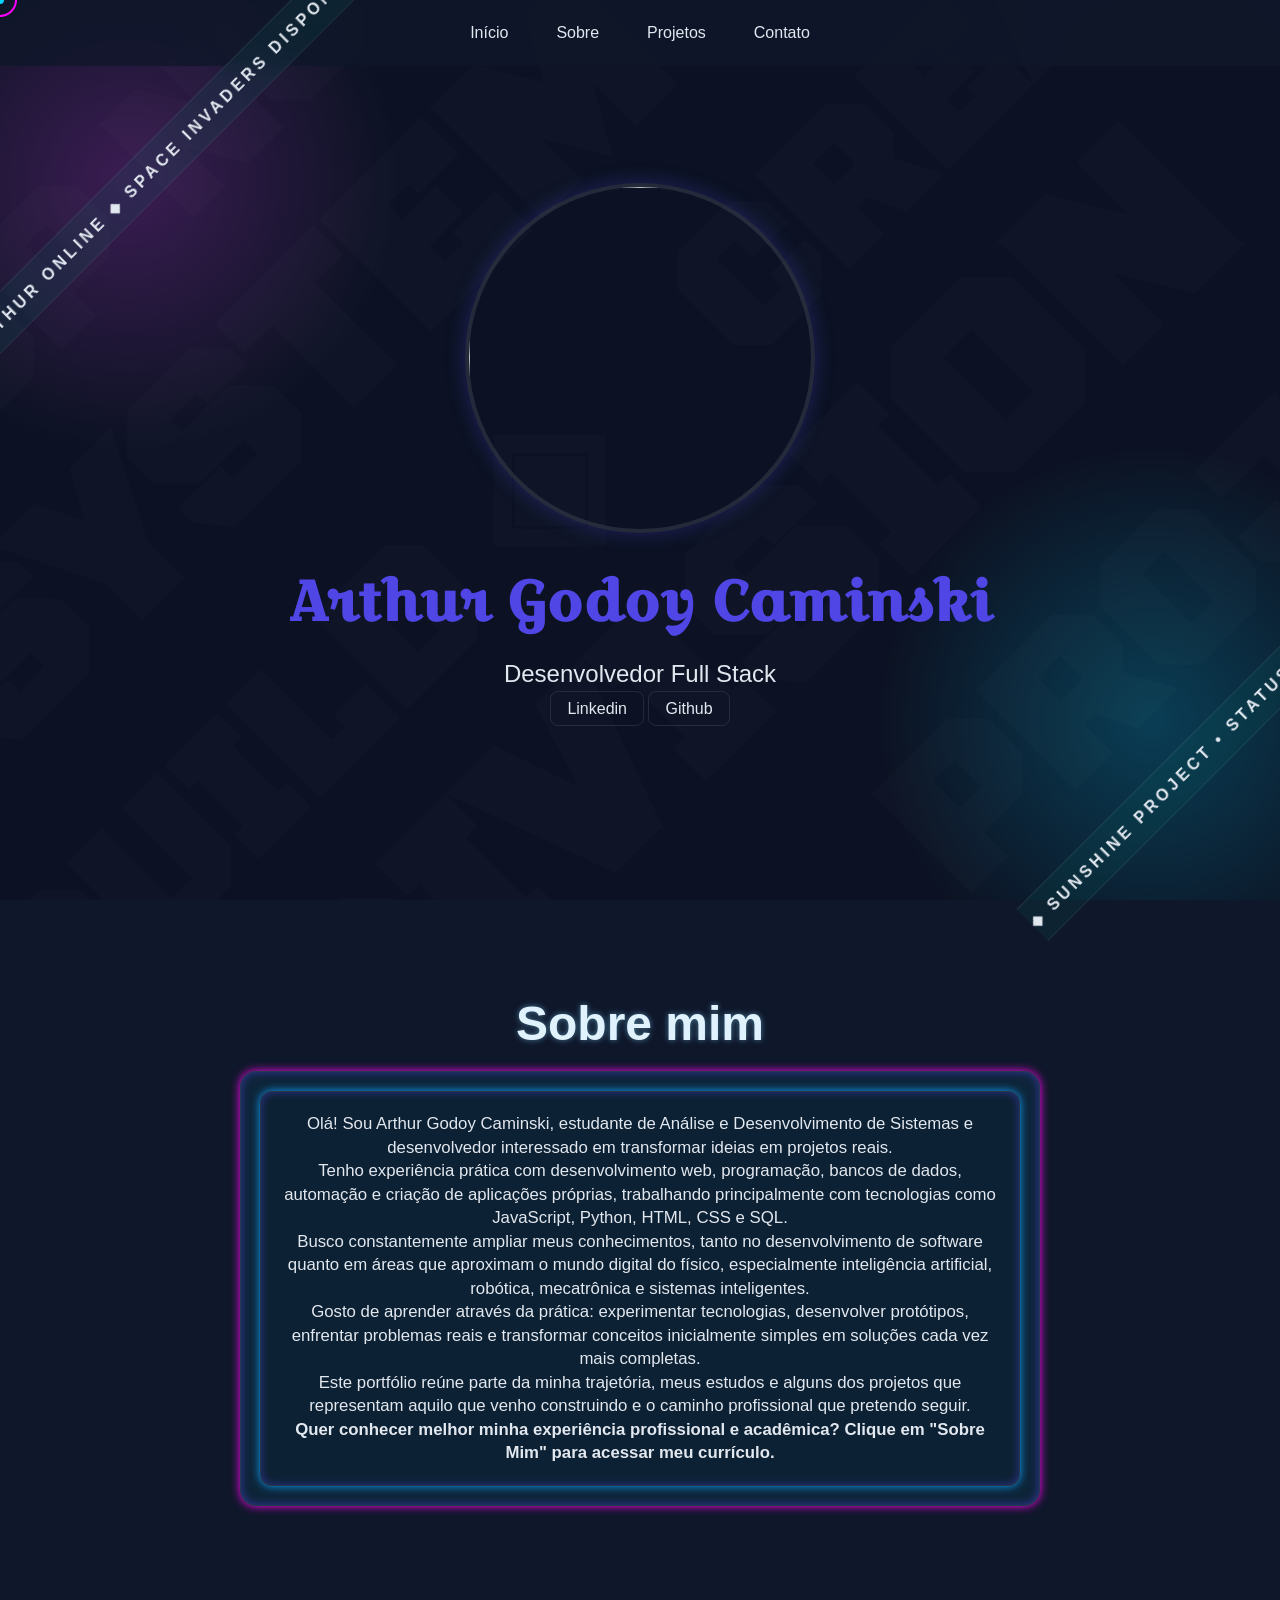
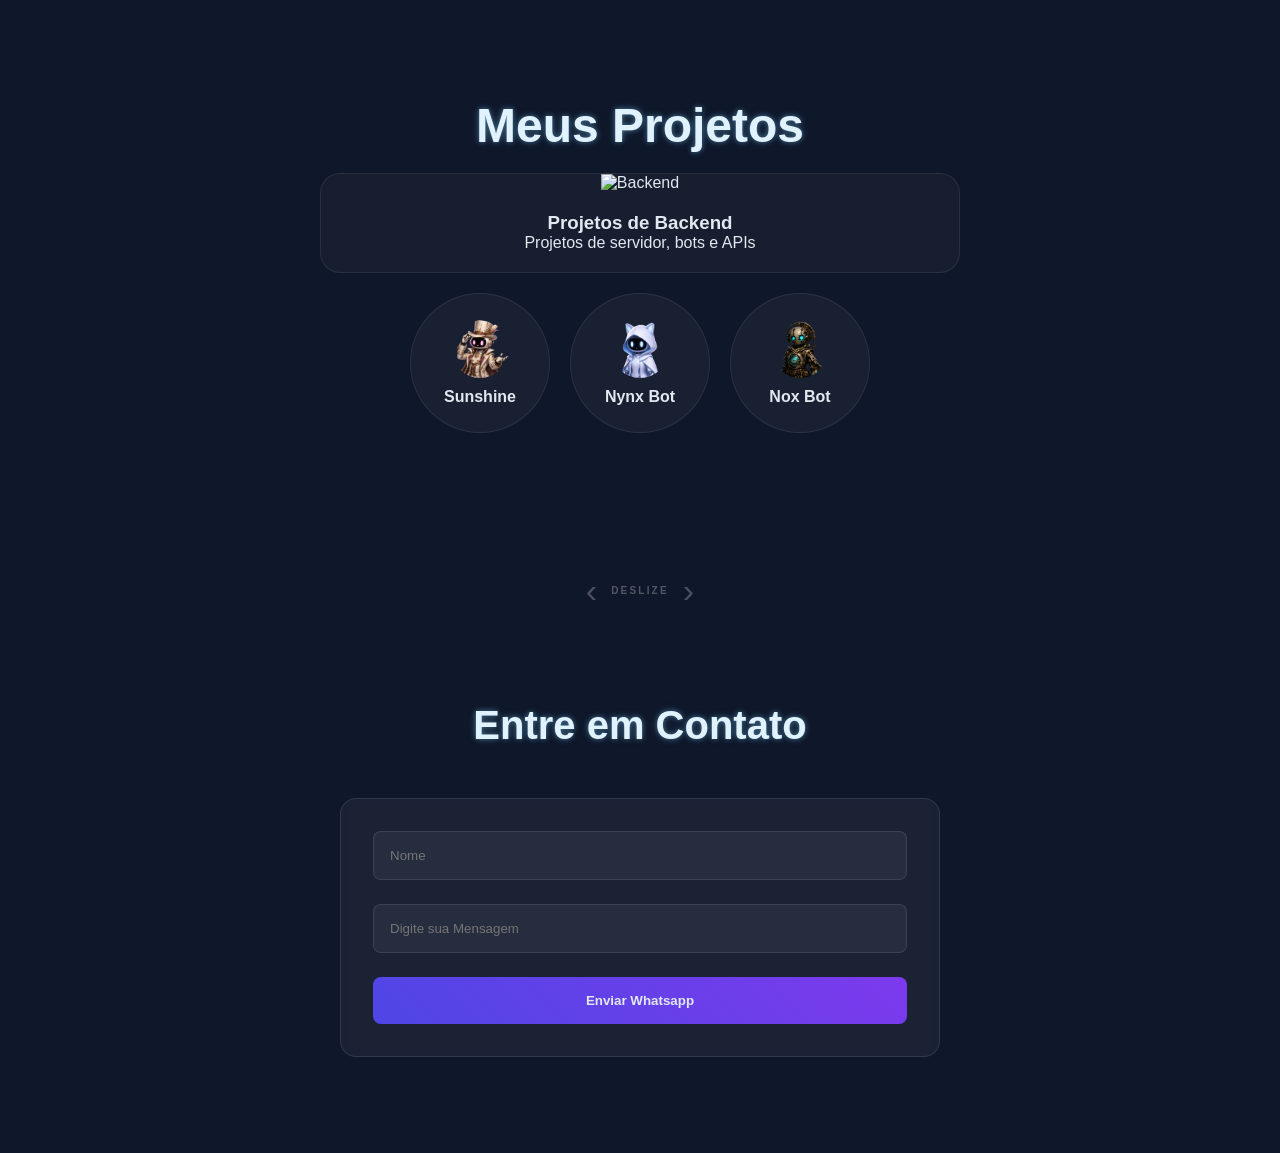
==== commit c4e785b4: "fix" ====
--- a/index.html
+++ b/index.html
@@ -4,7 +4,7 @@
 <head>
     <meta charset="UTF-8">
     <meta name="viewport" content="width=device-width, initial-scale=1.0">
-    <link rel="icon" href="./img/Favicon.png">
+    <link rel="icon" href="./img/favicon.png">
     <link rel="stylesheet" href="./css/style.css">
     <link rel="stylesheet" href="./css/clock.css">
     <link
@@ -22,16 +22,16 @@
             id="fecharCurriculo"
             type="button"
         >
-            ×
+            x
         </button>
 
         <img
-            src="./img/curriculo.png"
+            src="./img/Curriculo.png"
             alt="Currículo Arthur Godoy Caminski"
         >
 
         <a
-            href="./img/curriculo.png"
+            href="./img/Curriculo.png"
             download="Arthur_Godoy_Caminski_Curriculo.png"
             class="curriculo-download clickable"
         >
@@ -533,7 +533,7 @@
                             </div>
                             <div class="project-top">
                                 <div class="project-image-png">
-                                    <img src="./img/Falcon.png" alt="Space Invaders">
+                                    <img src="./img/cards/Falcon.png" alt="Space Invaders">
                                 </div>
                                 <div class="project-meta">
                                     <span>TYPE</span><span>GAME</span>
